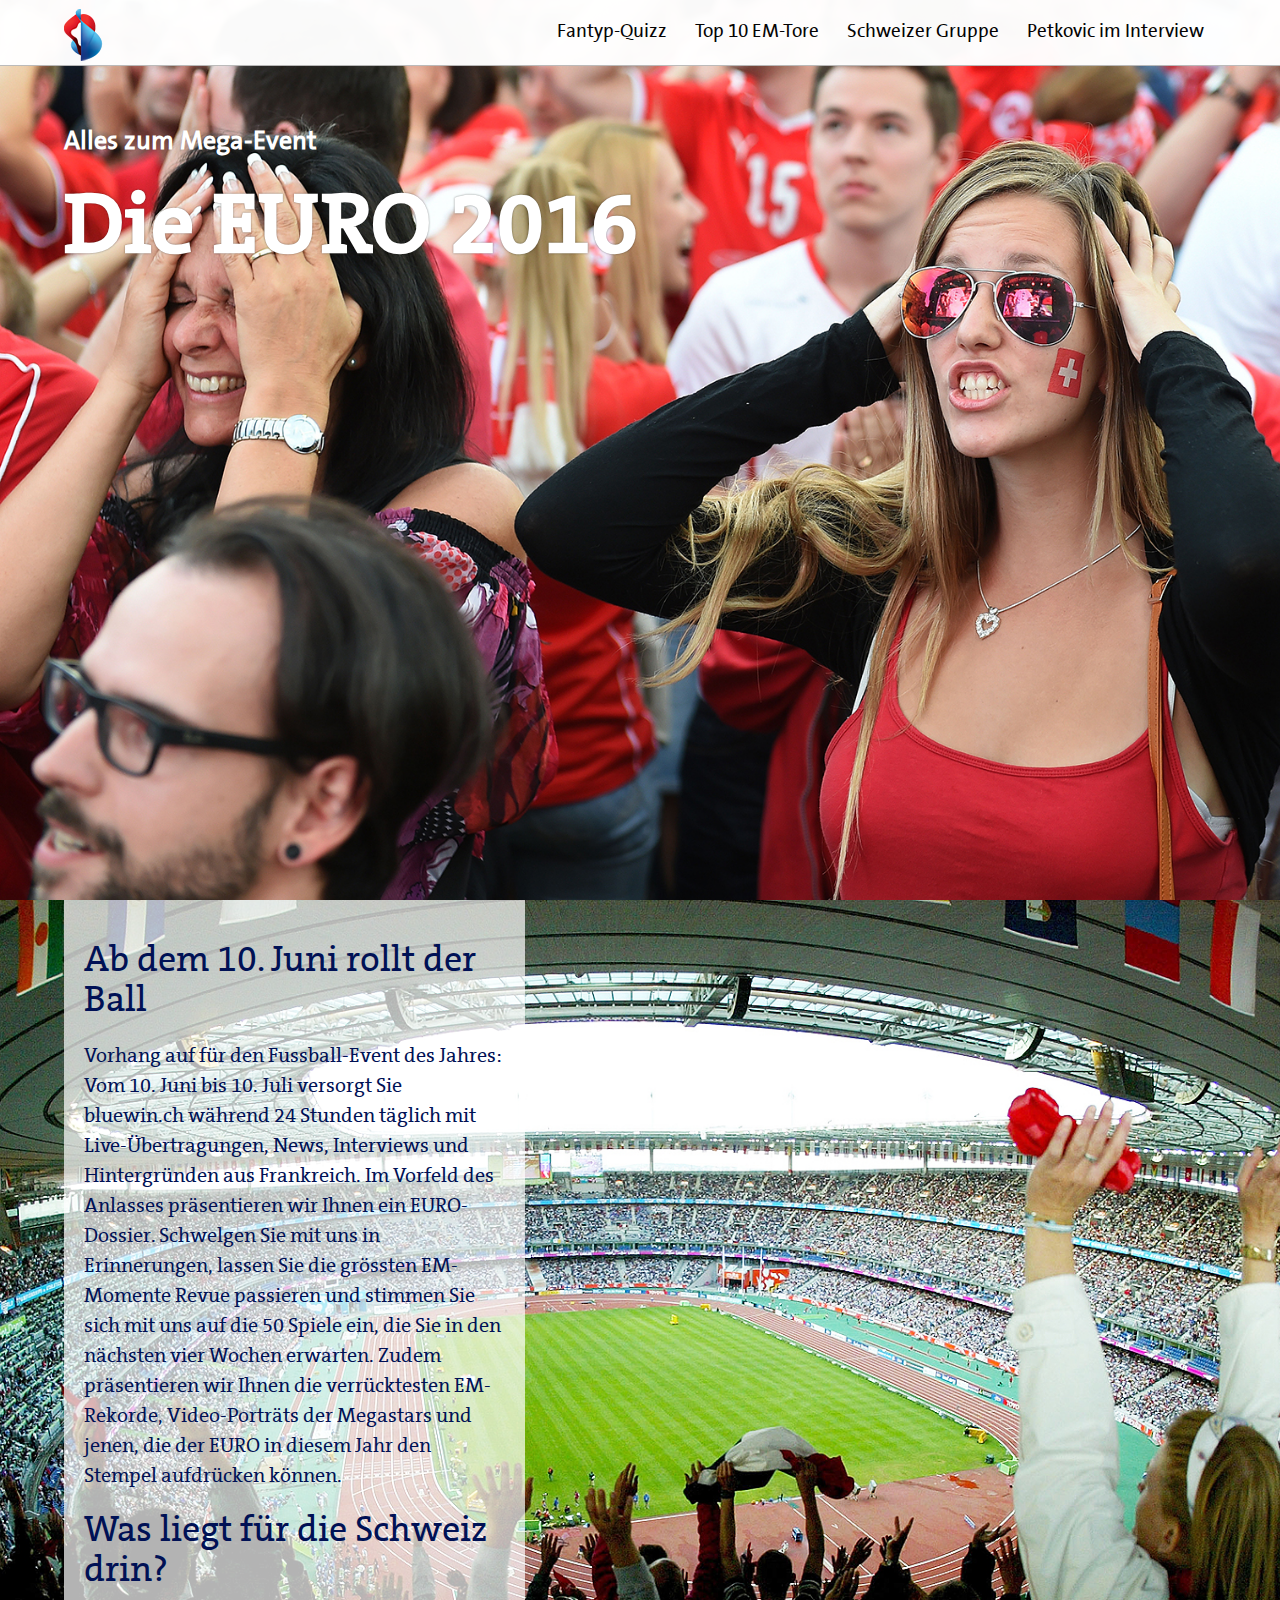
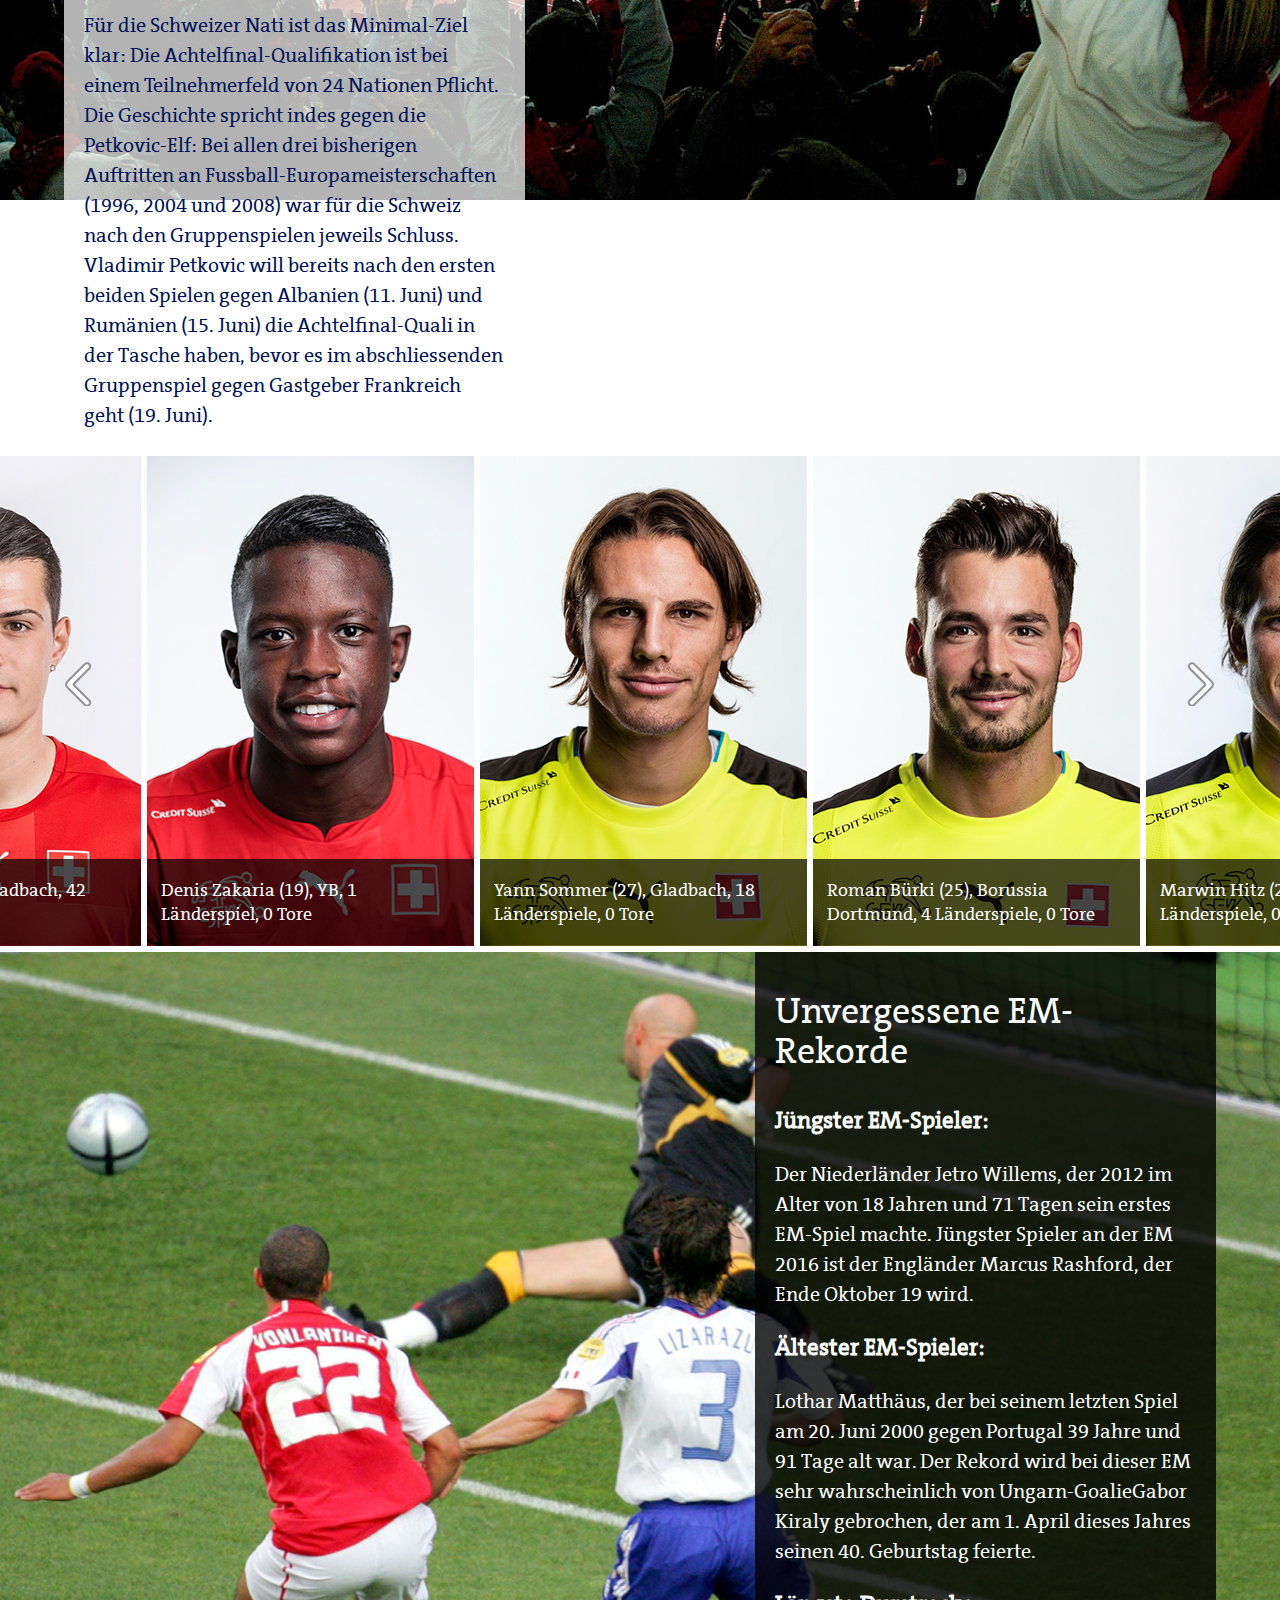
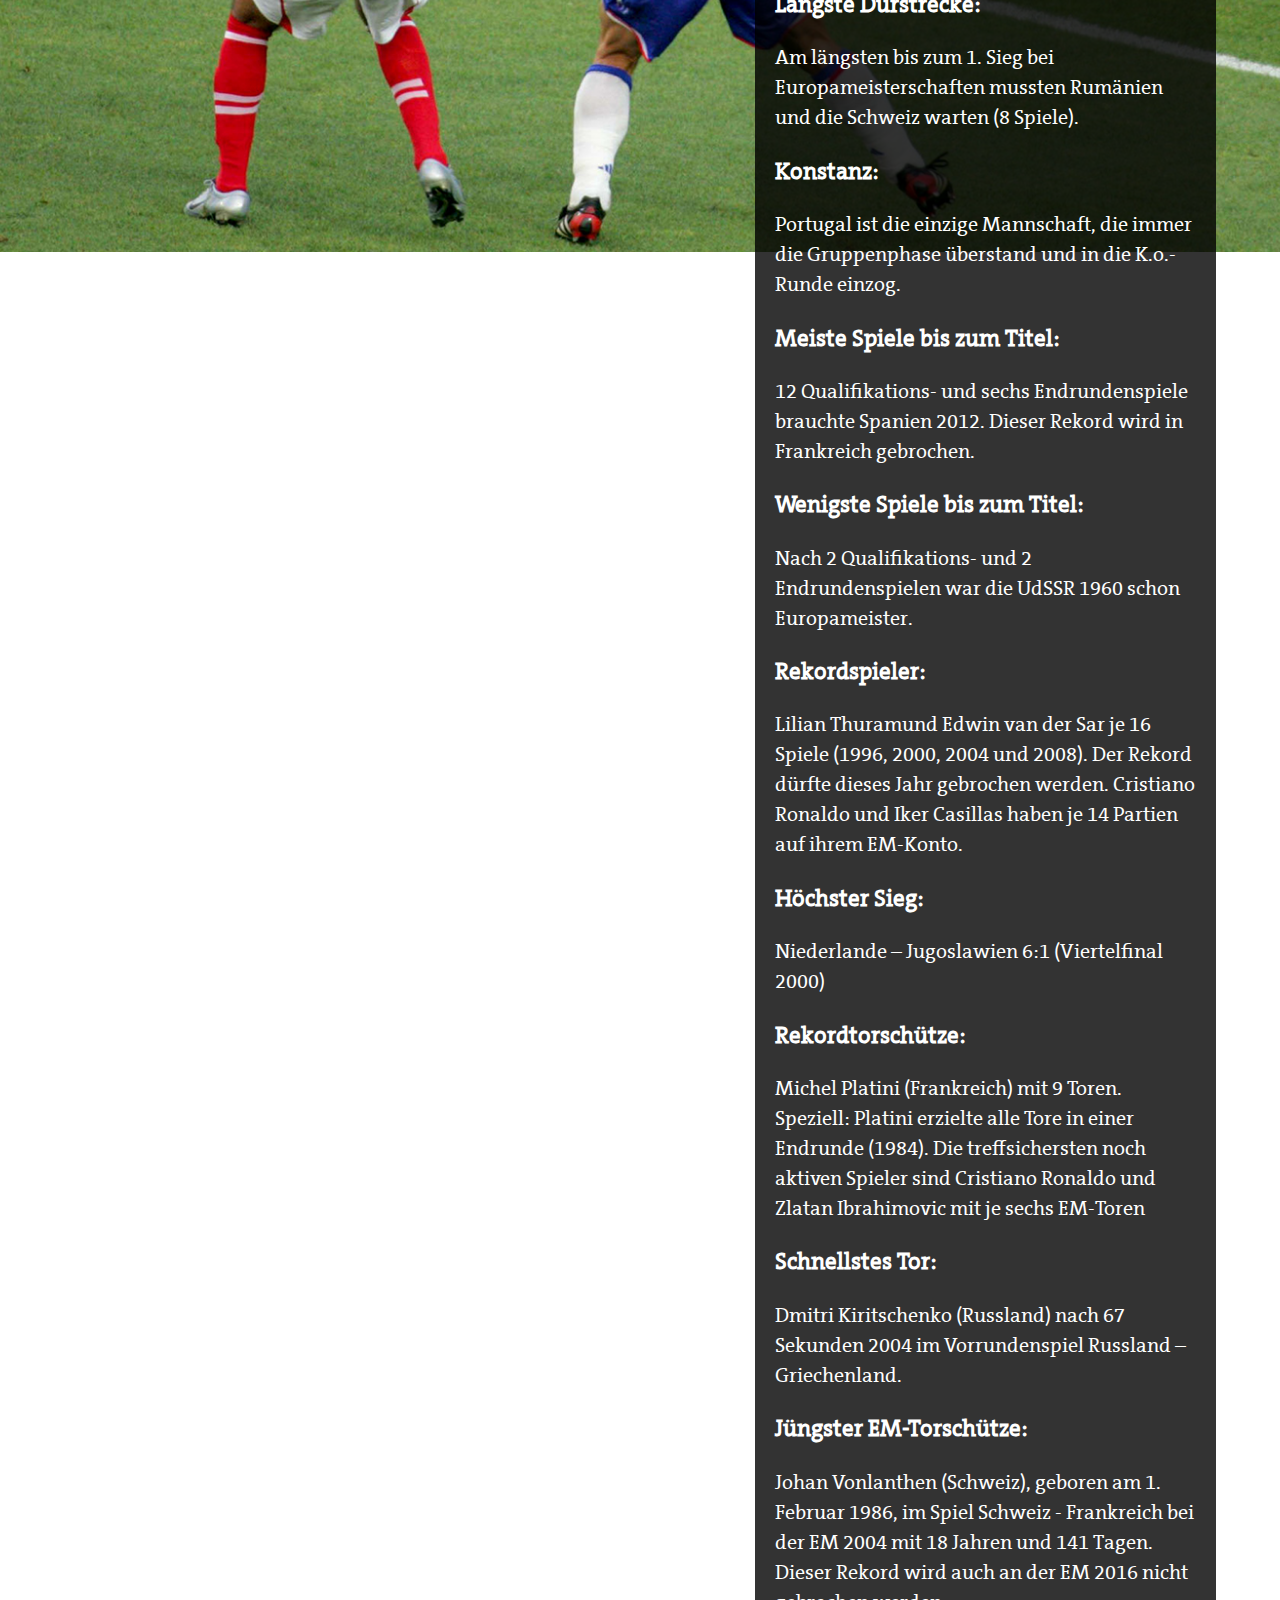
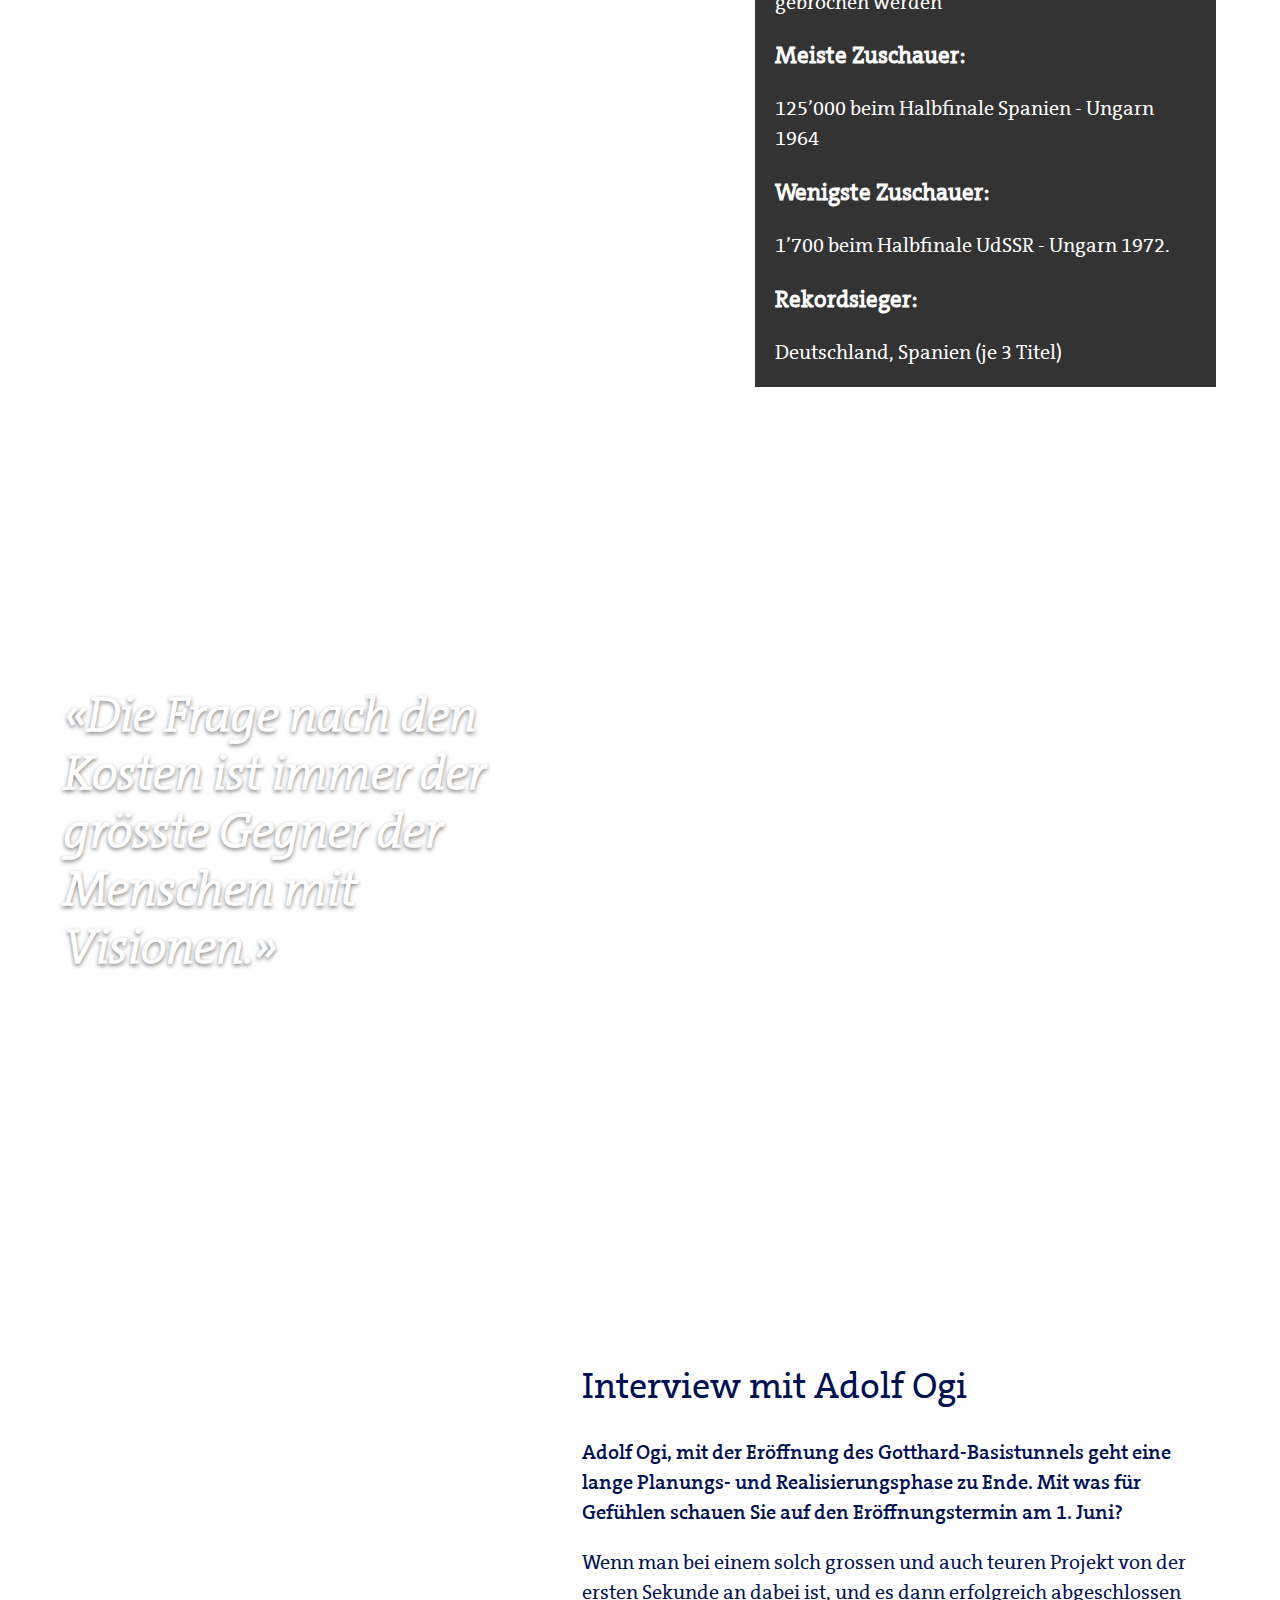
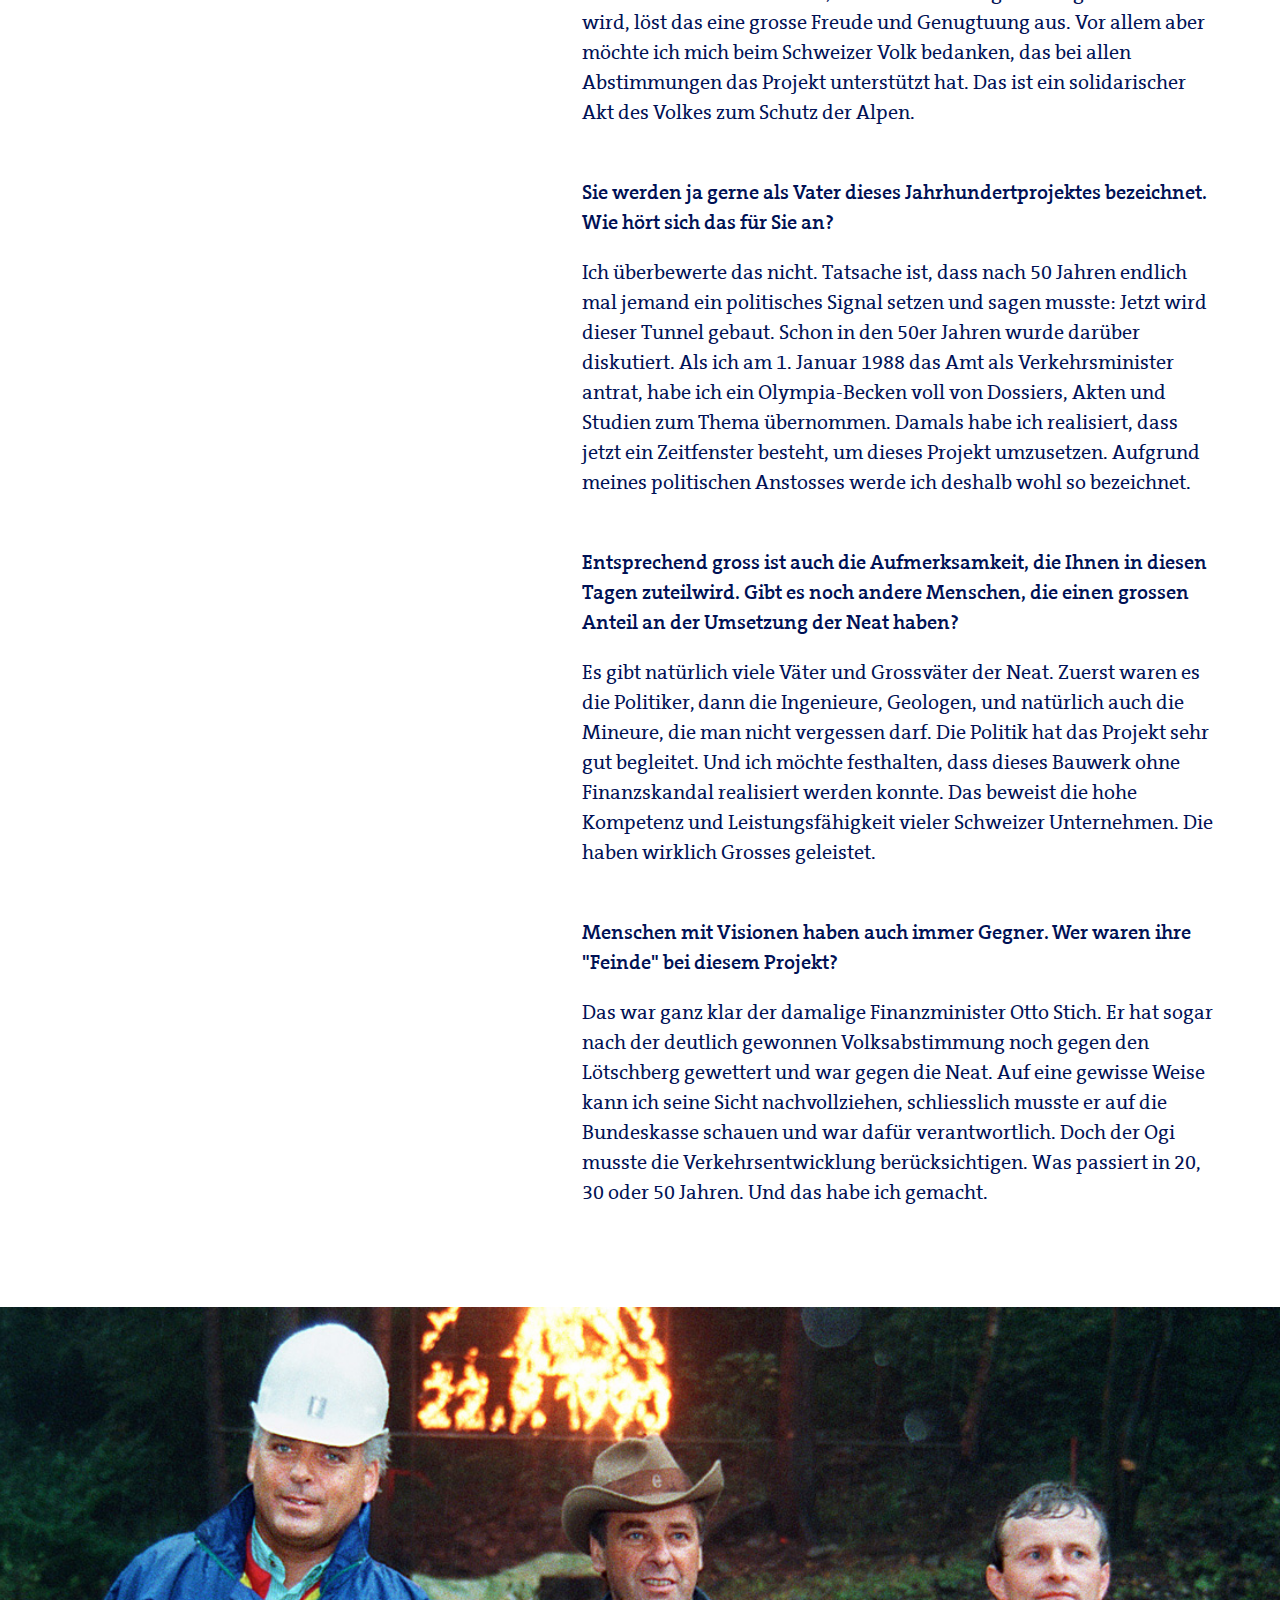
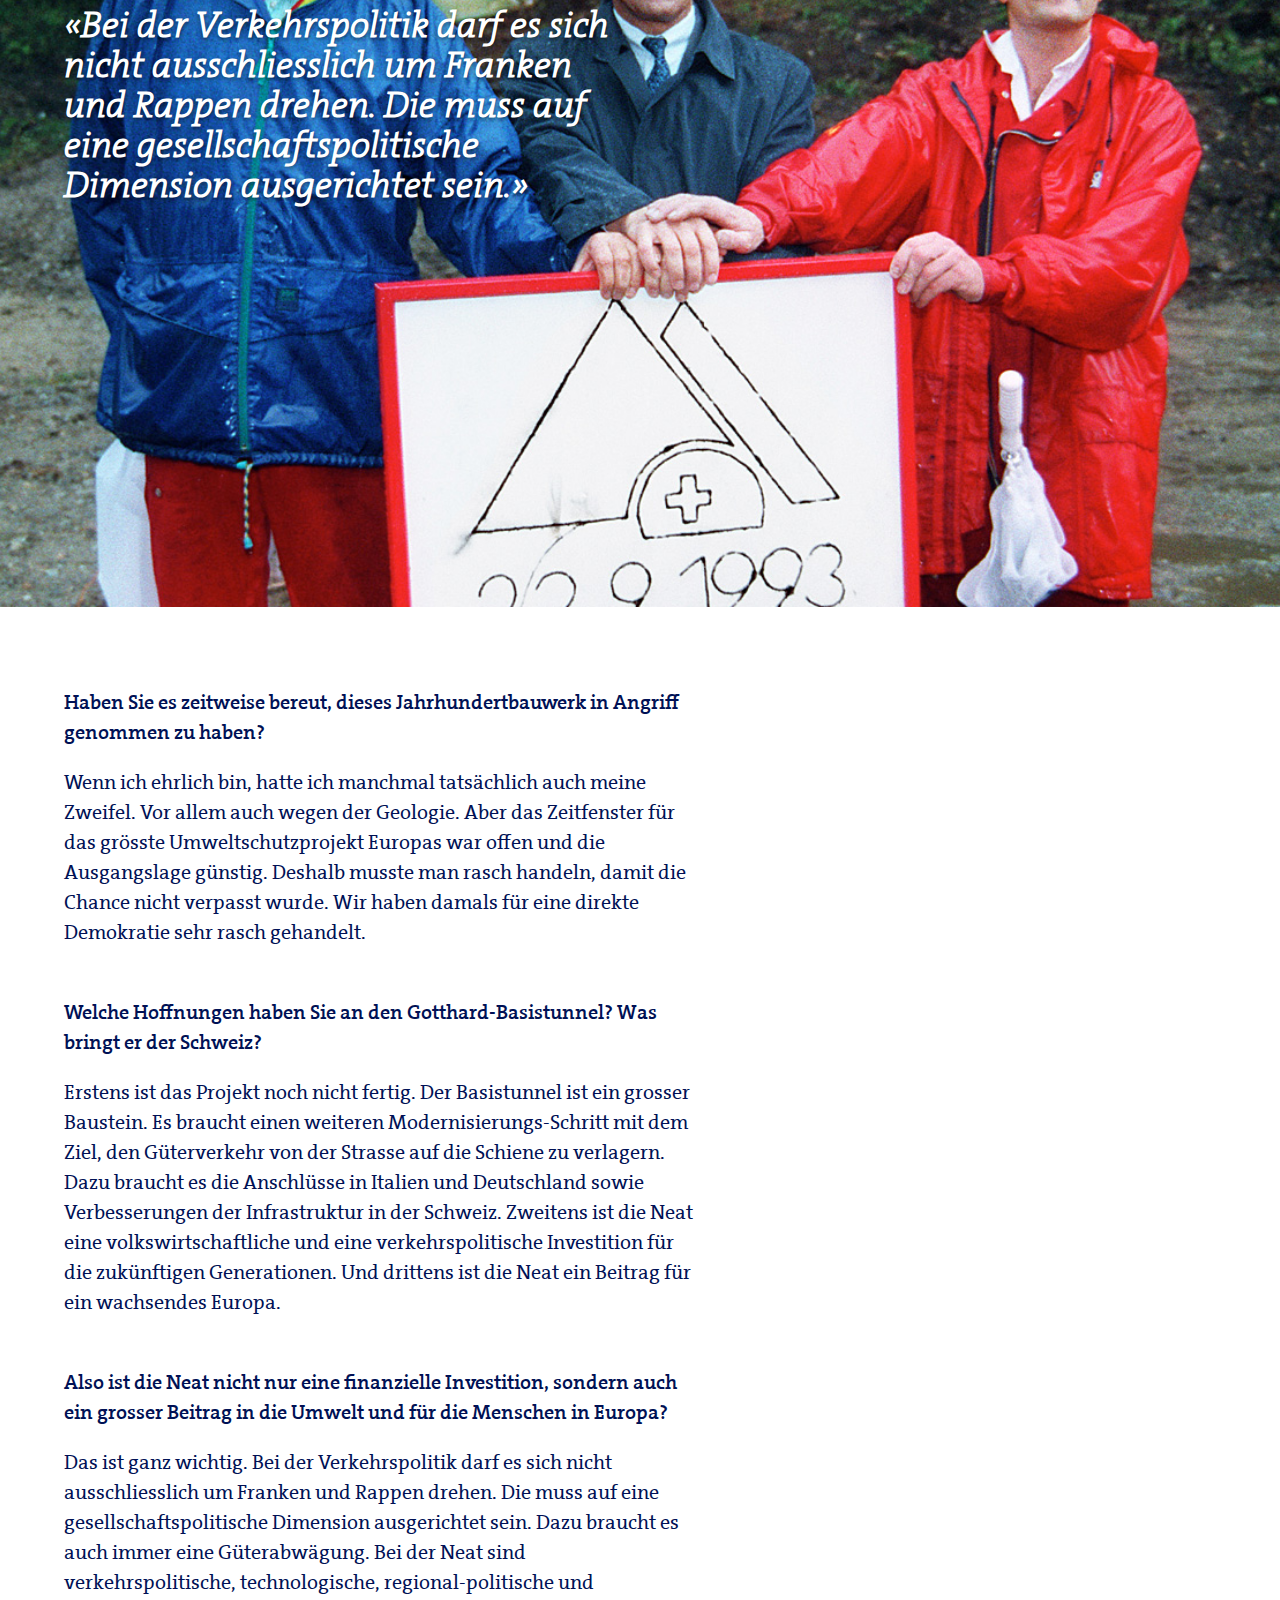
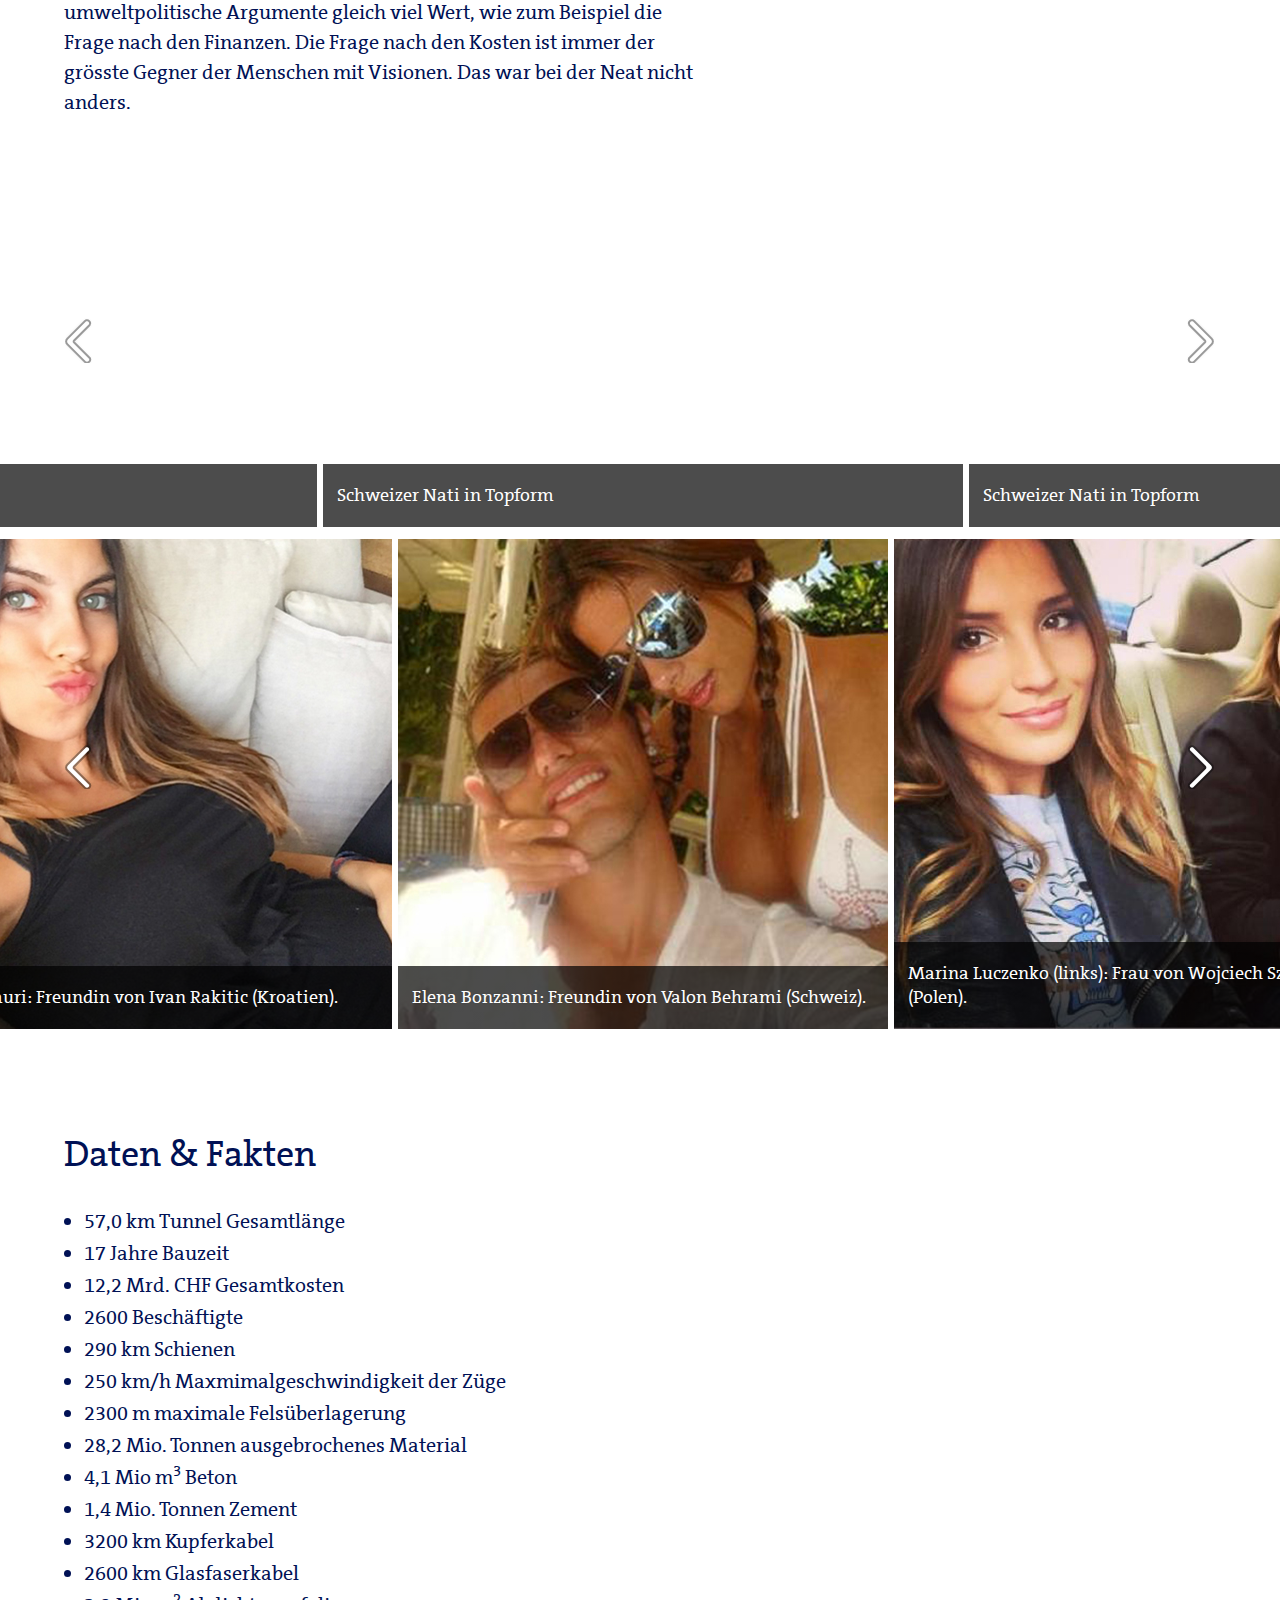
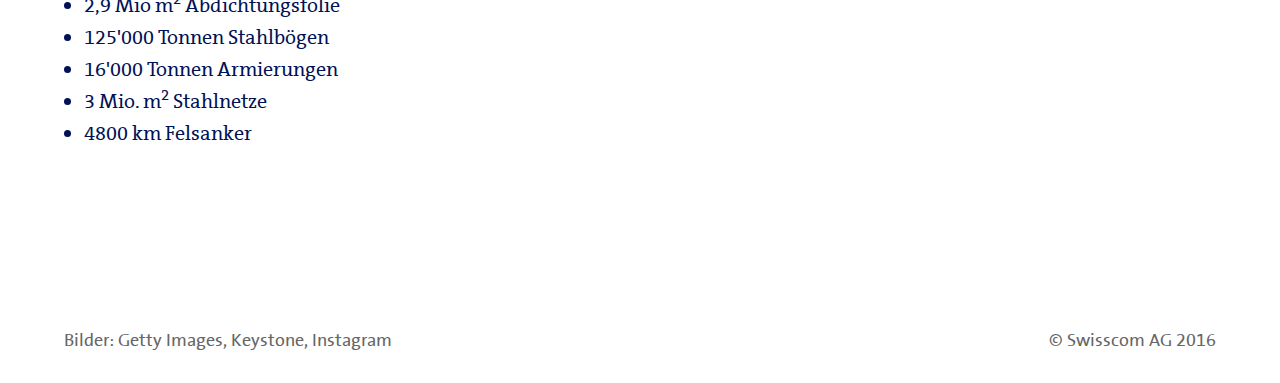
==== EM-Special-De.html @ 1615bd70 "Bildergalerie mit den WAGS eingefügt" ====
<!doctype html>
<html>

<head>
<meta charset="utf-8">
<meta content="IE=edge,chrome=1" http-equiv="X-UA-Compatible">
<title>Alles zum Mega-Event | Die EURO 2016</title>
<meta content="" name="description">
<meta content="width=device-width, user-scalable=no" name="viewport">
<meta content="yes" name="apple-mobile-web-app-capable">
<meta content="bluewin.ch - longformstory" name="apple-mobile-web-app-title">
<link rel="shortcut icon" type="image/x-icon" href="http://www.res1ep.scsstatic.ch/etc/designs/bluewin/resources/global/img/favicon.ico"/>
<link href="css/normalize.min.css" rel="stylesheet">
<link href="js/plugins/slick/slick.css" rel="stylesheet" type="text/css" />
<link href="js/plugins/slick/slick-theme.css" rel="stylesheet" type="text/css" />
<link href="js/plugins/sidr/stylesheets/jquery.sidr.light.css" rel="stylesheet" type="text/css">
<link href="http://maxcdn.bootstrapcdn.com/font-awesome/4.3.0/css/font-awesome.min.css" rel="stylesheet">
<link href="css/main.css" rel="stylesheet">
<!--[if lte IE 9]>
<link href="css/big-screen.css" media="screen" rel="stylesheet" type="text/css" />
<link href="css/ltie9.css" media="screen" rel="stylesheet" type="text/css" />
<![endif]-->
<script src="js/vendor/modernizr-2.8.3.min.js" type="text/javascript"></script>
<script src="js/vendor/jquery-1.11.1.min.js" type="text/javascript"></script>
<script src="js/vendor/jquery-migrate-1.2.1.min.js" type="text/javascript"></script>
<script src="js/plugins/slick/slick.js" type="text/javascript"></script>
<script src="js/plugins/sidr/jquery.sidr.min.js" type="text/javascript"></script>
<script src="js/plugins/ScrollMagic/TweenMax.min.js" type="text/javascript"></script>
<script src="js/plugins/ScrollMagic/ScrollMagic.min.js" type="text/javascript"></script>
<script src="js/plugins/ScrollMagic/animation.gsap.js" type="text/javascript"></script>
<script src="js/plugins/ScrollMagic/ScrollToPlugin.min.js" type="text/javascript"></script>
<script src="js/plugins/ScrollMagic/debug.addIndicators.js"></script>
<script src="js/plugins.js"></script>
<script src="js/main.js"></script>
</head>

<body id="star-01">
<!--
<script>
    var NETMX="http://bluewin.wemfbox.ch/cgi-bin/ivw/CP/de/entertainment/longform/elgort";
    document.write("<img src=\""+NETMX+"?r="+escape(document.referrer)+"&d="+(Math.random()*100000)+"&x="+screen.width+"x"+screen.height+"\" width=\"1\" height=\"1\" alt=\"\" style=\"display:none;\" />");
    var utag_data = {
        page_path : 'younghollywood/ansel-elgort',
        page_language : 'de',
        page_cfu : 'res',
        page_section : 'ent',
        page_charset : 'utf-8',
   page_template: 'Bluewin Longform',
        page_viewtype : 'classic',
        sys_environment : 'prod',
        sys_platform : 'bluewin_longform',
        sys_context : 'online'
    };
    (function(a,b,c,d){
    a='//tags.tiqcdn.com/utag/swisscom/main/prod/utag.js';
    b=document;c='script';d=b.createElement(c);d.src=a;d.type='text/java'+c;d.async=true;
    a=b.getElementsByTagName(c)[0];a.parentNode.insertBefore(d,a);
    })();
</script>
-->
<!--[if lt IE 8]>
<p class="browserupgrade">You are using an <strong>outdated</strong> browser. Please <a href="http://browsehappy.com/">upgrade your browser</a> to improve your experience.</p>
<![endif]-->

<div id="section-00" class="main-container" style="">

	<header class="wrapper clearfix" style="">

		<a title="zurück zu bluewin" href="http://www.bluewin.ch"><img class="chevron small-screen-only" alt="Chevron" style="" src="img/chevron-left.png"></a>
		<a title="zurück zu bluewin" href="http://www.bluewin.ch"><img class="logo" alt="Logo" style="border:0;" src="img/swisscom-logo.png"></a>

			<nav id="cssmenu" style="">
			<ul>

				<li><a id="section-06-link" href="#section-06">Fantyp-Quizz</a></li>
				<li><a id="section-10-link" href="#section-10">Top 10 EM-Tore</a></li>
<li><a id="section-10-link" href="#section-10">Schweizer Gruppe</a></li>
<li><a id="section-10-link" href="#section-10">Petkovic im Interview</a></li>


			</ul>
			</nav>


	</header>

</div>

<!-- #main-container -->
<div id="section-01" class="main-container full-screen">
<!--	<a class="overlay-link open-overlay" href="#">Alle Stars <i class="fa fa-chevron-down" style="font-weight: normal; font-size: smaller;"></i></a>
	<a class="overlay-link overview" href="../landingpage/index.html"><i class="fa fa-chevron-left" style="font-weight: normal; font-size: smaller;"></i> Weitere Stars</a> -->
	<div class="main wrapper main-page full-height">
		<div class="main-page-heading-container">
			<h1 class="main-page">Alles zum Mega-Event</h1>
			<h2 class="main-page">Die EURO 2016</h2>
		</div>
		<!--<div class="arrow-down gte-intermediate-screen">
		</div>
		<div class="text-scroll-down gte-intermediate-screen">
			Zum Starten herunterscrollen</div>-->
	</div>
</div>
<!-- #main-container -->
<div id="section-02" class="main-container sticky-bg">
	<div class="main wrapper" style="">
		<article class="scrollTextOnSticky left">
			<header class="center">
				Ab dem 10. Juni rollt der Ball</header>
			<section>
				Vorhang auf für den Fussball-Event des Jahres: Vom 10. Juni bis 10. Juli versorgt Sie bluewin.ch während 24 Stunden täglich mit Live-Übertragungen, News, Interviews und Hintergründen aus Frankreich. Im Vorfeld des Anlasses präsentieren wir Ihnen ein EURO-Dossier. Schwelgen Sie mit uns in Erinnerungen, lassen Sie die grössten EM-Momente Revue passieren und stimmen Sie sich mit uns auf die 50 Spiele ein, die Sie in den nächsten vier Wochen erwarten. Zudem präsentieren wir Ihnen die verrücktesten EM-Rekorde, Video-Porträts der Megastars und jenen, die der EURO in diesem Jahr den Stempel aufdrücken können.
				<header class="center">
				Was liegt für die Schweiz drin?</header>
				Für die Schweizer Nati ist das Minimal-Ziel klar: Die Achtelfinal-Qualifikation ist bei einem Teilnehmerfeld von 24 Nationen Pflicht. Die Geschichte spricht indes gegen die Petkovic-Elf: Bei allen drei bisherigen Auftritten an Fussball-Europameisterschaften (1996, 2004 und 2008) war für die Schweiz nach den Gruppenspielen jeweils Schluss. Vladimir Petkovic will bereits nach den ersten beiden Spielen gegen Albanien (11. Juni) und Rumänien (15. Juni) die Achtelfinal-Quali in der Tasche haben, bevor es im abschliessenden Gruppenspiel gegen Gastgeber Frankreich geht (19. Juni).
			</section>
		</article>
	</div>
	<div class="sticky-bg-container full-screen" style="">
	</div>
</div>
<!-- #main-container -->
<div id="section-03" class="main-container">
	<div class="homepage-first-content-slider ">
		<div>
			<img alt="" src="images-star-01/slider-star-pic-image-01.jpg" style="">
			<div class="caption">Yann Sommer (27), Gladbach, 18 Länderspiele, 0 Tore</div>
		</div>
		<div>
			<img alt="" src="images-star-01/slider-star-pic-image-02.jpg" style="">
			<div class="caption">Roman Bürki (25), Borussia Dortmund, 4 Länderspiele, 0 Tore</div>
		</div>
		<div>
			<img alt="" src="images-star-01/slider-star-pic-image-03.jpg" style="">
			<div class="caption">Marwin Hitz (28), FC Augsburg, 2 Länderspiele, 0 Tore</div>
		</div>
		<div>
			<img alt="" src="images-star-01/slider-star-pic-image-04.jpg" style="">
			<div class="caption">Johan Djourou (29), HSV, 60 Länderspiele, 2 Tore</div>
		</div>
		<div>
			<img alt="" src="images-star-01/slider-star-pic-image-05.jpg" style="">
			<div class="caption">Nico Elvedi (19), Gladbach, 1 Länderspiel, 0 Tore </div>
		</div>
		<div>
			<img alt="" src="images-star-01/slider-star-pic-image-06.jpg" style="">
			<div class="caption">Michael Lang (25), FC Basel, 16 Länderspiele, 2 Tore </div>
		</div>
		<div>
			<img alt="" src="images-star-01/slider-star-pic-image-07.jpg" style="">
			<div class="caption">Stephan Lichtsteiner (32), Juventus Turin, 80 Länderspiele, 5 Tore </div>
		</div>
		<div>
			<img alt="" src="images-star-01/slider-star-pic-image-08.jpg" style="">
			<div class="caption">Jean-François Moubandje (25), 10 Länderspiele, 0 Tore </div>
		</div>
		<div>
			<img alt="" src="images-star-01/slider-star-pic-image-09.jpg" style="">
			<div class="caption">Ricardo Rodriguez (23), 36 Länderspiele, 0 Tore </div>
		</div>
		<div>
			<img alt="" src="images-star-01/slider-star-pic-image-10.jpg" style="">
			<div class="caption">Fabian Schär (24), FC Hoffenheim, 19 Länderspiele, 5 Tore </div>
		</div>
		<div>
			<img alt="" src="images-star-01/slider-star-pic-image-11.jpg" style="">
			<div class="caption">Steve Von Bergen (32), YB, 49 Tore, 0 Tore  </div>
		</div>
		<div>
			<img alt="" src="images-star-01/slider-star-pic-image-12.jpg" style="">
			<div class="caption">Valon Behrami (31), FC Watford, 65 Länderspiele, 2 Tore </div>
		</div>
		<div>
			<img alt="" src="images-star-01/slider-star-pic-image-13.jpg" style="">
			<div class="caption">Eren Derdiyok (27), Kasimpasa, 51 Länderspiele, 10 Tore </div>
		</div>
		<div>
			<img alt="" src="images-star-01/slider-star-pic-image-14.jpg" style="">
			<div class="caption">Blerim Dzemaili (30), 47 Länderspiele, 6 Tore </div>
		</div>
		<div>
			<img alt="" src="images-star-01/slider-star-pic-image-15.jpg" style="">
			<div class="caption">Breel Embolo (19), FC Basel, 9 Länderspiele, 1 Tor </div>
		</div>
		<div>
			<img alt="" src="images-star-01/slider-star-pic-image-16.jpg" style="">
			<div class="caption">Gelson Fernandes (29), 56 Länderspiele, 2 Tore </div>
		</div>
		<div>
			<img alt="" src="images-star-01/slider-star-pic-image-17.jpg" style="">
			<div class="caption">Fabian Frei (27), FSV Mainz, 7 Länderspiele, 1 Tor </div>
		</div>
		<div>
			<img alt="" src="images-star-01/slider-star-pic-image-18.jpg" style="">
			<div class="caption">Admir Mehmedi (25), Bayer Leverkusen, 41 Länderspiele, 3 Tore </div>
		</div>
		<div>
			<img alt="" src="images-star-01/slider-star-pic-image-19.jpg" style="">
			<div class="caption">Haris Seferovic (24), Eintracht Frankfurt, 30 Länderspiele, 7 Tore </div>
		</div>
		<div>
			<img alt="" src="images-star-01/slider-star-pic-image-20.jpg" style="">
			<div class="caption">Xherdan Shaqiri (24), Stoke, 52 Länderspiele, 17 Tore </div>
		</div>
		<div>
			<img alt="" src="images-star-01/slider-star-pic-image-21.jpg" style="">
			<div class="caption">Shani Tarashay (21), GC, 3 Länderspiele, 0 Tore </div>
		</div>
		<div>
			<img alt="" src="images-star-01/slider-star-pic-image-22.jpg" style="">
			<div class="caption">Granit Xhaka (24), Gladbach, 42 Länderspiele, 6 Tore </div>
		</div>
		<div>
			<img alt="" src="images-star-01/slider-star-pic-image-23.jpg" style="">
			<div class="caption">Denis Zakaria (19), YB, 1 Länderspiel, 0 Tore </div>
		</div>
	</div>
</div>
<!-- #main-container -->
<div id="section-04" class="main-container">
	<div class="main wrapper">
		<article class="scrollTextOnSticky right">
			<section>
						<header class="center">
				Unvergessene EM-Rekorde</header>
			</section>
			<section>
<h3>Jüngster EM-Spieler:</h3>
Der Niederländer Jetro Willems, der 2012 im Alter von 18 Jahren und 71 Tagen sein erstes EM-Spiel machte. Jüngster Spieler an der EM 2016 ist der Engländer Marcus Rashford, der Ende Oktober 19 wird.
<h3>Ältester EM-Spieler:</h3>
Lothar Matthäus, der bei seinem letzten Spiel am 20. Juni 2000 gegen Portugal 39 Jahre und 91 Tage alt war. Der Rekord wird bei dieser EM sehr wahrscheinlich von Ungarn-GoalieGabor Kiraly gebrochen, der am 1. April dieses Jahres seinen 40. Geburtstag feierte.
<h3>Längste Durstrecke:</h3>
Am längsten bis zum 1. Sieg bei Europameisterschaften mussten Rumänien und die Schweiz warten (8 Spiele).
<h3>Konstanz:</h3>
Portugal ist die einzige Mannschaft, die immer die Gruppenphase überstand und in die K.o.-Runde einzog.
<h3>Meiste Spiele bis zum Titel:</h3>
12 Qualifikations- und sechs Endrundenspiele brauchte Spanien 2012. Dieser Rekord wird in Frankreich gebrochen.
<h3>Wenigste Spiele bis zum Titel:</h3>
Nach 2 Qualifikations- und 2 Endrundenspielen war die UdSSR 1960 schon Europameister.
<h3>Rekordspieler:</h3>
Lilian Thuramund Edwin van der Sar je 16 Spiele (1996, 2000, 2004 und 2008). Der Rekord dürfte dieses Jahr gebrochen werden. Cristiano Ronaldo und Iker Casillas haben je 14 Partien auf ihrem EM-Konto.
<h3>Höchster Sieg:</h3>
Niederlande – Jugoslawien 6:1 (Viertelfinal 2000)
<h3>Rekordtorschütze:</h3>
Michel Platini (Frankreich) mit 9 Toren. Speziell: Platini erzielte alle Tore in einer Endrunde (1984). Die treffsichersten noch aktiven Spieler sind Cristiano Ronaldo und Zlatan Ibrahimovic mit je sechs EM-Toren
<h3>Schnellstes Tor:</h3>
Dmitri Kiritschenko (Russland) nach 67 Sekunden 2004 im Vorrundenspiel Russland – Griechenland.
<h3>Jüngster EM-Torschütze:</h3>
Johan Vonlanthen (Schweiz), geboren am 1. Februar 1986, im Spiel Schweiz - Frankreich bei der EM 2004 mit 18 Jahren und 141 Tagen. Dieser Rekord wird auch an der EM 2016 nicht gebrochen werden
<h3>Meiste Zuschauer:</h3>
125’000 beim Halbfinale Spanien - Ungarn 1964
<h3>Wenigste Zuschauer:</h3>
1’700 beim Halbfinale UdSSR - Ungarn 1972.
<h3>Rekordsieger:</h3>
Deutschland, Spanien (je 3 Titel)
			</section>
		</article>
	</div>
	<div class="sticky-bg-container full-screen" style="">
	</div>
</div>
<!-- #main-container -->
<div id="section-05" class="main-container full-screen fixed-bg">
	<div class="main wrapper">
		<div class="text-on-image gte-intermediate-screen">
			<h1 style="">«Die Frage nach den<br>Kosten ist immer der<br>grösste Gegner der Menschen mit<br>Visionen.»</h1>
			<h2></h2>
		</div>
	</div>
</div>
<!-- #main-container -->
<div id="section-06" class="main-container">
	<div class="main wrapper clearfix interview">
		<article class="interview right">
			<section class="small-screen-only">
				<div class="text-out-image">
					<h1 style="">«Die Frage nach den Kosten ist immer der grösste Gegner der Menschen mit<br>Visionen.»</h1>
					<h2></h2>
				</div>
			</section>
			<header class="center">
				Interview mit Adolf Ogi</header>
			<section class="question">
				Adolf Ogi, mit der Eröffnung des Gotthard-Basistunnels geht eine lange Planungs- und Realisierungsphase zu Ende. Mit was für Gefühlen schauen Sie auf den Eröffnungstermin am 1. Juni?<br>
			</section>
			<section class="answer">
				Wenn man bei einem solch grossen und auch teuren Projekt von der ersten Sekunde an dabei ist, und es dann erfolgreich abgeschlossen wird, löst das eine grosse Freude und Genugtuung aus. Vor allem aber möchte ich mich beim Schweizer Volk bedanken, das bei allen Abstimmungen das Projekt unterstützt hat. Das ist ein solidarischer Akt des Volkes zum Schutz der Alpen.<br><br>
			</section>
            <div class="movie-still">
				<!--<div style="display: block; position: relative; max-width: 720px;">
					<div style="padding-top: 56.11%;">

						<iframe allowfullscreen="" mozallowfullscreen="" src="http://players.brightcove.net/2048251700001/default_default/index.html?videoId=4742286022001" style="left: 0px; top: 0px; width: 100%; height: 100%; right: 0px; bottom: 0px; position: absolute;" webkitallowfullscreen="">
						</iframe>

						</div>
				</div>-->
			</div>
			<section class="question">
				Sie werden ja gerne als Vater dieses Jahrhundertprojektes bezeichnet. Wie hört sich das für Sie an?			<br>
			</section>
			<section class="answer">
				Ich überbewerte das nicht. Tatsache ist, dass nach 50 Jahren endlich mal jemand ein politisches Signal setzen und sagen musste: Jetzt wird dieser Tunnel gebaut. Schon in den 50er Jahren wurde darüber diskutiert. Als ich am 1. Januar 1988 das Amt als Verkehrsminister antrat, habe ich ein Olympia-Becken voll von Dossiers, Akten und Studien zum Thema übernommen. Damals habe ich realisiert, dass jetzt ein Zeitfenster besteht, um dieses Projekt umzusetzen. Aufgrund meines politischen Anstosses werde ich deshalb wohl so bezeichnet.
			<br><br>
			</section>
			<section class="question">
				Entsprechend gross ist auch die Aufmerksamkeit, die Ihnen in diesen Tagen zuteilwird. Gibt es noch andere Menschen, die einen grossen Anteil an der Umsetzung der Neat haben?
			<br>
			</section>
			<section class="answer">
				Es gibt natürlich viele Väter und Grossväter der Neat. Zuerst waren es die Politiker, dann die Ingenieure, Geologen, und natürlich auch die Mineure, die man nicht vergessen darf. Die Politik hat das Projekt sehr gut begleitet. Und ich möchte festhalten, dass dieses Bauwerk ohne Finanzskandal realisiert werden konnte. Das beweist die hohe Kompetenz und Leistungsfähigkeit vieler Schweizer Unternehmen. Die haben wirklich Grosses geleistet.
			<br><br>
			</section>
			<section class="question">
				Menschen mit Visionen haben auch immer Gegner. Wer waren ihre "Feinde" bei diesem Projekt?				<br>
			</section>
			<section class="answer">
				Das war ganz klar der damalige Finanzminister Otto Stich. Er hat sogar nach der deutlich gewonnen Volksabstimmung noch gegen den Lötschberg gewettert und war gegen die Neat. Auf eine gewisse Weise kann ich seine Sicht nachvollziehen, schliesslich musste er auf die Bundeskasse schauen und war dafür verantwortlich. Doch der Ogi musste die Verkehrsentwicklung berücksichtigen. Was passiert in 20, 30 oder 50 Jahren. Und das habe ich gemacht.
			</section>
			<br>
			<div class="movie-still">
				<div style="display: block; position: relative; max-width: 720px;">
				</div>
				<footer>
				</footer>
			</div>
		</article>
<!-- <aside class="interview left" style="position: relative;">
			<header class="small-screen-only">
				Ansel Elgorts Filme</header>
			<article>
				<header>
					<img alt="movie" src="images-star-01/movie-poster-01.jpg" style="width: 135px; height: 195px"></header>
				<section>
					Carrie, 2013</section>
			</article>
			<article>
				<header>
					<img alt="movie" src="images-star-01/movie-poster-02.jpg" style="width: 135px; height: 195px"></header>
				<section>
					Divergent, 2014<br>Verfügbar in Swisscom TV</section>
			</article>
			<article>
				<header>
					<img alt="movie" src="images-star-01/movie-poster-03.jpg" style="width: 135px; height: 195px"></header>
				<section>
					The Fault in Our Stars, 2014</section>
			</article>
			<article>
				<header>
					<img alt="movie" src="images-star-01/movie-poster-04.jpg" style="width: 135px; height: 195px"></header>
				<section>
					Men, Women & Children, 2014</section>
			</article>
			<article>
				<header>
					<img alt="movie" src="images-star-01/movie-poster-05.jpg" style="width: 135px; height: 195px"></header>
				<section>
					Insurgent, 2015</section>
			</article>
			<div class="clearfix">
			</div>
		</aside> -->
	</div>
</div>


<!-- #main-container SSD only -->
<div id="section-06b" class="main-container small-screen-only">
	<div class="main wrapper">
		<div class="text-out-image smaller">
			<h1 style="">«Bei der Verkehrspolitik darf es sich nicht ausschliesslich um Franken und Rappen drehen. Die muss auf eine gesellschaftspolitische Dimension ausgerichtet sein.»</h1>
			<h2></h2>
		</div>
	</div>
</div>
<!-- #main-container -->
<div id="section-07" class="main-container full-screen">
	<div class="main wrapper">
		<div class="text-on-image smaller gte-intermediate-screen">
			<h1 style="width: 50%;">«Bei der Verkehrspolitik darf es sich nicht ausschliesslich um Franken und Rappen drehen. Die muss auf eine gesellschaftspolitische Dimension ausgerichtet sein.»</h1>
			<h2></h2>
		</div>
	</div>
</div>
<!-- #main-container -->
<div id="section-08" class="main-container">
	<div class="main wrapper clearfix interview">
		<article class="interview left">
			<section class="question">
				Haben Sie es zeitweise bereut, dieses Jahrhundertbauwerk in Angriff genommen zu haben?<br>
			</section>
			<section class="answer">
			Wenn ich ehrlich bin, hatte ich manchmal tatsächlich auch meine Zweifel. Vor allem auch wegen der Geologie. Aber das Zeitfenster für das grösste Umweltschutzprojekt Europas war offen und die Ausgangslage günstig. Deshalb musste man rasch handeln, damit die Chance nicht verpasst wurde. Wir haben damals für eine direkte Demokratie sehr rasch gehandelt.
			<br><br>
			</section>
			<section class="question">
				Welche Hoffnungen haben Sie an den Gotthard-Basistunnel? Was bringt er der Schweiz?<br>
			</section>
			<section class="answer">
				Erstens ist das Projekt noch nicht fertig. Der Basistunnel ist ein grosser Baustein. Es braucht einen weiteren Modernisierungs-Schritt mit dem Ziel, den Güterverkehr von der Strasse auf die Schiene zu verlagern. Dazu braucht es die Anschlüsse in Italien und Deutschland sowie Verbesserungen der Infrastruktur in der Schweiz. Zweitens ist die Neat eine volkswirtschaftliche und eine verkehrspolitische Investition für die zukünftigen Generationen. Und drittens ist die Neat ein Beitrag für ein wachsendes Europa.
			<br><br>
			</section>
			<section class="question">
			Also ist die Neat nicht nur eine finanzielle Investition, sondern auch ein grosser Beitrag in die Umwelt und für die Menschen in Europa?<br>
			</section>
			<section class="answer">
				Das ist ganz wichtig. Bei der Verkehrspolitik darf es sich nicht ausschliesslich um Franken und Rappen drehen. Die muss auf eine gesellschaftspolitische Dimension ausgerichtet sein. Dazu braucht es auch immer eine Güterabwägung. Bei der Neat sind verkehrspolitische, technologische, regional-politische und umweltpolitische Argumente gleich viel Wert, wie zum Beispiel die Frage nach den Finanzen. Die Frage nach den Kosten ist immer der grösste Gegner der Menschen mit Visionen. Das war bei der Neat nicht anders.
			<br><br>
			</section>
		</article>
		<!-- <aside class="interview right">
			<div class="ssd-slider">
				<div>
					<header>
						<img alt="Movie Still" src="images-star-01/interview-2-still-regrets.jpg"></header>
					<section>
						«Regrets» auf der Bühne im Manhattan Theatre <br>Club in New York City: Alexis Bledel als Chrissie <br>Myers und
						Ansel Elgort als Caleb Farley (2012)</section>
				</div>
			</div>
		</aside> -->
	</div>
</div>
<!-- #main-container -->

<div id="section-08b" class="main-container">
	<div class="homepage-first-content-slider ">
		<div>
			<img><iframe width="640" height="360" src="https://www.youtube.com/embed/Spjx7L7Jpow?rel=0&amp;controls=0&amp;showinfo=0" frameborder="0" allowfullscreen></iframe>
			<div class="caption">Schweizer Nati in Topform</div>
		</div>
		<div>
			<img><iframe width="640" height="360" src="https://www.youtube.com/embed/Spjx7L7Jpow?rel=0&amp;controls=0&amp;showinfo=0" frameborder="0" allowfullscreen></iframe>
			<div class="caption">Schweizer Nati in Topform</div>
		</div>
		<div>
			<img><iframe width="640" height="360" src="https://www.youtube.com/embed/Spjx7L7Jpow?rel=0&amp;controls=0&amp;showinfo=0" frameborder="0" allowfullscreen></iframe>
			<div class="caption">Schweizer Nati in Topform</div> 
        </div>
		<div>
			<img><iframe width="640" height="360" src="https://www.youtube.com/embed/Spjx7L7Jpow?rel=0&amp;controls=0&amp;showinfo=0" frameborder="0" allowfullscreen></iframe>
			<div class="caption">Schweizer Nati in Topform</div>
        </div>
		<div>
			<img><iframe width="640" height="360" src="https://www.youtube.com/embed/Spjx7L7Jpow?rel=0&amp;controls=0&amp;showinfo=0" frameborder="0" allowfullscreen></iframe>
			<div class="caption">Schweizer Nati in Topform</div> 
		</div>
		<div>
			<img><iframe width="640" height="360" src="https://www.youtube.com/embed/Spjx7L7Jpow?rel=0&amp;controls=0&amp;showinfo=0" frameborder="0" allowfullscreen></iframe>
			<div class="caption">Schweizer Nati in Topform</div>
		</div>
		<div>
			<img><iframe width="640" height="360" src="https://www.youtube.com/embed/Spjx7L7Jpow?rel=0&amp;controls=0&amp;showinfo=0" frameborder="0" allowfullscreen></iframe>
			<div class="caption">Schweizer Nati in Topform</div>
	   </div>
		<div>
			<img><iframe width="640" height="360" src="https://www.youtube.com/embed/Spjx7L7Jpow?rel=0&amp;controls=0&amp;showinfo=0" frameborder="0" allowfullscreen></iframe>
			<div class="caption">Schweizer Nati in Topform</div>
	   </div>
	   <div>
			<img><iframe width="640" height="360" src="https://www.youtube.com/embed/Spjx7L7Jpow?rel=0&amp;controls=0&amp;showinfo=0" frameborder="0" allowfullscreen></iframe>
			<div class="caption">Schweizer Nati in Topform</div>
		</div>
	    <div>
			<img><iframe width="640" height="360" src="https://www.youtube.com/embed/Spjx7L7Jpow?rel=0&amp;controls=0&amp;showinfo=0" frameborder="0" allowfullscreen></iframe>
			<div class="caption">Schweizer Nati in Topform</div>
		</div>
		<div>
			<img><iframe width="640" height="360" src="https://www.youtube.com/embed/Spjx7L7Jpow?rel=0&amp;controls=0&amp;showinfo=0" frameborder="0" allowfullscreen></iframe>
			<div class="caption">Schweizer Nati in Topform</div>
		</div>
		<div>
			<img><iframe width="640" height="360" src="https://www.youtube.com/embed/Spjx7L7Jpow?rel=0&amp;controls=0&amp;showinfo=0" frameborder="0" allowfullscreen></iframe>
			<div class="caption">Schweizer Nati in Topform</div>
		</div>
		<div>
			<img><iframe width="640" height="360" src="https://www.youtube.com/embed/Spjx7L7Jpow?rel=0&amp;controls=0&amp;showinfo=0" frameborder="0" allowfullscreen></iframe>
			<div class="caption">Schweizer Nati in Topform</div>
		</div>
		<div>
			<img><iframe width="640" height="360" src="https://www.youtube.com/embed/Spjx7L7Jpow?rel=0&amp;controls=0&amp;showinfo=0" frameborder="0" allowfullscreen></iframe>
			<div class="caption">Schweizer Nati in Topform</div>
		</div>
		<div>
			<img><iframe width="640" height="360" src="https://www.youtube.com/embed/Spjx7L7Jpow?rel=0&amp;controls=0&amp;showinfo=0" frameborder="0" allowfullscreen></iframe>
			<div class="caption">Schweizer Nati in Topform</div>
		</div>
		<div>
			<img><iframe width="640" height="360" src="https://www.youtube.com/embed/Spjx7L7Jpow?rel=0&amp;controls=0&amp;showinfo=0" frameborder="0" allowfullscreen></iframe>
			<div class="caption">Schweizer Nati in Topform</div>
		</div>
		<div>
			<img><iframe width="640" height="360" src="https://www.youtube.com/embed/Spjx7L7Jpow?rel=0&amp;controls=0&amp;showinfo=0" frameborder="0" allowfullscreen></iframe>
			<div class="caption">Schweizer Nati in Topform</div>
		</div>
		<div>
			<img><iframe width="640" height="360" src="https://www.youtube.com/embed/Spjx7L7Jpow?rel=0&amp;controls=0&amp;showinfo=0" frameborder="0" allowfullscreen></iframe>
			<div class="caption">Schweizer Nati in Topform</div>
		</div>
		<div>
			<img><iframe width="640" height="360" src="https://www.youtube.com/embed/Spjx7L7Jpow?rel=0&amp;controls=0&amp;showinfo=0" frameborder="0" allowfullscreen></iframe>
			<div class="caption">Schweizer Nati in Topform</div>
		</div>
		<div>
			<img><iframe width="640" height="360" src="https://www.youtube.com/embed/Spjx7L7Jpow?rel=0&amp;controls=0&amp;showinfo=0" frameborder="0" allowfullscreen></iframe>
			<div class="caption">Schweizer Nati in Topform</div>
		</div>
		</div>
	</div>
</div>
<!-- #main-container -->
<div id="section-03" class="main-container">
	<div class="homepage-first-content-slider ">
		<div>
			<img alt="" src="images-star-01/slider-star-pic-image-24.jpg" style="">
			<div class="caption">Elena Bonzanni: Freundin von Valon Behrami (Schweiz). </div>
		</div>
		<div>
			<img alt="" src="images-star-01/slider-star-pic-image-25.jpg" style="">
			<div class="caption">Marina Luczenko (links): Frau von Wojciech Szczęsny (Polen). </div>
		</div>
		<div>
			<img alt="" src="images-star-01/slider-star-pic-image-26.jpg" style="">
			<div class="caption">Ann-Kathrin Brömmel: Freundin von Mario Götze (Deutschland). </div>
		</div>
		<div>
			<img alt="" src="images-star-01/slider-star-pic-image-27.jpg" style="">
			<div class="caption">Polly Parsons: Freundin von Thomas Vermaelen (Belgien). </div>
		</div>
		<div>
			<img alt="" src="images-star-01/slider-star-pic-image-28.jpg" style="">
			<div class="caption">Viktoria Varga: Freundin von Graziano Pellè (Italien).</div>
		</div>
		<div>
			<img alt="" src="images-star-01/slider-star-pic-image-29.jpg" style="">
			<div class="caption">Alexandra Ivarsdottir: Freundin von Gylfi Sigurdsson (Island).</div>
		</div>
		<div>
			<img alt="" src="images-star-01/slider-star-pic-image-30.jpg" style="">
			<div class="caption">Edourne Garcia Almagro: Freundin von David de Gea (Spanien).</div>
		</div>
		<div>
			<img alt="" src="images-star-01/slider-star-pic-image-31.jpg" style="">
			<div class="caption">Sara Carbonero: Freundin von Iker Casillas (Spanien).</div>
		</div>
		<div>
			<img alt="" src="images-star-01/slider-star-pic-image-32.jpg" style="">
			<div class="caption">Oksana Andersson: Freundin von Christian Wilhelmsson (Schweden).</div>
		</div>
		<div>
			<img alt="" src="images-star-01/slider-star-pic-image-33.jpg" style="">
			<div class="caption">Raquel Mauri: Freundin von Ivan Rakitic (Kroatien).</div>
		</div>
	</div>
</div>
<!-- #main-container -->
<div id="section-10" class="main-container">
	<div class="main wrapper clearfix portrait">
		<aside class="portrait right">
			<article>
				<header class="center">
				</header>
			</article>
		</aside>
		<article class="portrait left">
			<header class="center">
				Daten & Fakten</header>
			<section>
<ul style="list-style: disc; padding-left: 20px; line-height: 1.6em">
  <li>57,0 km Tunnel Gesamtlänge</li>
  <li>17 Jahre Bauzeit</li>
  <li>12,2 Mrd. CHF Gesamtkosten</li>
  <li>2600 Beschäftigte</li>
  <li>290 km Schienen</li>
  <li>250 km/h Maxmimalgeschwindigkeit der Züge</li>
  <li>2300 m maximale Felsüberlagerung</li>
  <li>28,2 Mio. Tonnen ausgebrochenes Material</li>
  <li>4,1 Mio m<sup>3</sup> Beton</li>
  <li>1,4 Mio. Tonnen Zement</li>
  <li>3200 km  Kupferkabel</li>
  <li>2600 km Glasfaserkabel</li>
  <li>2,9 Mio m<sup>2</sup> Abdichtungsfolie</li>
  <li>125'000 Tonnen Stahlbögen</li>
  <li>16'000 Tonnen Armierungen</li>
  <li>3 Mio. m<sup>2</sup> Stahlnetze</li>
  <li>4800 km Felsanker</li>
</ul>

<br><br><br>
</section>
		</article>
		<aside class="portrait right">
			<article class="social-links">
				<header class="center">
				</header>
				<section class="center">
					<!--  <a title="Mehr auf twitter" href="" class="icon-twitter"><img alt="" src="img/icon-twitter-black.png"></a>
			 <a title="Mehr auf Facebook" href="" class="icon-facebook"><img alt="" src="img/icon-facebook-black.png"></a>
			 <a title="Mehr auf Youtube" href="" class="icon-youtube"><img alt="" src="img/icon-youtube-black.png"></a>
			 <a title="Mehr auf twitter" href="" class="icon-pinterest"><img alt="" src="img/icon-pinterest-black.png"></a>
			 <a title="Mehr auf Instagram" href="" class="icon-instagram"><img alt="" src="img/icon-instagram-black.png"></a>
			 <a title="Mehr auf imdb" href="" class="icon-imdb"><img alt="" src="img/icon-imdb.svg"></a>
			 <a title="Mehr auf soundcloud" href="" class="icon-soundcloud"><img alt="" src="img/icon-soundcloud-black.png"></a> -->
				</section>
			</article>
		</aside>
	</div>
</div>
<!-- #main-container -->
<div id="section-11" class="main-container">
	<div class="main wrapper clearfix weitere-stars">
		<h1>Entdecke weitere Stars</h1>
		<div class="homepage-second-content-slider">
			<div>
				<article>
					<header>
						<img alt="ansel elgort" src="img/WeitereStars-ansel-elgort.png"></header>
					<section>
						<a href="#Ansel Elgort" target="" title="">Ansel Elgort</a>
					</section>
				</article>
			</div>
			<div>
				<article>
					<header>
						<img alt="alicia vikander" src="img/WeitereStars-alicia-vikander.png"></header>
					<section>
						<a href="#Alicia Vikander" target="" title="">Alicia Vikander</a>
					</section>
				</article>
			</div>
			<!--	<div>
				<article>
					<header>
						<img alt="jesse eisenberg" src="img/weitere-stars-jesse-eisenberg.png"></header>
					<section><a target="" title="" href="#CareyMulligan">Jesse Eisenberg</a>
					</section>
				</article>
			</div>
			<div>
				<article>
					<header>
						<img alt="carey mulligan" src="img/weitere-stars-carey-mulligan.png"></header>
					<section><a target="" title="" href="#CareyMulligan">Carey Mulligan</a>
					</section>
				</article>
			</div>
			<div>
				<article>
					<header>
						<img alt="emilia clarke" src="img/weitere-stars-emilia-clarke.png"></header>
					<section><a target="" title="" href="#CareyMulligan">Emilia Clarke</a>
					</section>
				</article>
			</div>
			<div>
				<article>
					<header>
						<img alt="jesse eisenberg" src="img/weitere-stars-jesse-eisenberg.png"></header>
					<section><a target="" title="" href="#CareyMulligan">Text</a>
					</section>
				</article>
			</div> --></div>
	</div>
</div>
<!-- #main-container -->
<div id="section-12" class="main-container footer-container">
	<div class="main wrapper">
		<footer>
			<div class="left">
				Bilder: Getty Images, Keystone, Instagram</div>
			<div class="right">
				© Swisscom AG 2016</div>
		</footer>
	</div>
  </div>
</div>

</body>

</html>
---- css/main.css ----
﻿@import url("small-screen.css");
@import url("intermediate-screen.css") screen and (min-width: 768px), only screen and (min-device-width: 375px) and (max-device-width: 667px) and (orientation : landscape), only screen and (min-device-width: 414px) and (max-device-width: 736px) and (orientation : landscape);
@import url("big-screen.css") screen and (min-width: 1280px);
@import url("max-screen.css") screen and (min-width: 1680px);
@import url("../js/plugins/cssmenu/styles.css");
@import url("animations.css");
@import url("font-size-mixin.css");
@import url("helper.css");
@import url("print.css") print;
@font-face { font-family: 'TheSerifB6-Semi-Bold';src: url("webfonts/TheSerif-B6SemiBold.woff") format("woff");}
@font-face { font-family: 'TheSerifB3-Light-Italic';src: url("webfonts/TheSerif-B3LightItalic.woff") format("woff"); }
@font-face { font-family: 'TheSerifPlain';src: url("webfonts/TheSerif-B5Plain.woff") format("woff"); }
@font-face { font-family: 'TheSerifPlainItalic';src: url("webfonts/TheSerif-B5PlainItalic.woff") format("woff"); }
@font-face { font-family: 'TheSerifSemiboldItalic';src: url("webfonts/TheSerif-B6SemiBoldItalic.woff") format("woff"); }
@font-face { font-family: 'TheSerifBoldItalic';src: url("webfonts/TheSerif-B7BoldItalic.woff") format("woff"); }
@font-face { font-family: 'TheSansPlain';src: url("webfonts/TheSaB5.woff") format("woff"); }


/* 
line 2 Basic Styles mobile first imported
line 3 Basic Styles intermediate screen and ipone 5/6imported screen and (device-aspect-ratio: 40/71),
line 4 Styles for Standard Screens are the same as for non-responsive IE8  
line 5 Max Screen Width set
line 6 Animations and transitions 4 all pages 
line 7 Helper Classes from Boilerplate 
line 8 Print Styles from Boilerplate 
*/
---- css/big-screen.css ----

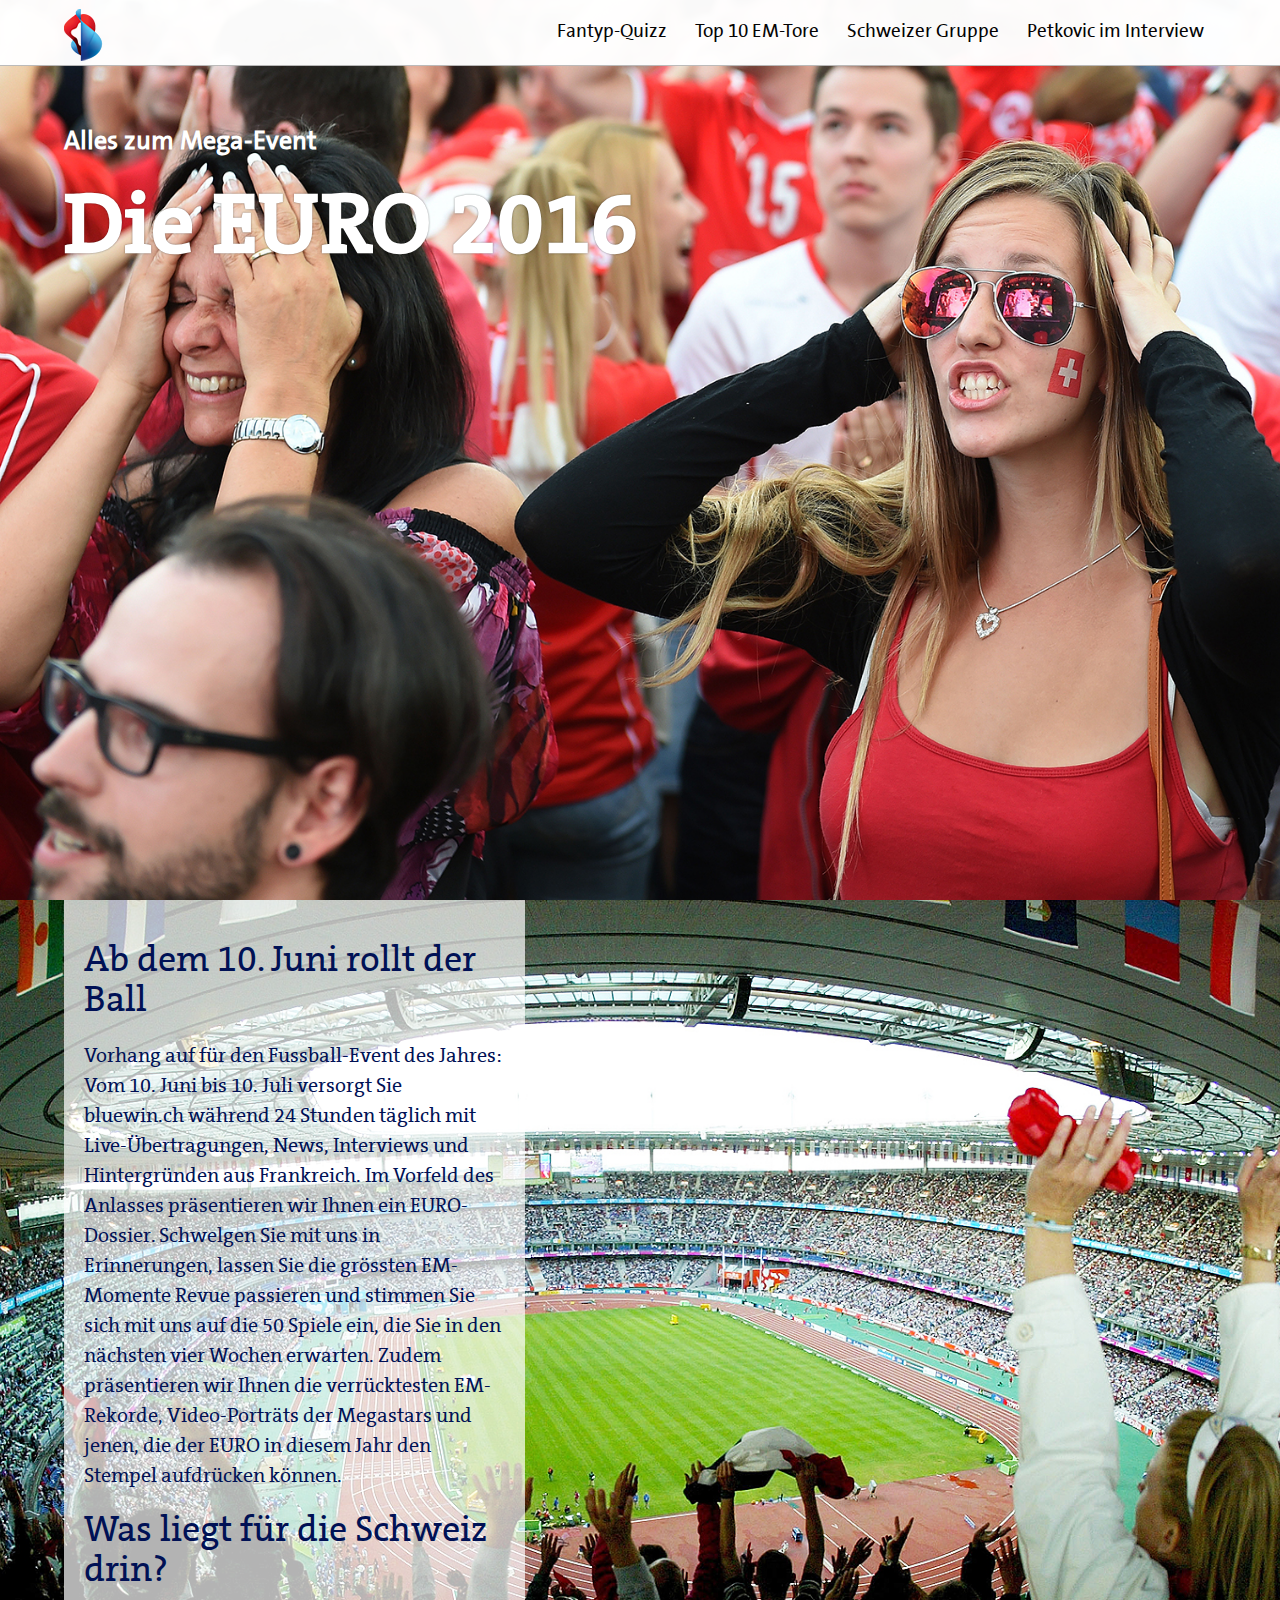
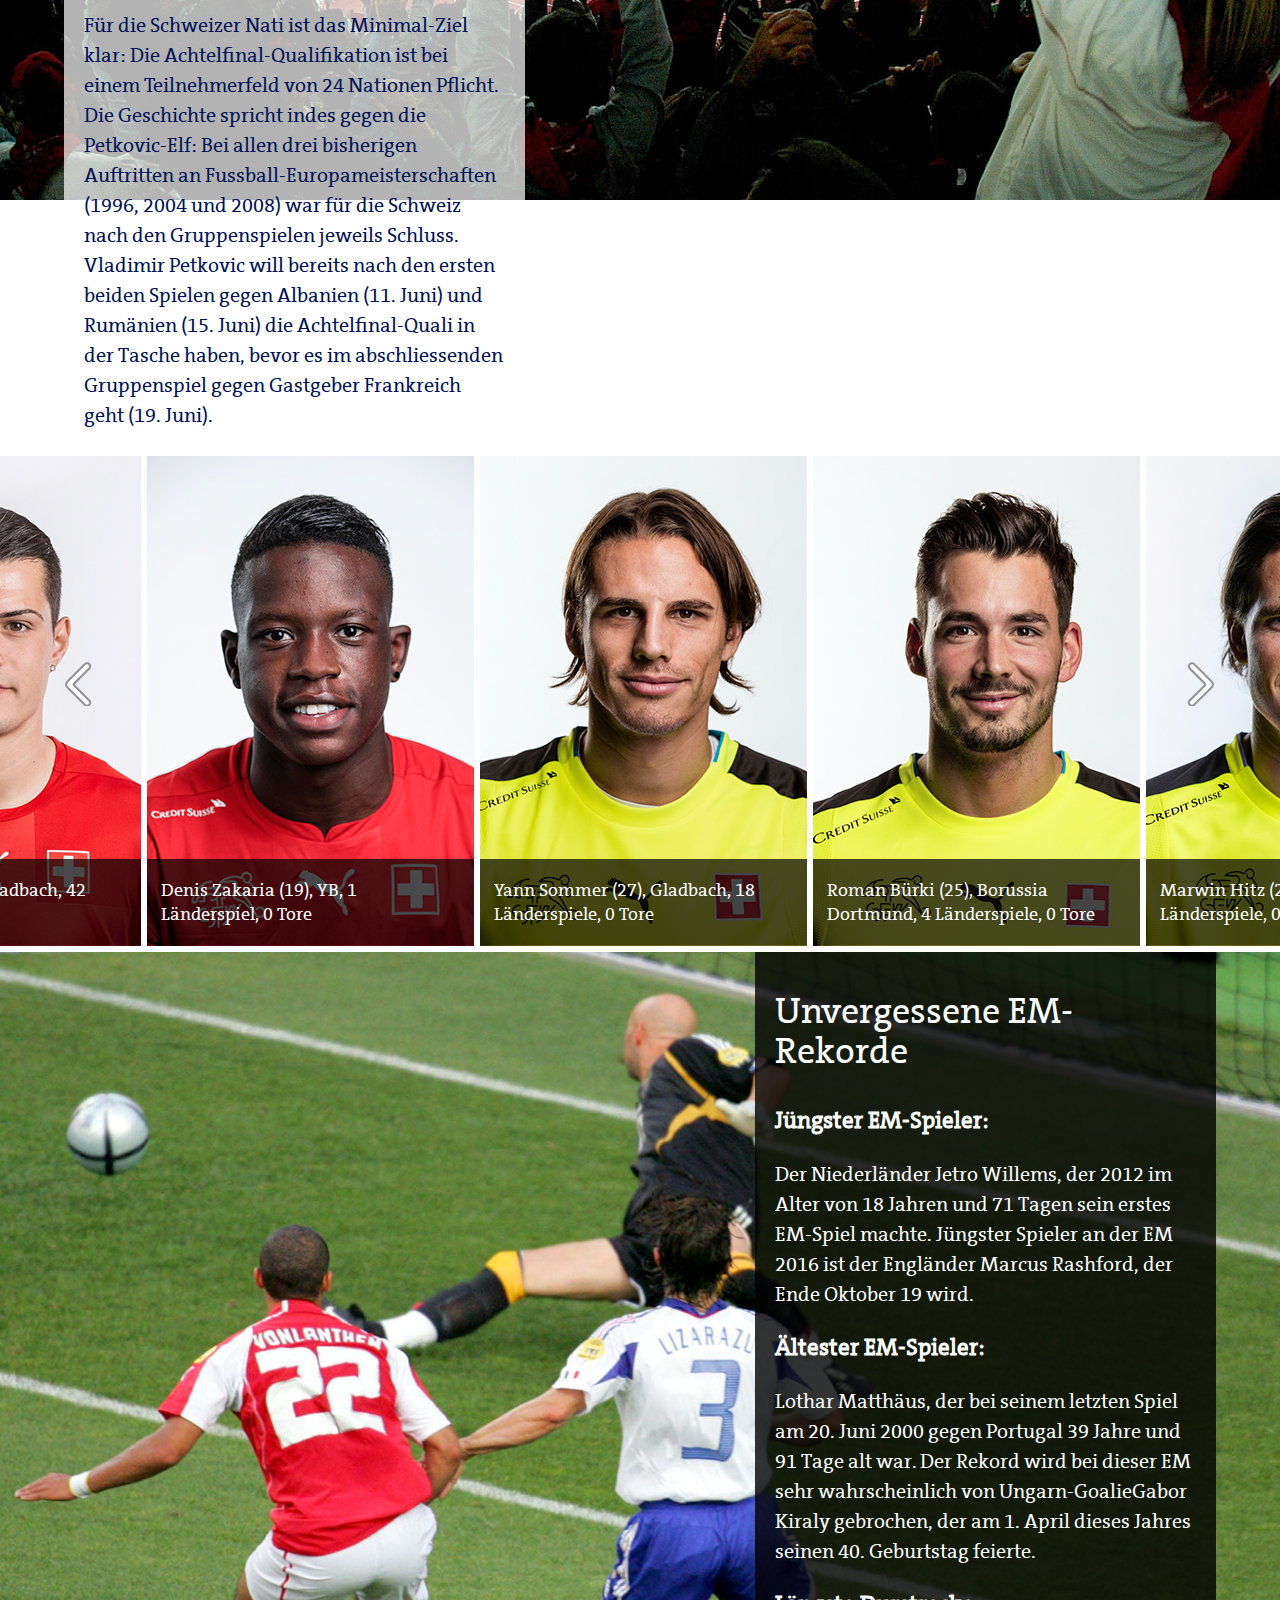
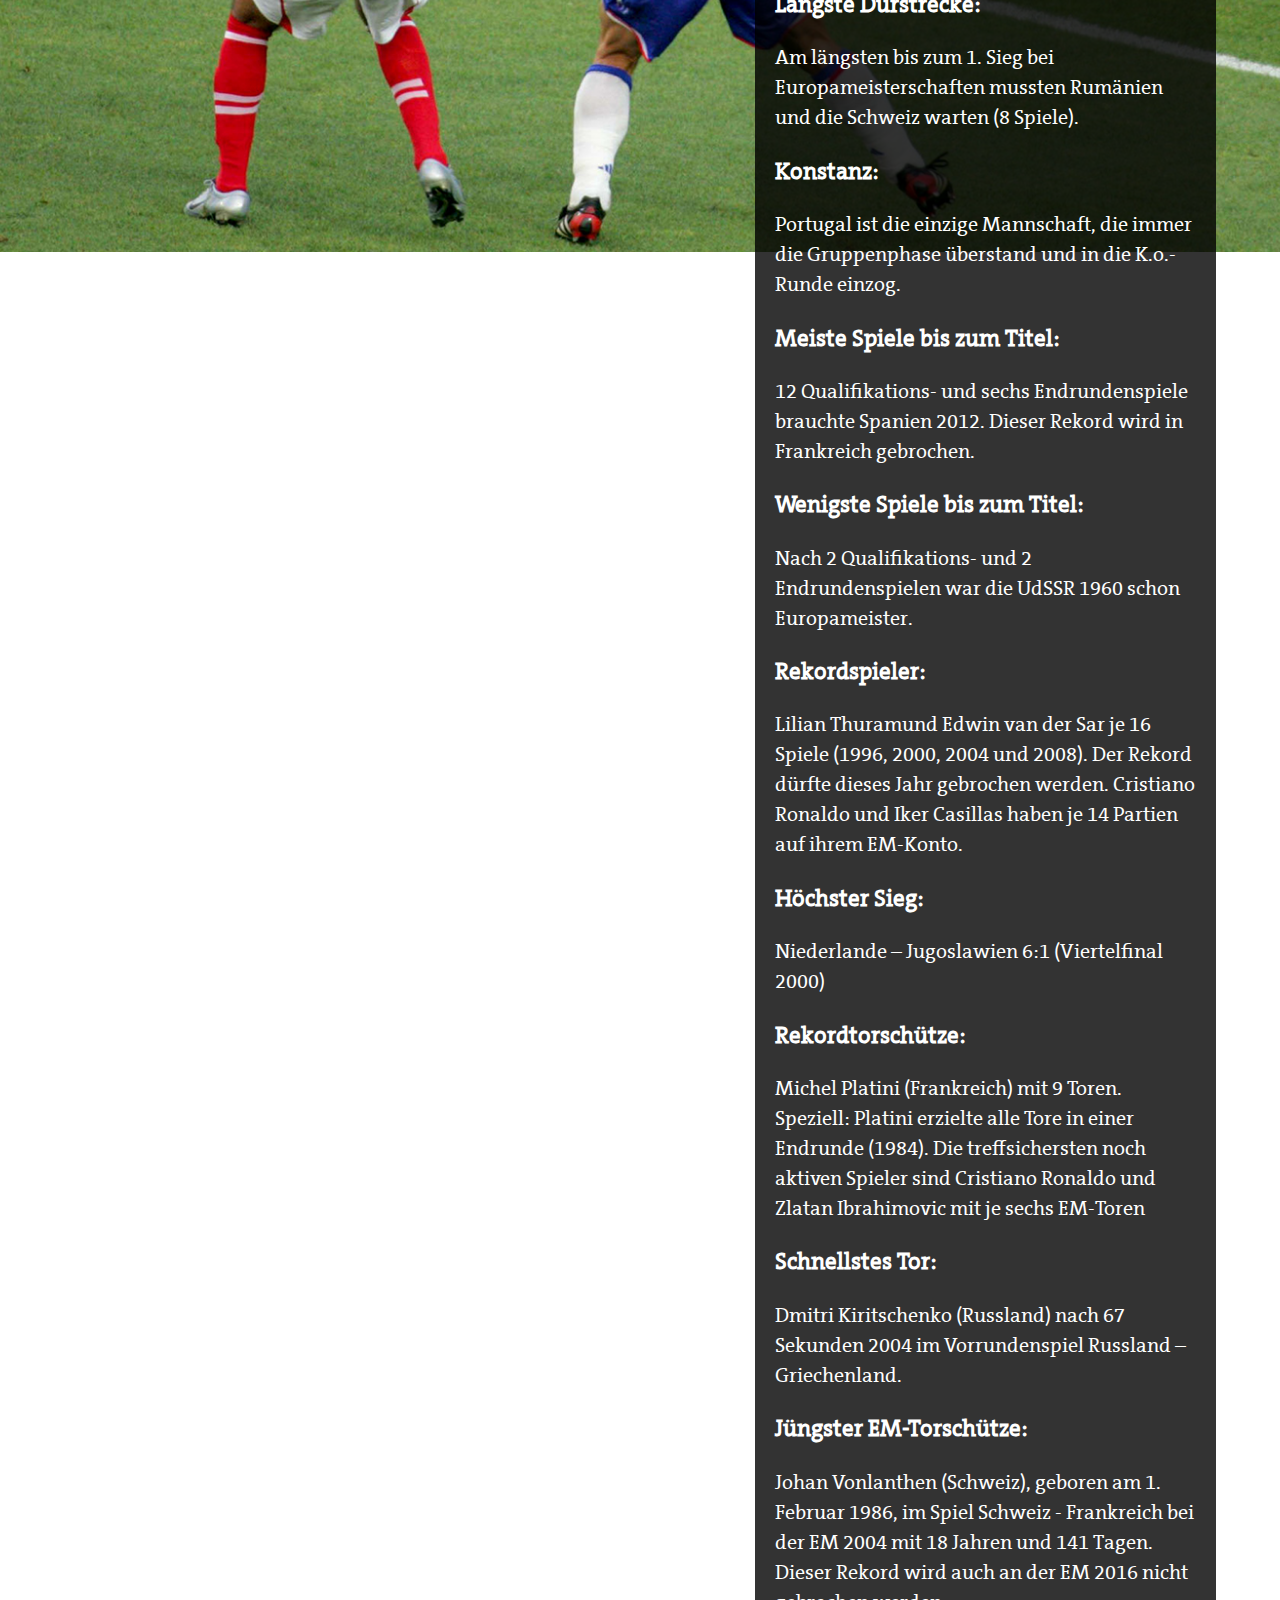
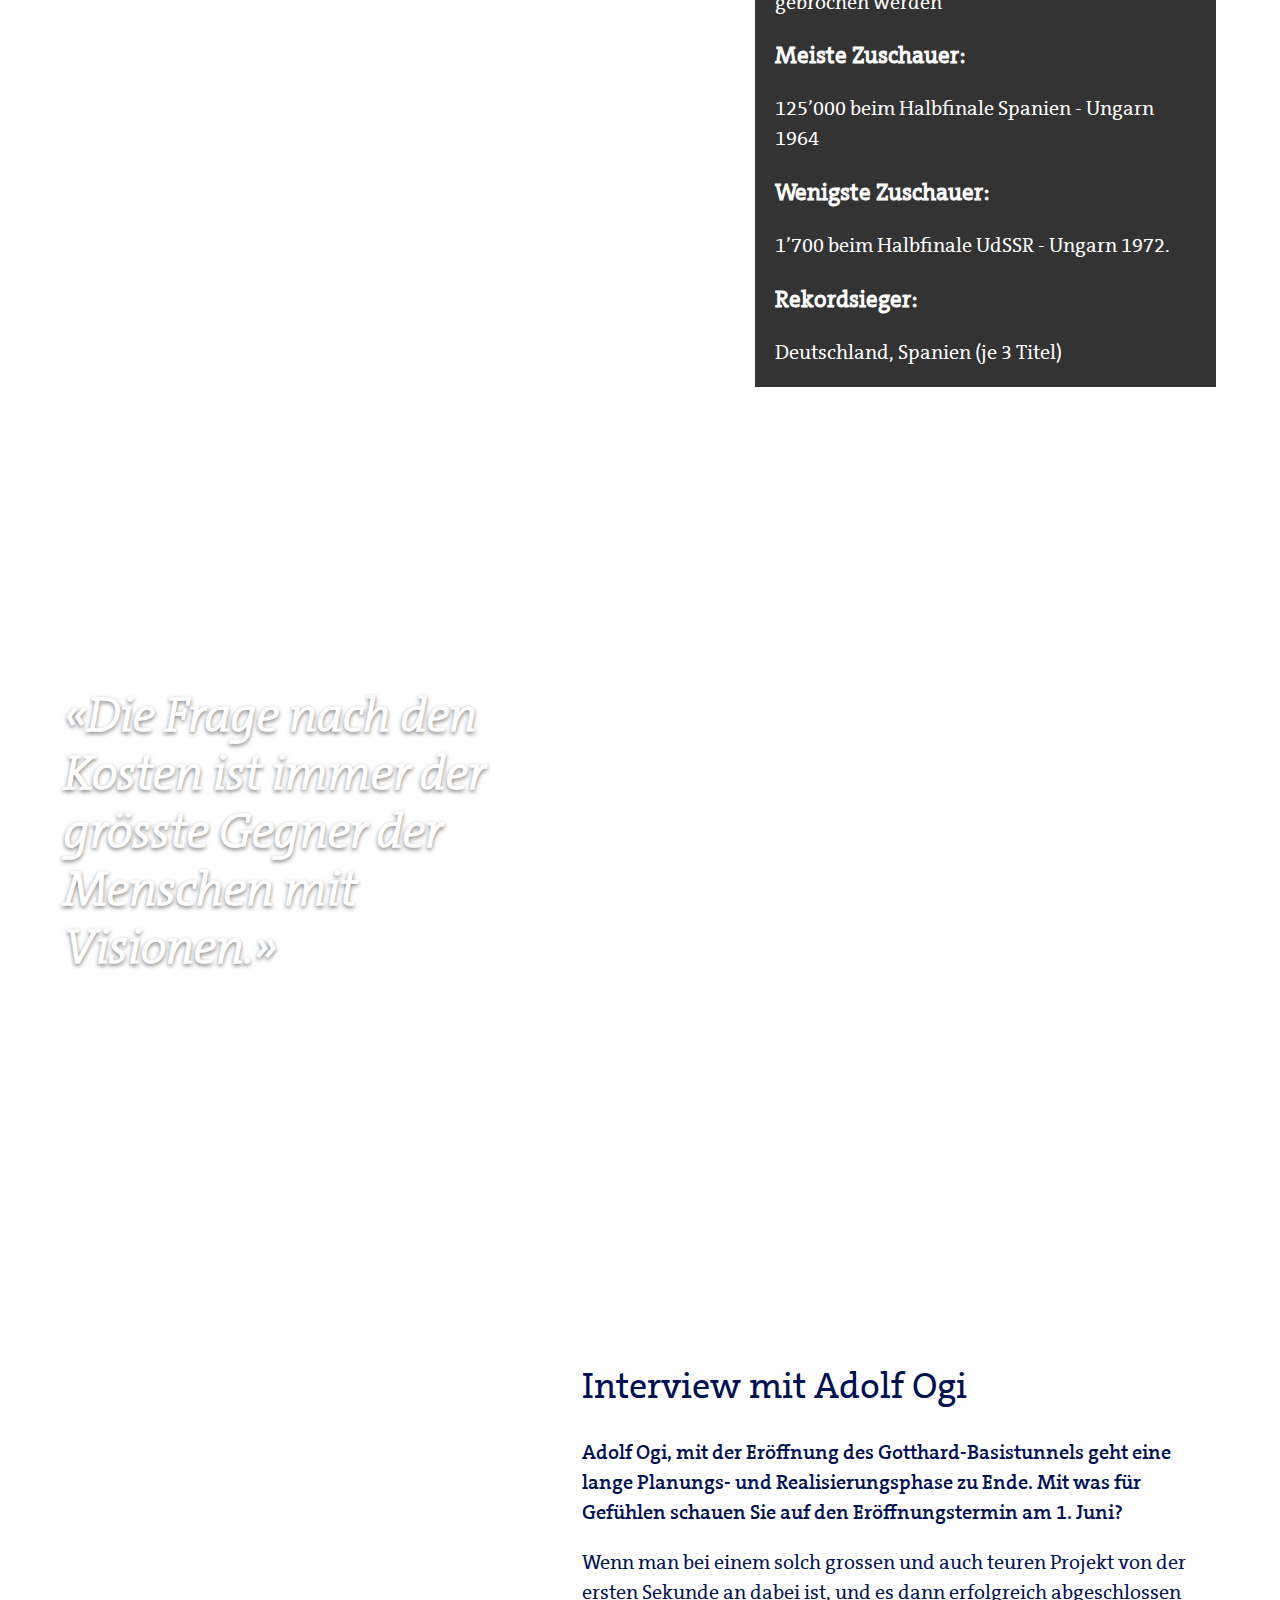
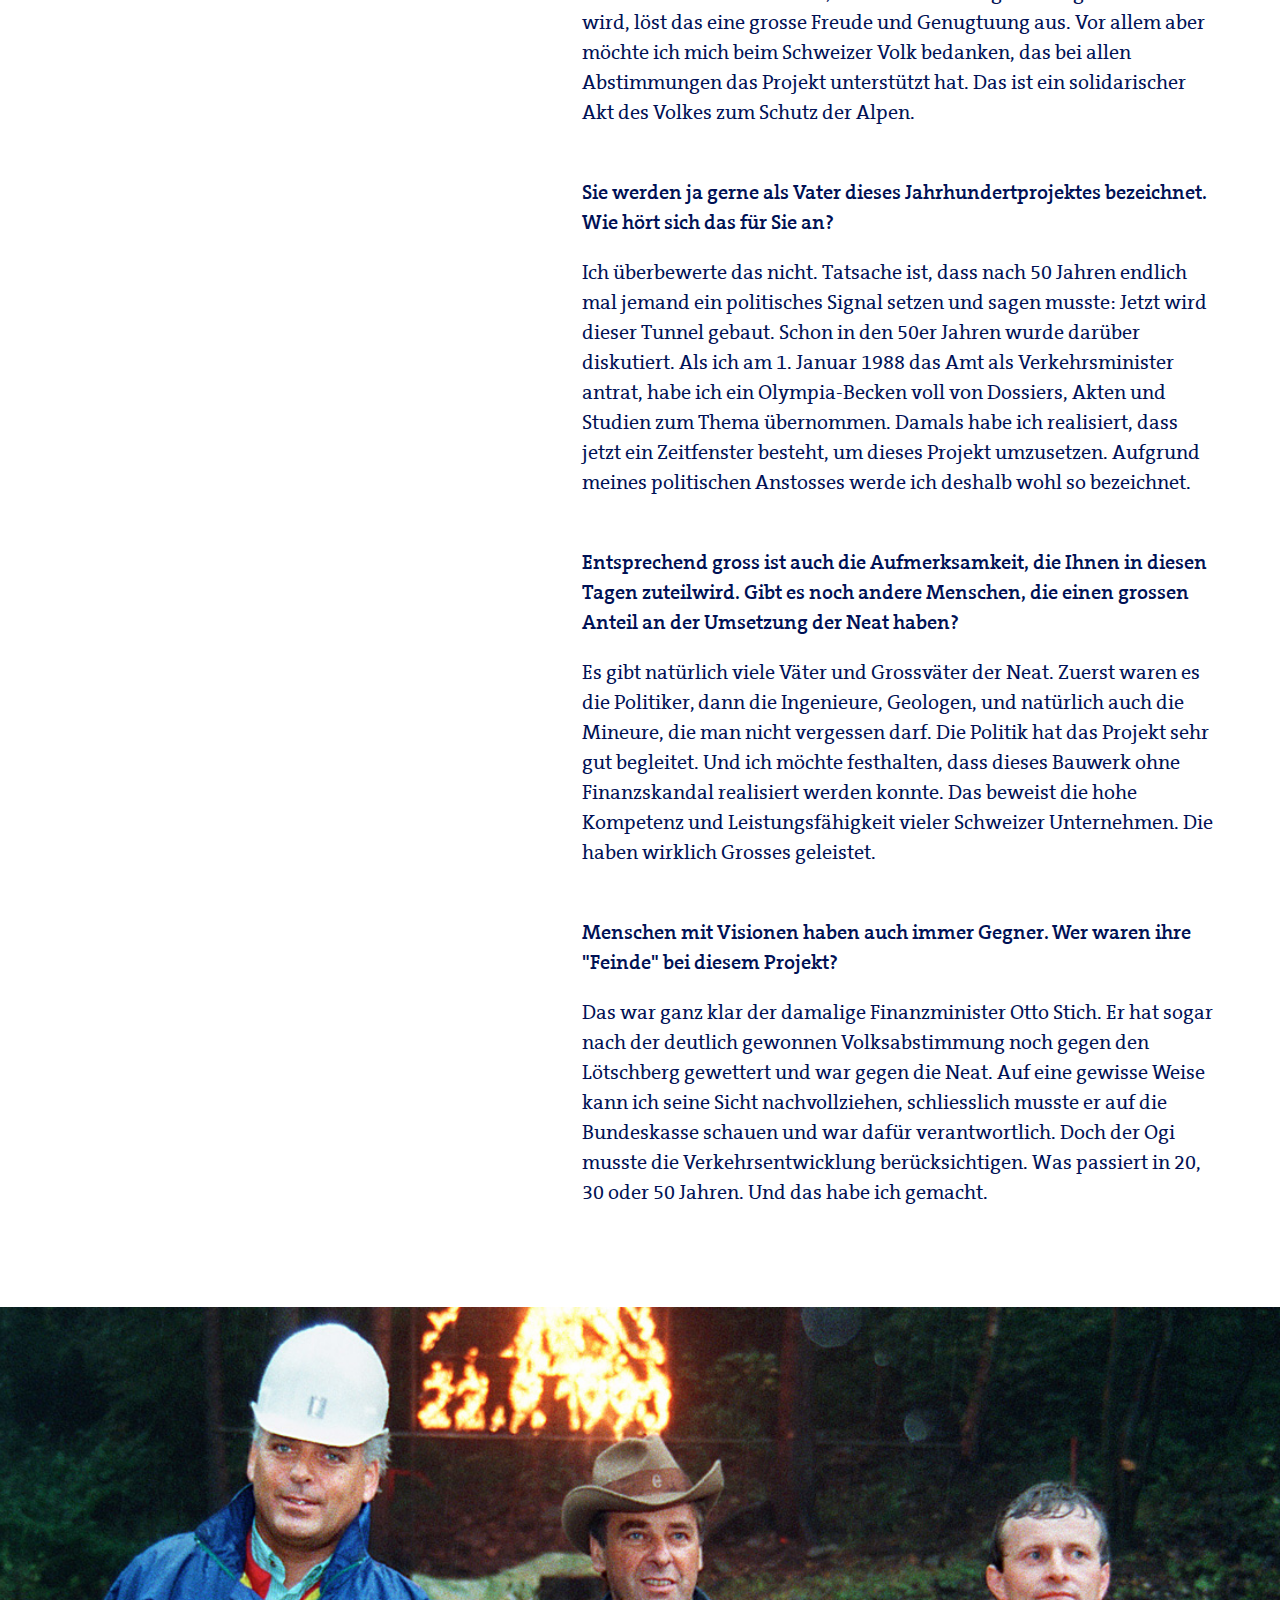
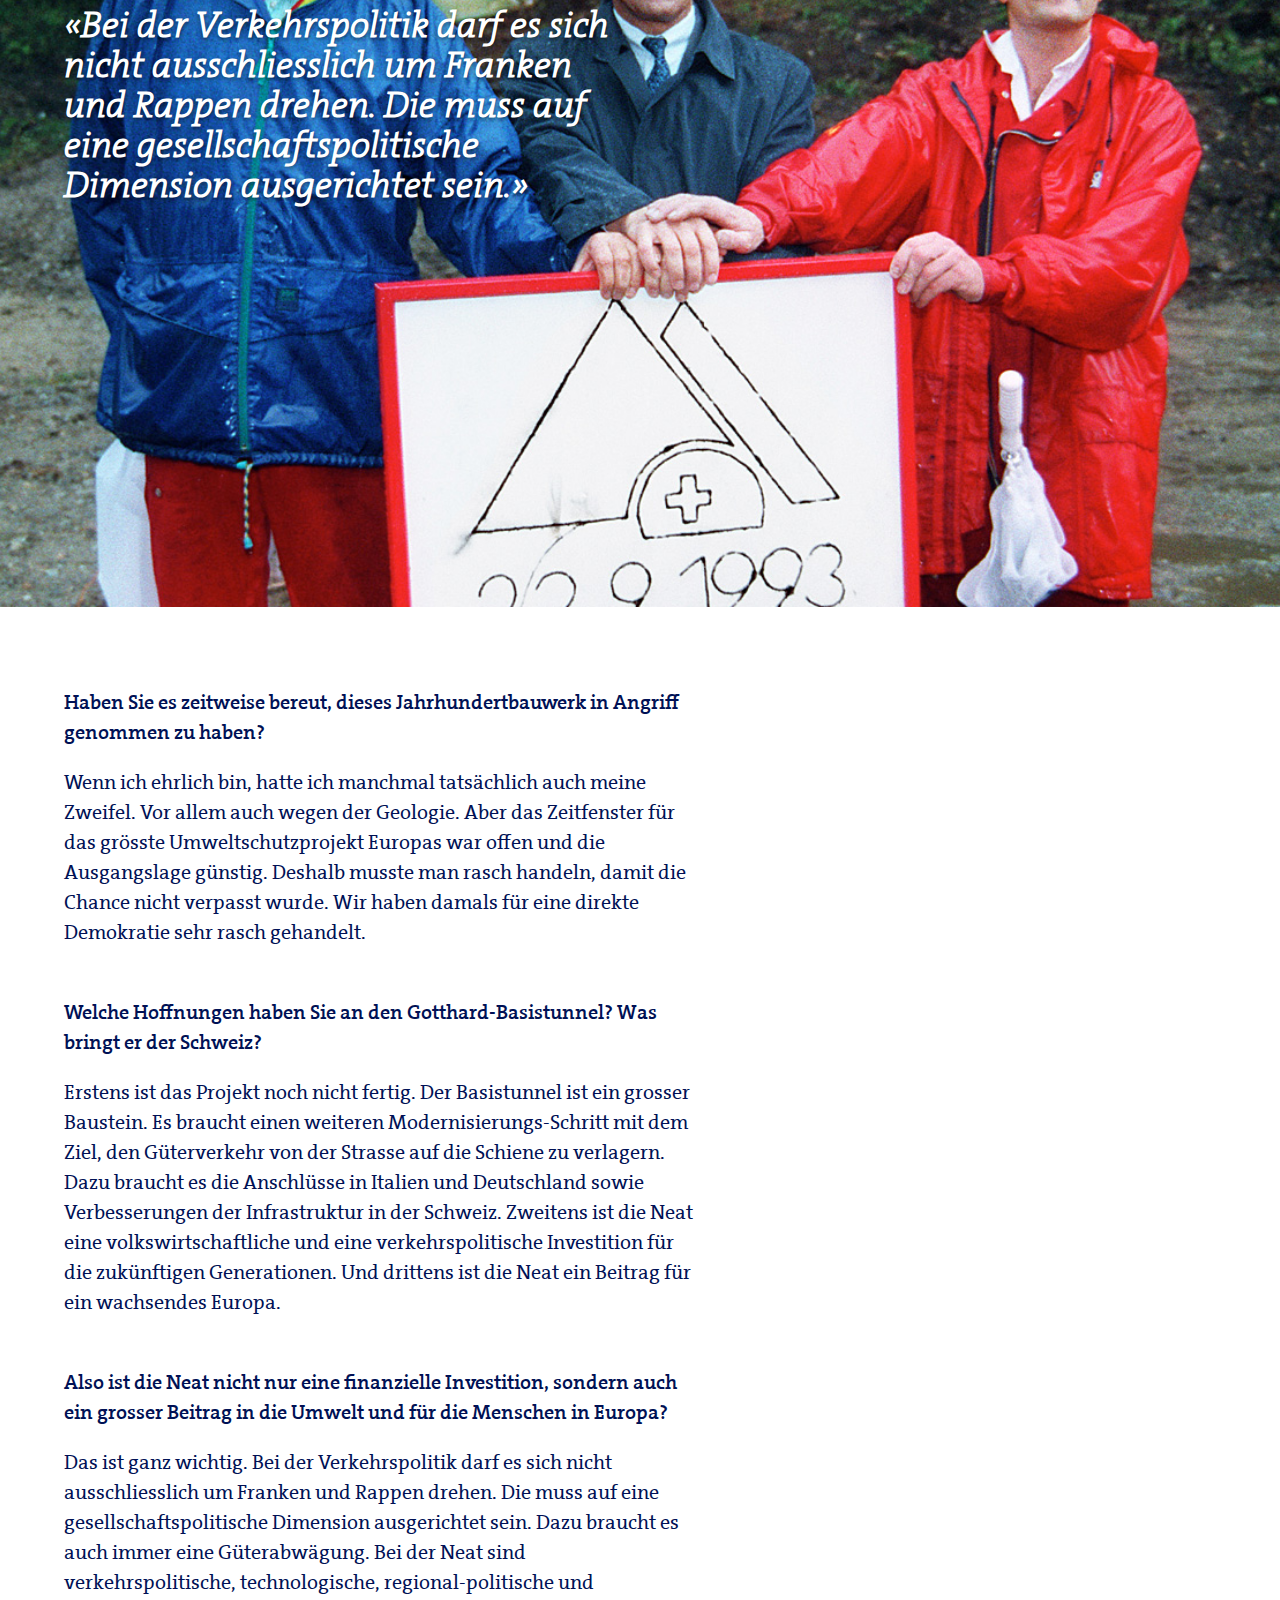
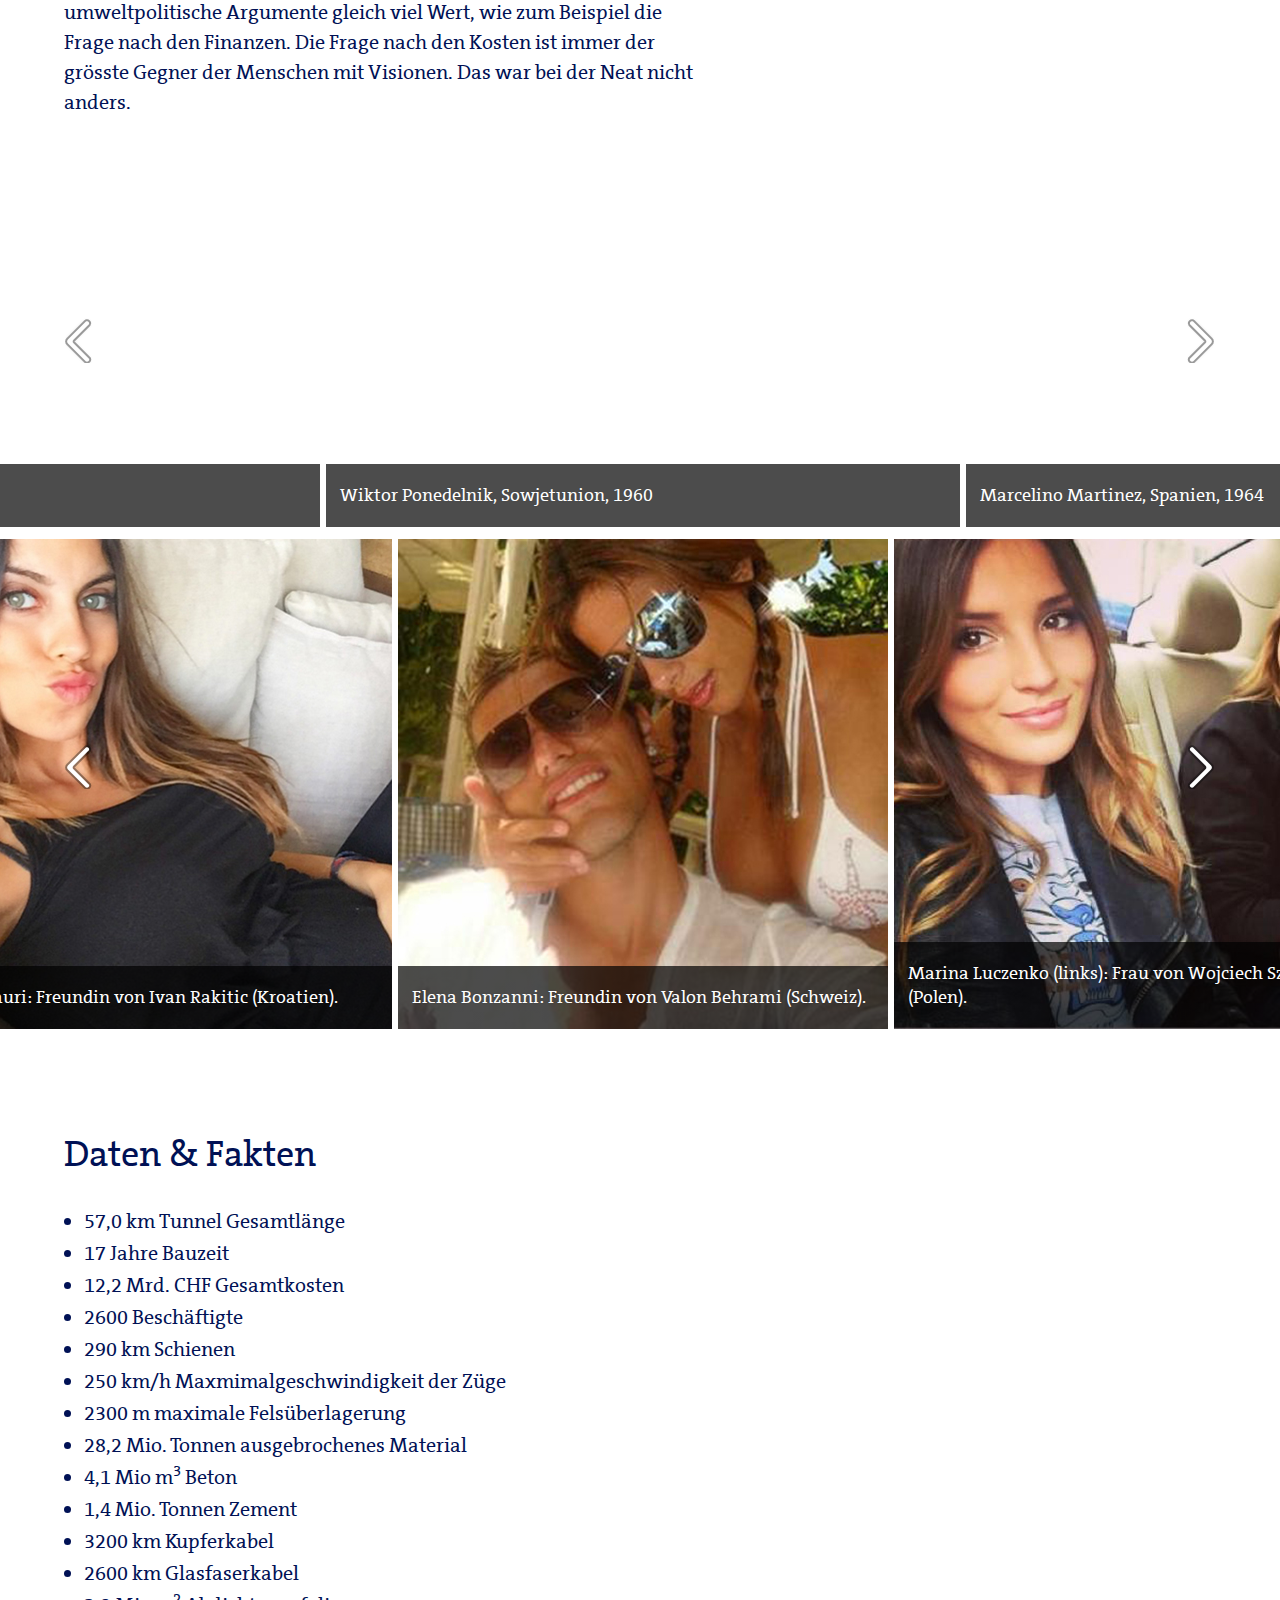
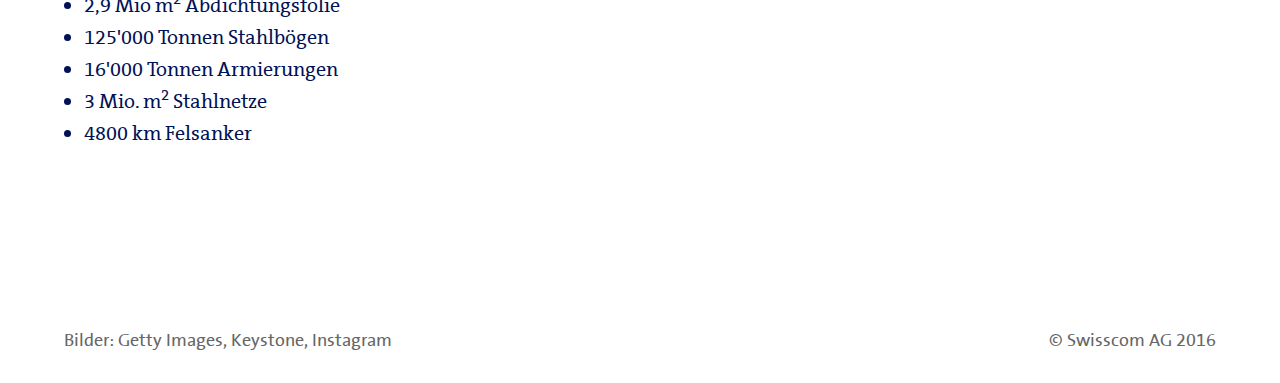
==== commit ea2c97e7: "Korrekte Video-Links der wichtigsten EM-Tore eingefügt" ====
--- a/EM-Special-De.html
+++ b/EM-Special-De.html
@@ -426,85 +426,56 @@
 <div id="section-08b" class="main-container">
 	<div class="homepage-first-content-slider ">
 		<div>
-			<img><iframe width="640" height="360" src="https://www.youtube.com/embed/Spjx7L7Jpow?rel=0&amp;controls=0&amp;showinfo=0" frameborder="0" allowfullscreen></iframe>
-			<div class="caption">Schweizer Nati in Topform</div>
-		</div>
-		<div>
-			<img><iframe width="640" height="360" src="https://www.youtube.com/embed/Spjx7L7Jpow?rel=0&amp;controls=0&amp;showinfo=0" frameborder="0" allowfullscreen></iframe>
-			<div class="caption">Schweizer Nati in Topform</div>
-		</div>
-		<div>
-			<img><iframe width="640" height="360" src="https://www.youtube.com/embed/Spjx7L7Jpow?rel=0&amp;controls=0&amp;showinfo=0" frameborder="0" allowfullscreen></iframe>
-			<div class="caption">Schweizer Nati in Topform</div> 
+			<iframe width="640" height="360" src="https://www.youtube.com/embed/I426i9LcbIY" frameborder="0" allowfullscreen></iframe>
+			<div class="caption">Wiktor Ponedelnik, Sowjetunion, 1960</div>
+		</div>
+		<div>
+			<iframe width="640" height="360" src="https://www.youtube.com/embed/z6oKOQkgDRY" frameborder="0" allowfullscreen></iframe>
+			<div class="caption">Marcelino Martinez, Spanien, 1964</div>
+		</div>
+		<div>
+			<iframe width="640" height="360" src="https://www.youtube.com/embed/pHtkJo_tnLY" frameborder="0" allowfullscreen></iframe>
+			<div class="caption">Pietro Anastasi, Italien, 1968</div> 
         </div>
 		<div>
-			<img><iframe width="640" height="360" src="https://www.youtube.com/embed/Spjx7L7Jpow?rel=0&amp;controls=0&amp;showinfo=0" frameborder="0" allowfullscreen></iframe>
-			<div class="caption">Schweizer Nati in Topform</div>
+			<iframe width="480" height="360" src="https://www.youtube.com/embed/avSTXci35KU" frameborder="0" allowfullscreen></iframe>
+			<div class="caption">Gerd Müller, Deutschland, 1972</div>
         </div>
 		<div>
-			<img><iframe width="640" height="360" src="https://www.youtube.com/embed/Spjx7L7Jpow?rel=0&amp;controls=0&amp;showinfo=0" frameborder="0" allowfullscreen></iframe>
-			<div class="caption">Schweizer Nati in Topform</div> 
-		</div>
-		<div>
-			<img><iframe width="640" height="360" src="https://www.youtube.com/embed/Spjx7L7Jpow?rel=0&amp;controls=0&amp;showinfo=0" frameborder="0" allowfullscreen></iframe>
-			<div class="caption">Schweizer Nati in Topform</div>
-		</div>
-		<div>
-			<img><iframe width="640" height="360" src="https://www.youtube.com/embed/Spjx7L7Jpow?rel=0&amp;controls=0&amp;showinfo=0" frameborder="0" allowfullscreen></iframe>
-			<div class="caption">Schweizer Nati in Topform</div>
+			<iframe width="640" height="360" src="https://www.youtube.com/embed/3SgQxhjWwWY" frameborder="0" allowfullscreen></iframe>
+			<div class="caption">Antonin Panenka, Tschechoslowakei, 1976</div> 
+		</div>
+		<div>
+			<iframe width="480" height="360" src="https://www.youtube.com/embed/JUma5TvPx0E" frameborder="0" allowfullscreen></iframe>
+			<div class="caption">Horst Hrubesch, BRD, 1980</div>
+		</div>
+		<div>
+			<iframe width="480" height="360" src="https://www.youtube.com/embed/mEovN1BJo6Q" frameborder="0" allowfullscreen></iframe>
+			<div class="caption">Michel Platini, Frankreich, 1984</div>
+		 </div>
+		<div>
+			<iframe width="480" height="360" src="https://www.youtube.com/embed/D0U3pT-icnk" frameborder="0" allowfullscreen></iframe>
+			<div class="caption">Marco van Basten, Holland, 1988</div>
 	   </div>
 		<div>
-			<img><iframe width="640" height="360" src="https://www.youtube.com/embed/Spjx7L7Jpow?rel=0&amp;controls=0&amp;showinfo=0" frameborder="0" allowfullscreen></iframe>
-			<div class="caption">Schweizer Nati in Topform</div>
+			<iframe width="640" height="360" src="https://www.youtube.com/embed/oJ8MefDj5Uo" frameborder="0" allowfullscreen></iframe>
+			<div class="caption">John Jensen, Dänemark, 1992</div>
 	   </div>
 	   <div>
-			<img><iframe width="640" height="360" src="https://www.youtube.com/embed/Spjx7L7Jpow?rel=0&amp;controls=0&amp;showinfo=0" frameborder="0" allowfullscreen></iframe>
-			<div class="caption">Schweizer Nati in Topform</div>
+			<iframe width="480" height="360" src="https://www.youtube.com/embed/3lhJ4-sEQeA" frameborder="0" allowfullscreen></iframe>
+			<div class="caption">David Trezeguet, Frankreich, 2000</div>
 		</div>
 	    <div>
-			<img><iframe width="640" height="360" src="https://www.youtube.com/embed/Spjx7L7Jpow?rel=0&amp;controls=0&amp;showinfo=0" frameborder="0" allowfullscreen></iframe>
-			<div class="caption">Schweizer Nati in Topform</div>
-		</div>
-		<div>
-			<img><iframe width="640" height="360" src="https://www.youtube.com/embed/Spjx7L7Jpow?rel=0&amp;controls=0&amp;showinfo=0" frameborder="0" allowfullscreen></iframe>
-			<div class="caption">Schweizer Nati in Topform</div>
-		</div>
-		<div>
-			<img><iframe width="640" height="360" src="https://www.youtube.com/embed/Spjx7L7Jpow?rel=0&amp;controls=0&amp;showinfo=0" frameborder="0" allowfullscreen></iframe>
-			<div class="caption">Schweizer Nati in Topform</div>
-		</div>
-		<div>
-			<img><iframe width="640" height="360" src="https://www.youtube.com/embed/Spjx7L7Jpow?rel=0&amp;controls=0&amp;showinfo=0" frameborder="0" allowfullscreen></iframe>
-			<div class="caption">Schweizer Nati in Topform</div>
-		</div>
-		<div>
-			<img><iframe width="640" height="360" src="https://www.youtube.com/embed/Spjx7L7Jpow?rel=0&amp;controls=0&amp;showinfo=0" frameborder="0" allowfullscreen></iframe>
-			<div class="caption">Schweizer Nati in Topform</div>
-		</div>
-		<div>
-			<img><iframe width="640" height="360" src="https://www.youtube.com/embed/Spjx7L7Jpow?rel=0&amp;controls=0&amp;showinfo=0" frameborder="0" allowfullscreen></iframe>
-			<div class="caption">Schweizer Nati in Topform</div>
-		</div>
-		<div>
-			<img><iframe width="640" height="360" src="https://www.youtube.com/embed/Spjx7L7Jpow?rel=0&amp;controls=0&amp;showinfo=0" frameborder="0" allowfullscreen></iframe>
-			<div class="caption">Schweizer Nati in Topform</div>
-		</div>
-		<div>
-			<img><iframe width="640" height="360" src="https://www.youtube.com/embed/Spjx7L7Jpow?rel=0&amp;controls=0&amp;showinfo=0" frameborder="0" allowfullscreen></iframe>
-			<div class="caption">Schweizer Nati in Topform</div>
-		</div>
-		<div>
-			<img><iframe width="640" height="360" src="https://www.youtube.com/embed/Spjx7L7Jpow?rel=0&amp;controls=0&amp;showinfo=0" frameborder="0" allowfullscreen></iframe>
-			<div class="caption">Schweizer Nati in Topform</div>
-		</div>
-		<div>
-			<img><iframe width="640" height="360" src="https://www.youtube.com/embed/Spjx7L7Jpow?rel=0&amp;controls=0&amp;showinfo=0" frameborder="0" allowfullscreen></iframe>
-			<div class="caption">Schweizer Nati in Topform</div>
-		</div>
-		<div>
-			<img><iframe width="640" height="360" src="https://www.youtube.com/embed/Spjx7L7Jpow?rel=0&amp;controls=0&amp;showinfo=0" frameborder="0" allowfullscreen></iframe>
-			<div class="caption">Schweizer Nati in Topform</div>
-		</div>
+			<iframe width="640" height="360" src="https://www.youtube.com/embed/ZPw69FzmA7Q" frameborder="0" allowfullscreen></iframe>
+			<div class="caption">Angelos Charisteas, Griechenland, 2004</div>
+		</div>
+		<div>
+			<iframe width="640" height="360" src="https://www.youtube.com/embed/9Q_PRgXmsX0" frameborder="0" allowfullscreen></iframe>
+			<div class="caption">Fernando Torres, Spanien, 2008</div>
+		</div>
+		<div>
+			<iframe width="640" height="360" src="https://www.youtube.com/embed/NQdyOvW_0D4" frameborder="0" allowfullscreen></iframe>
+			<div class="caption">Das Team, Spanien, 2012</div>
 		</div>
 	</div>
 </div>
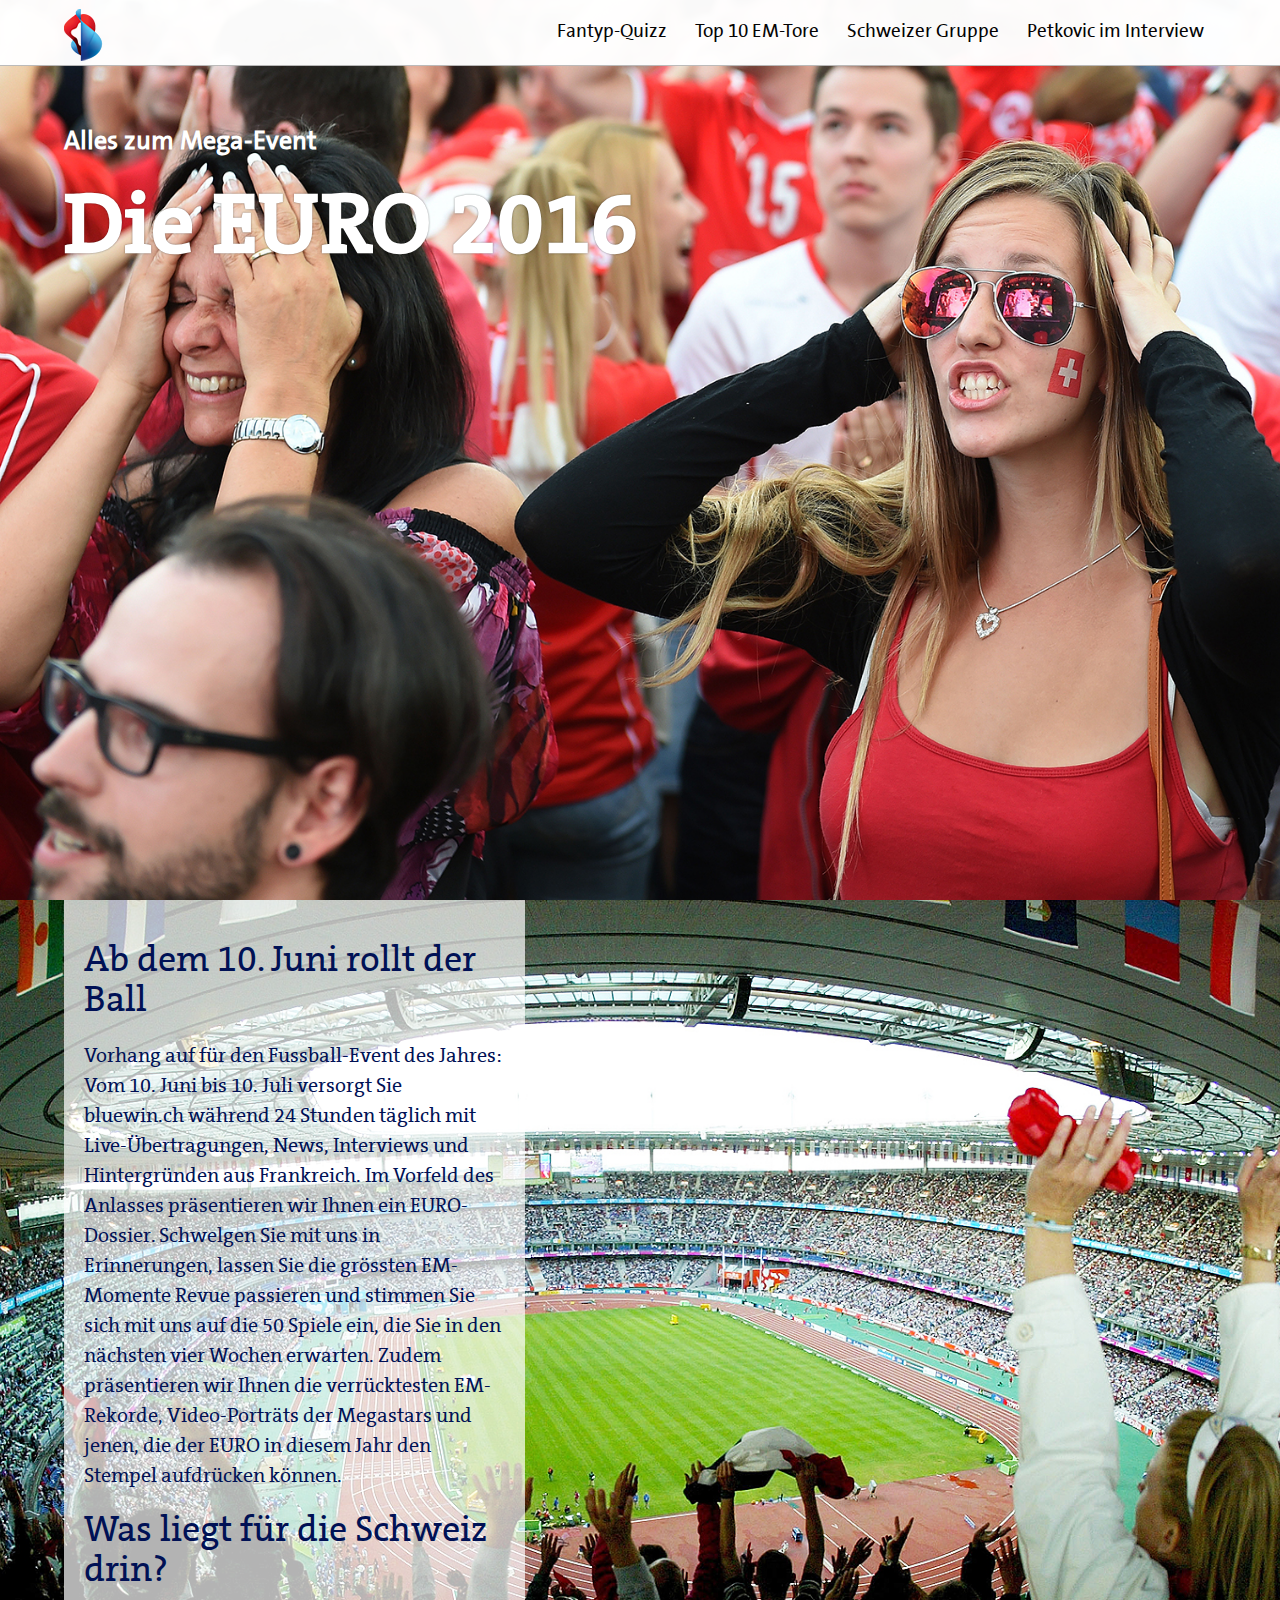
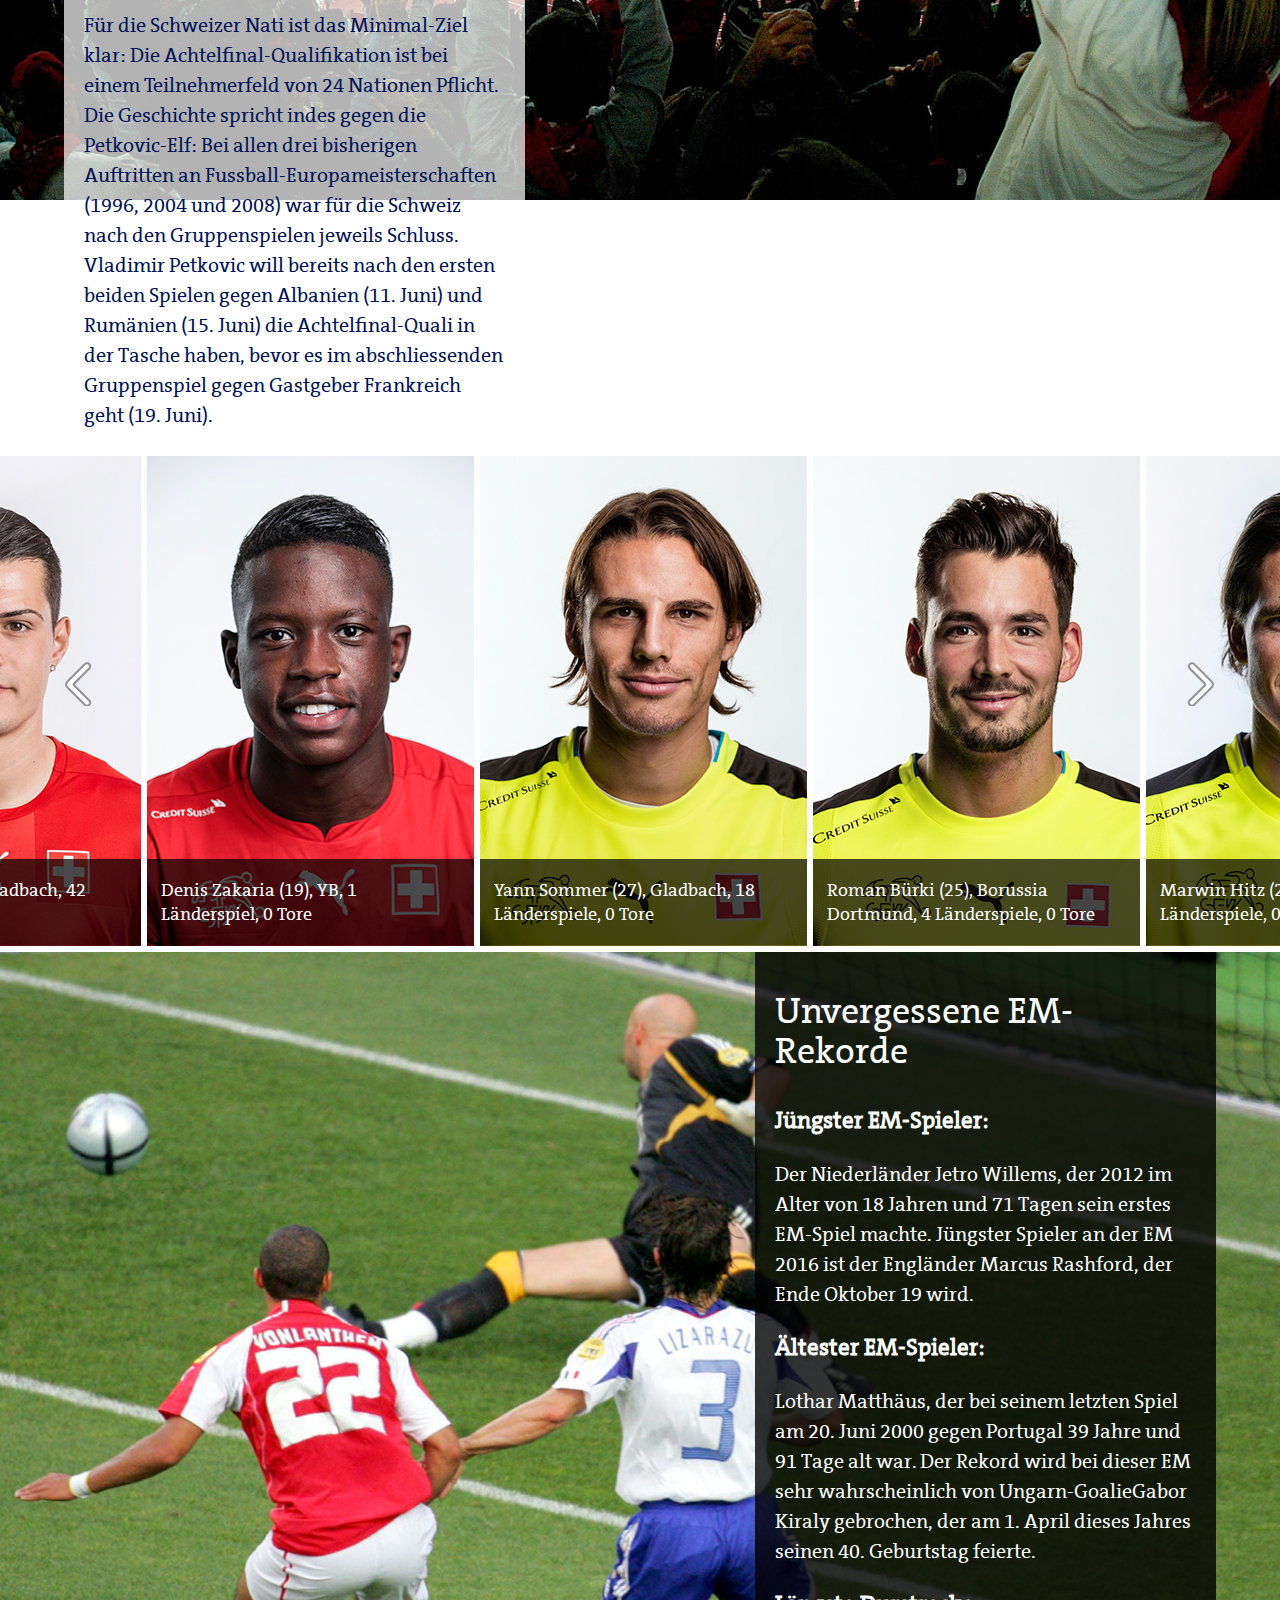
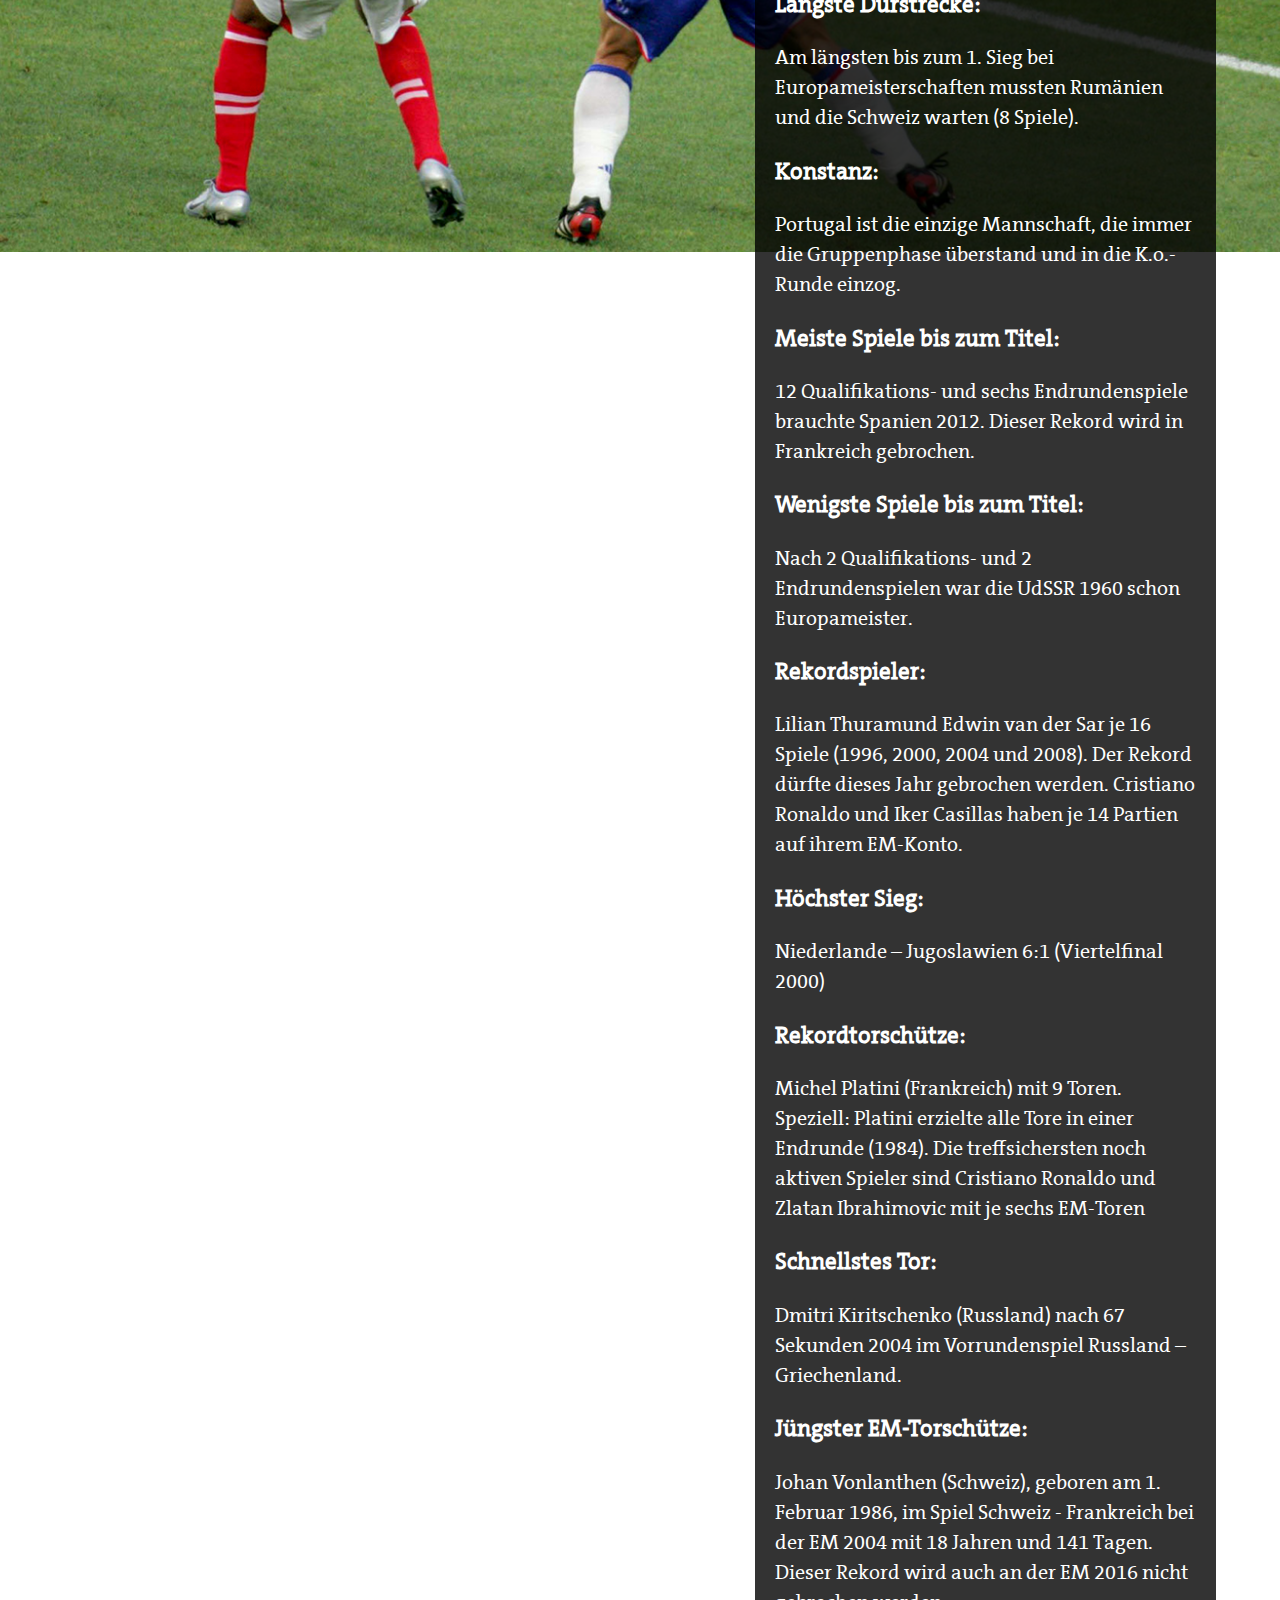
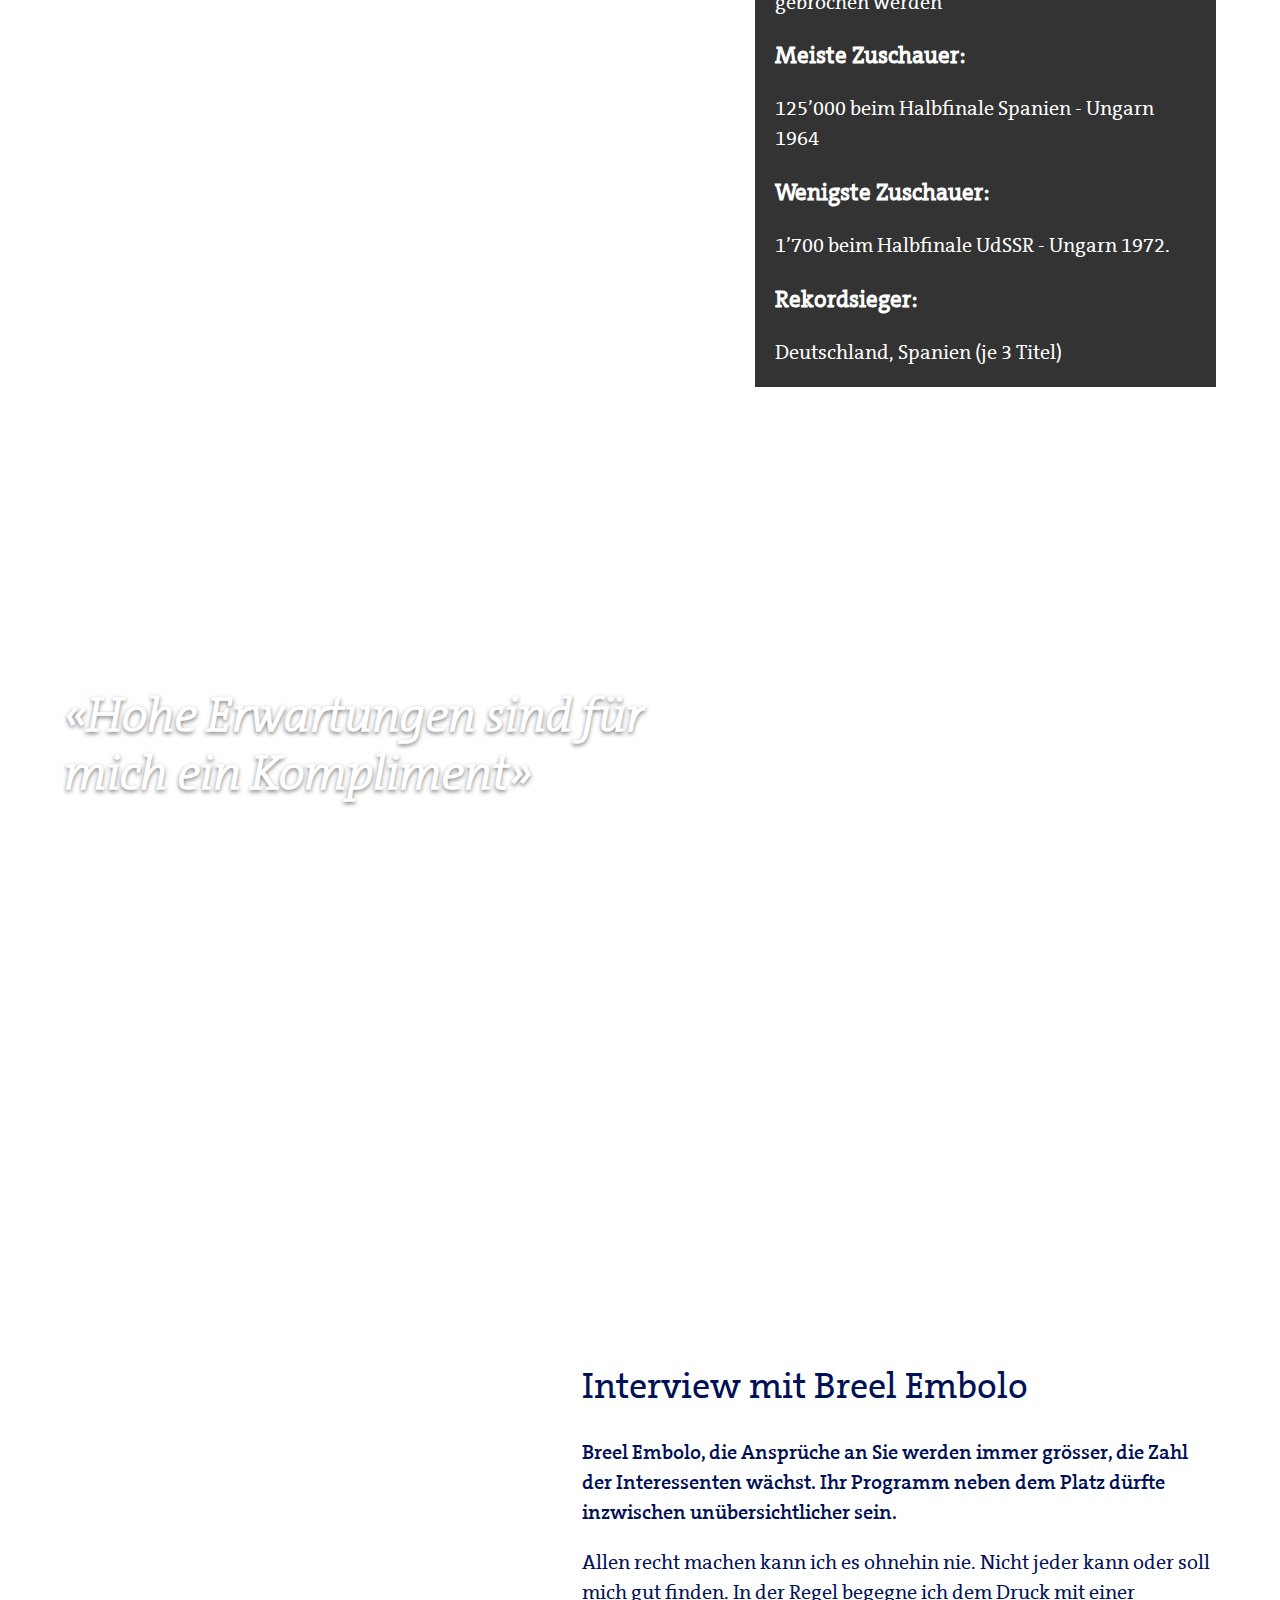
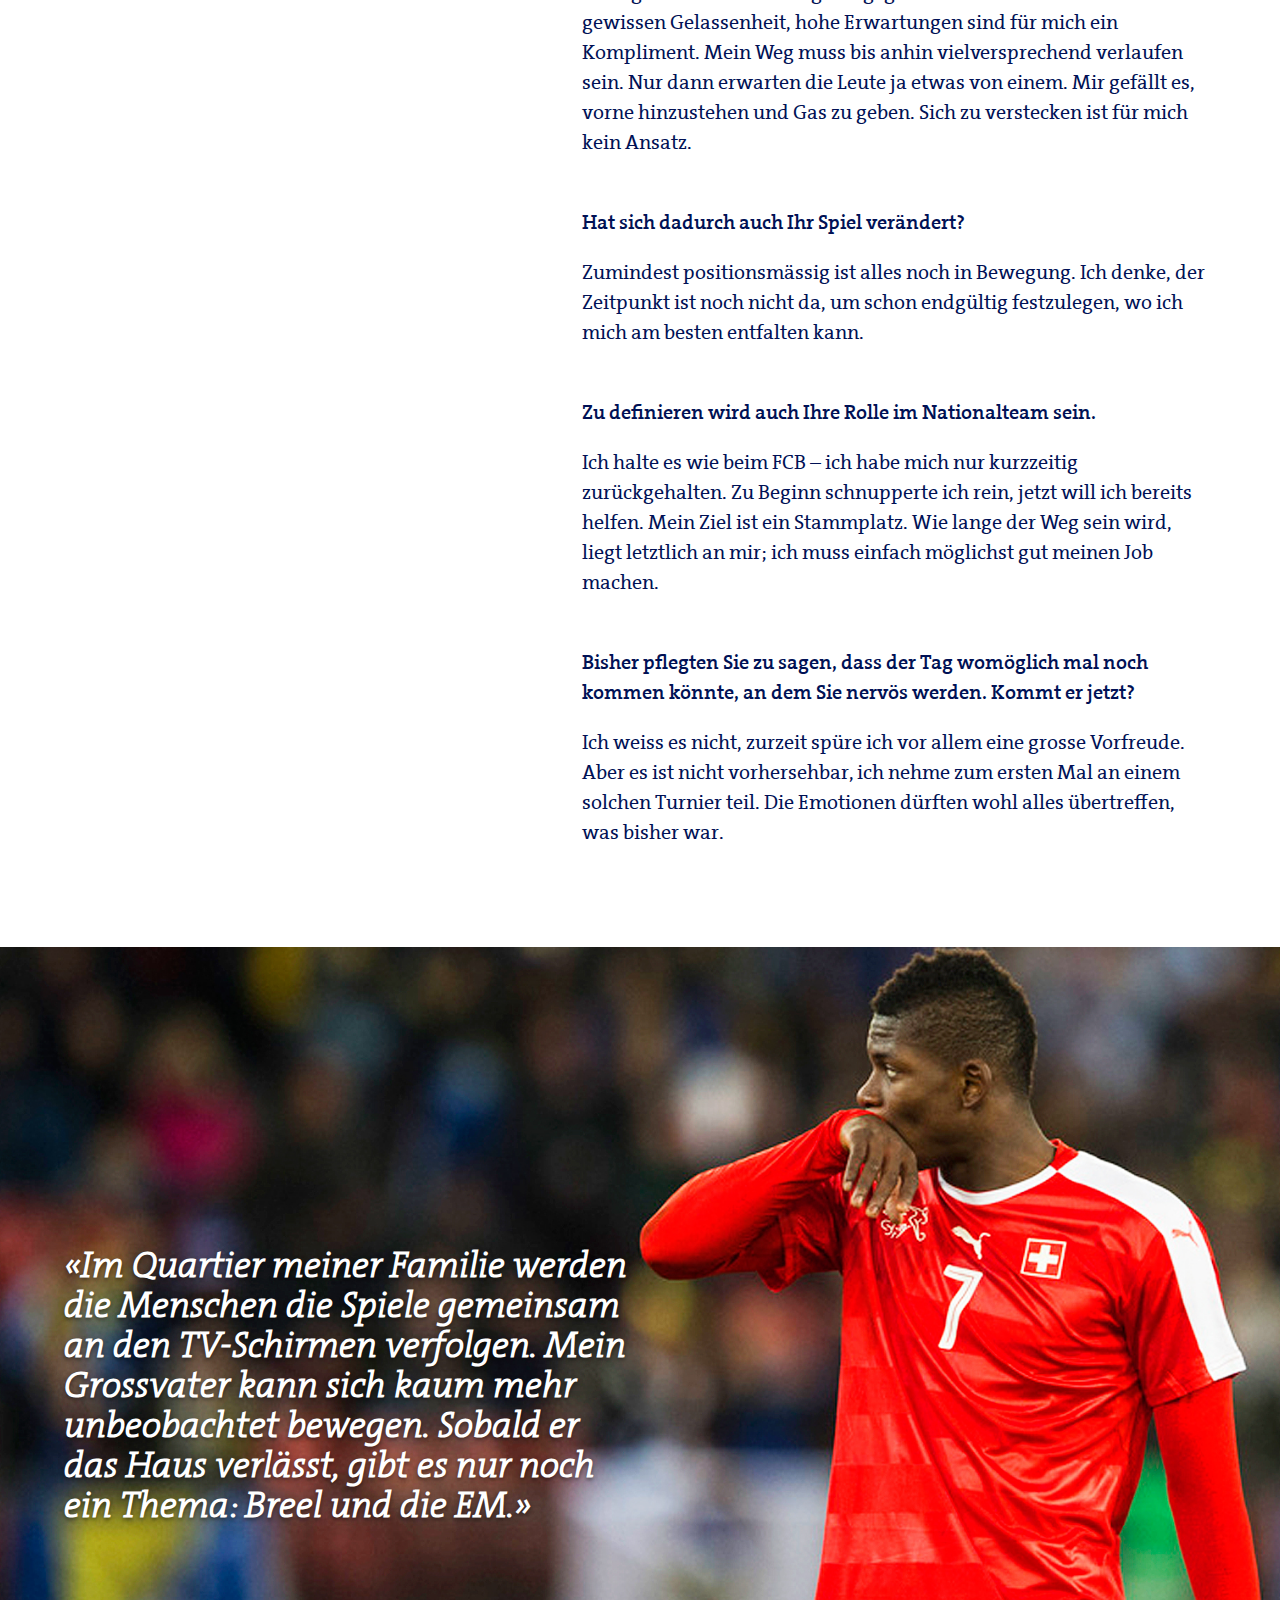
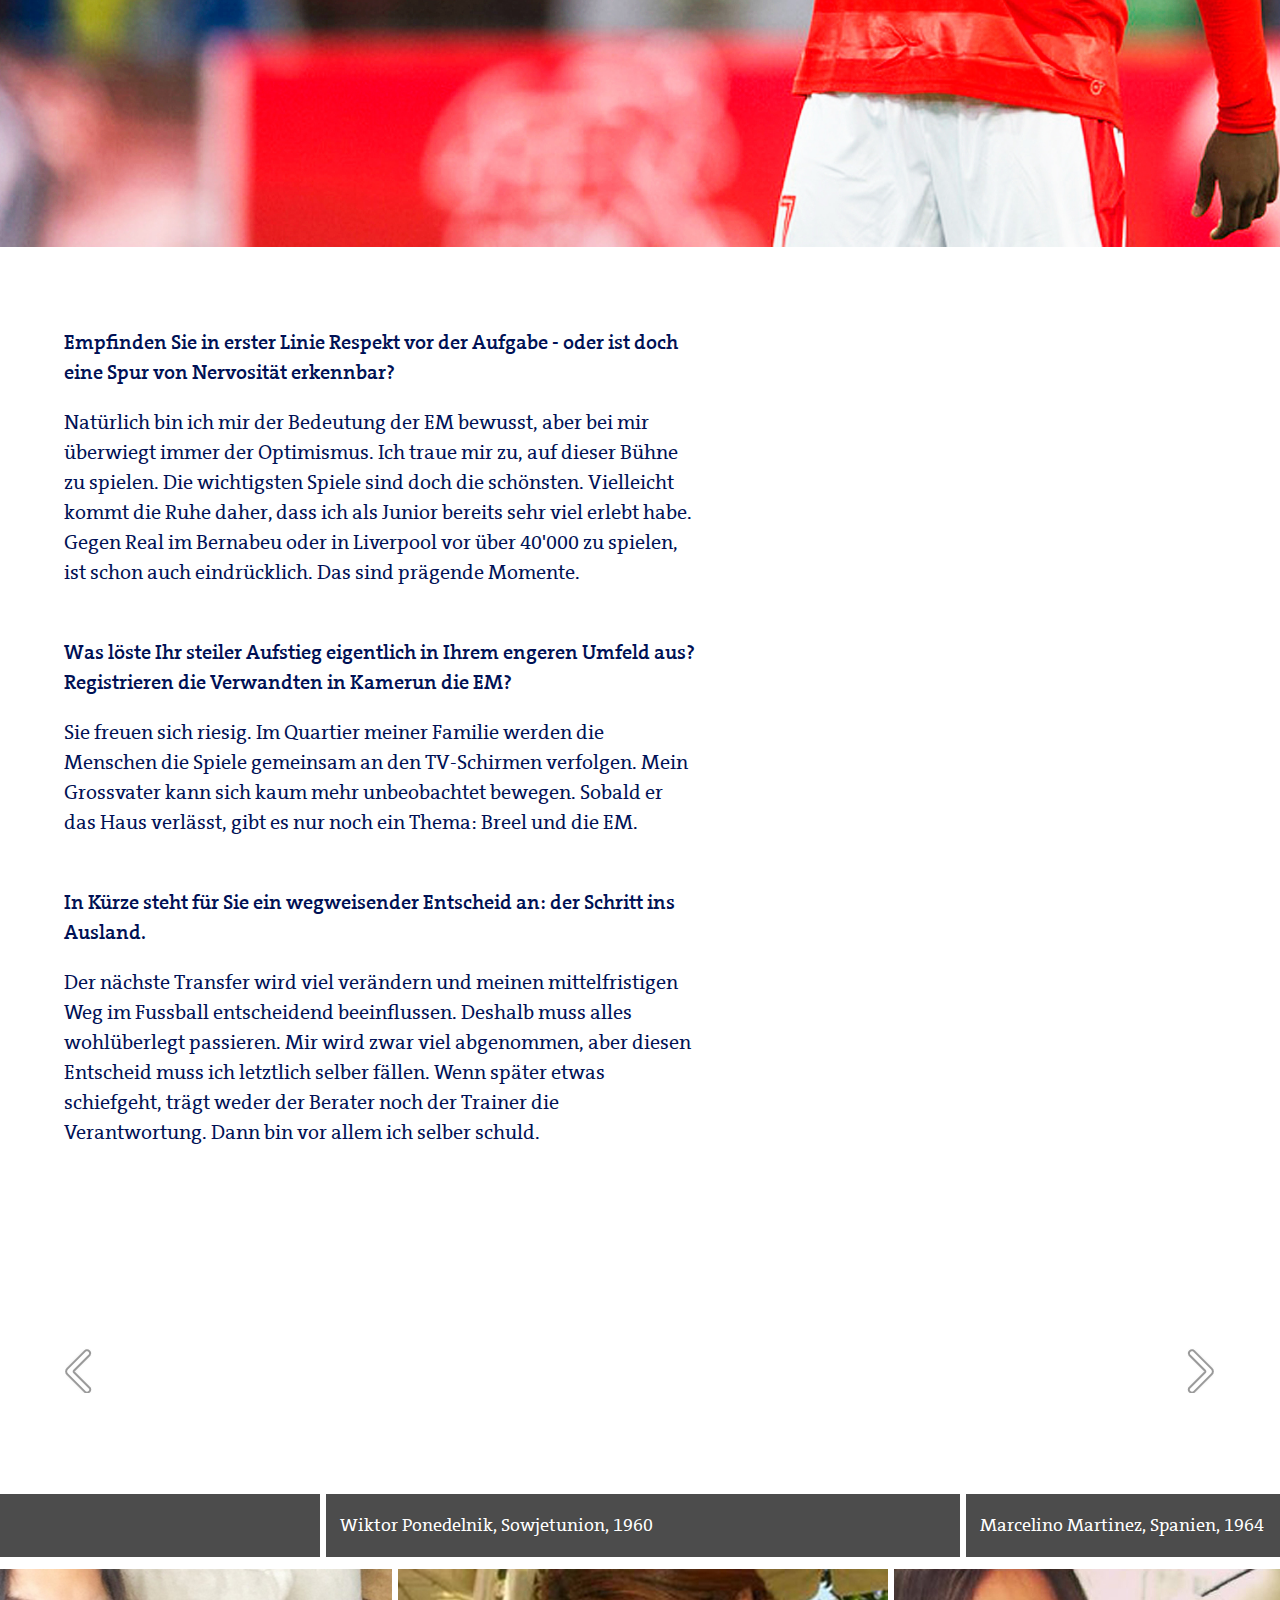
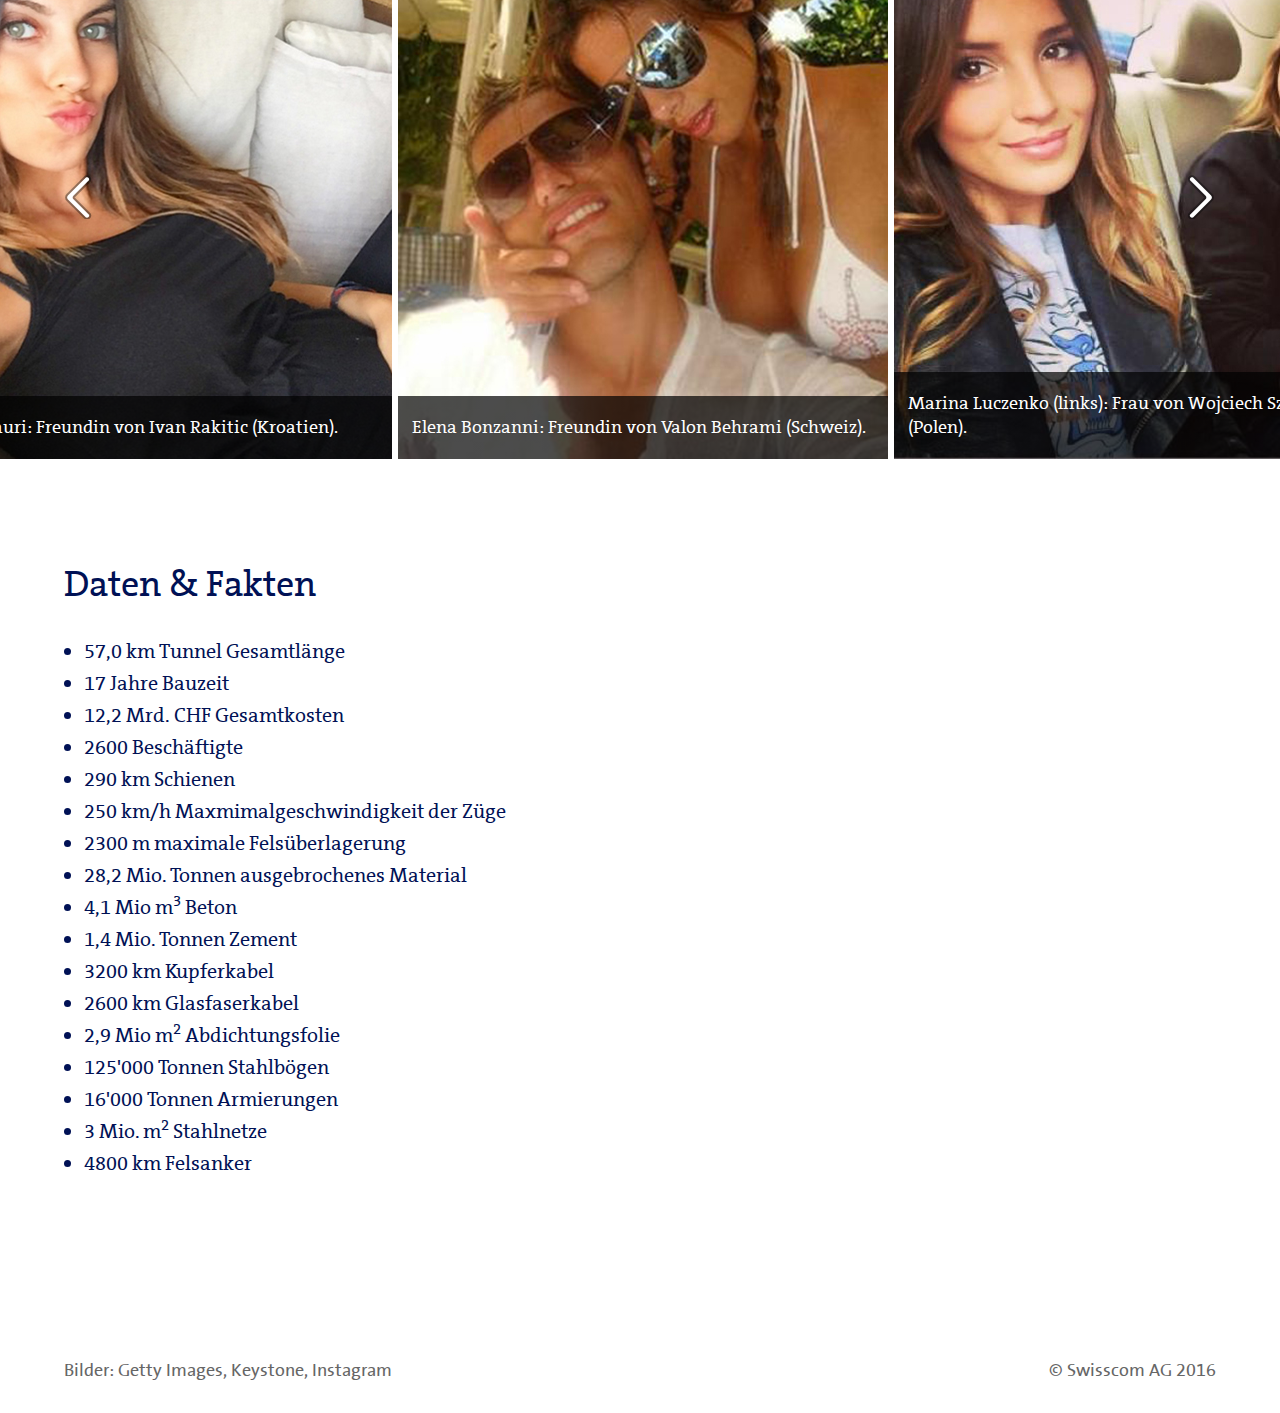
==== commit 983122c1: "Interview mit Embolo ersetzt" ====
--- a/EM-Special-De.html
+++ b/EM-Special-De.html
@@ -262,7 +262,7 @@
 <div id="section-05" class="main-container full-screen fixed-bg">
 	<div class="main wrapper">
 		<div class="text-on-image gte-intermediate-screen">
-			<h1 style="">«Die Frage nach den<br>Kosten ist immer der<br>grösste Gegner der Menschen mit<br>Visionen.»</h1>
+			<h1 style="">«Hohe Erwartungen sind für mich ein Kompliment»</h1>
 			<h2></h2>
 		</div>
 	</div>
@@ -273,17 +273,17 @@
 		<article class="interview right">
 			<section class="small-screen-only">
 				<div class="text-out-image">
-					<h1 style="">«Die Frage nach den Kosten ist immer der grösste Gegner der Menschen mit<br>Visionen.»</h1>
+					<h1 style="">«Hohe Erwartungen sind für mich ein Kompliment»</h1>
 					<h2></h2>
 				</div>
 			</section>
 			<header class="center">
-				Interview mit Adolf Ogi</header>
+				Interview mit Breel Embolo</header>
 			<section class="question">
-				Adolf Ogi, mit der Eröffnung des Gotthard-Basistunnels geht eine lange Planungs- und Realisierungsphase zu Ende. Mit was für Gefühlen schauen Sie auf den Eröffnungstermin am 1. Juni?<br>
+				Breel Embolo, die Ansprüche an Sie werden immer grösser, die Zahl der Interessenten wächst. Ihr Programm neben dem Platz dürfte inzwischen unübersichtlicher sein.<br>
 			</section>
 			<section class="answer">
-				Wenn man bei einem solch grossen und auch teuren Projekt von der ersten Sekunde an dabei ist, und es dann erfolgreich abgeschlossen wird, löst das eine grosse Freude und Genugtuung aus. Vor allem aber möchte ich mich beim Schweizer Volk bedanken, das bei allen Abstimmungen das Projekt unterstützt hat. Das ist ein solidarischer Akt des Volkes zum Schutz der Alpen.<br><br>
+				Allen recht machen kann ich es ohnehin nie. Nicht jeder kann oder soll mich gut finden. In der Regel begegne ich dem Druck mit einer gewissen Gelassenheit, hohe Erwartungen sind für mich ein Kompliment. Mein Weg muss bis anhin vielversprechend verlaufen sein. Nur dann erwarten die Leute ja etwas von einem. Mir gefällt es, vorne hinzustehen und Gas zu geben. Sich zu verstecken ist für mich kein Ansatz.<br><br>
 			</section>
             <div class="movie-still">
 				<!--<div style="display: block; position: relative; max-width: 720px;">
@@ -296,25 +296,25 @@
 				</div>-->
 			</div>
 			<section class="question">
-				Sie werden ja gerne als Vater dieses Jahrhundertprojektes bezeichnet. Wie hört sich das für Sie an?			<br>
+				Hat sich dadurch auch Ihr Spiel verändert?<br>
 			</section>
 			<section class="answer">
-				Ich überbewerte das nicht. Tatsache ist, dass nach 50 Jahren endlich mal jemand ein politisches Signal setzen und sagen musste: Jetzt wird dieser Tunnel gebaut. Schon in den 50er Jahren wurde darüber diskutiert. Als ich am 1. Januar 1988 das Amt als Verkehrsminister antrat, habe ich ein Olympia-Becken voll von Dossiers, Akten und Studien zum Thema übernommen. Damals habe ich realisiert, dass jetzt ein Zeitfenster besteht, um dieses Projekt umzusetzen. Aufgrund meines politischen Anstosses werde ich deshalb wohl so bezeichnet.
+				Zumindest positionsmässig ist alles noch in Bewegung. Ich denke, der Zeitpunkt ist noch nicht da, um schon endgültig festzulegen, wo ich mich am besten entfalten kann.
 			<br><br>
 			</section>
 			<section class="question">
-				Entsprechend gross ist auch die Aufmerksamkeit, die Ihnen in diesen Tagen zuteilwird. Gibt es noch andere Menschen, die einen grossen Anteil an der Umsetzung der Neat haben?
+				Zu definieren wird auch Ihre Rolle im Nationalteam sein.
 			<br>
 			</section>
 			<section class="answer">
-				Es gibt natürlich viele Väter und Grossväter der Neat. Zuerst waren es die Politiker, dann die Ingenieure, Geologen, und natürlich auch die Mineure, die man nicht vergessen darf. Die Politik hat das Projekt sehr gut begleitet. Und ich möchte festhalten, dass dieses Bauwerk ohne Finanzskandal realisiert werden konnte. Das beweist die hohe Kompetenz und Leistungsfähigkeit vieler Schweizer Unternehmen. Die haben wirklich Grosses geleistet.
+				Ich halte es wie beim FCB – ich habe mich nur kurzzeitig zurückgehalten. Zu Beginn schnupperte ich rein, jetzt will ich bereits helfen. Mein Ziel ist ein Stammplatz. Wie lange der Weg sein wird, liegt letztlich an mir; ich muss einfach möglichst gut meinen Job machen.
 			<br><br>
 			</section>
 			<section class="question">
-				Menschen mit Visionen haben auch immer Gegner. Wer waren ihre "Feinde" bei diesem Projekt?				<br>
+				Bisher pflegten Sie zu sagen, dass der Tag womöglich mal noch kommen könnte, an dem Sie nervös werden. Kommt er jetzt?<br>
 			</section>
 			<section class="answer">
-				Das war ganz klar der damalige Finanzminister Otto Stich. Er hat sogar nach der deutlich gewonnen Volksabstimmung noch gegen den Lötschberg gewettert und war gegen die Neat. Auf eine gewisse Weise kann ich seine Sicht nachvollziehen, schliesslich musste er auf die Bundeskasse schauen und war dafür verantwortlich. Doch der Ogi musste die Verkehrsentwicklung berücksichtigen. Was passiert in 20, 30 oder 50 Jahren. Und das habe ich gemacht.
+				Ich weiss es nicht, zurzeit spüre ich vor allem eine grosse Vorfreude. Aber es ist nicht vorhersehbar, ich nehme zum ersten Mal an einem solchen Turnier teil. Die Emotionen dürften wohl alles übertreffen, was bisher war.
 			</section>
 			<br>
 			<div class="movie-still">
@@ -368,7 +368,7 @@
 <div id="section-06b" class="main-container small-screen-only">
 	<div class="main wrapper">
 		<div class="text-out-image smaller">
-			<h1 style="">«Bei der Verkehrspolitik darf es sich nicht ausschliesslich um Franken und Rappen drehen. Die muss auf eine gesellschaftspolitische Dimension ausgerichtet sein.»</h1>
+			<h1 style="">«Im Quartier meiner Familie werden die Menschen die Spiele gemeinsam an den TV-Schirmen verfolgen. Mein Grossvater kann sich kaum mehr unbeobachtet bewegen. Sobald er das Haus verlässt, gibt es nur noch ein Thema: Breel und die EM.»</h1>
 			<h2></h2>
 		</div>
 	</div>
@@ -377,7 +377,7 @@
 <div id="section-07" class="main-container full-screen">
 	<div class="main wrapper">
 		<div class="text-on-image smaller gte-intermediate-screen">
-			<h1 style="width: 50%;">«Bei der Verkehrspolitik darf es sich nicht ausschliesslich um Franken und Rappen drehen. Die muss auf eine gesellschaftspolitische Dimension ausgerichtet sein.»</h1>
+			<h1 style="width: 50%;">«Im Quartier meiner Familie werden die Menschen die Spiele gemeinsam an den TV-Schirmen verfolgen. Mein Grossvater kann sich kaum mehr unbeobachtet bewegen. Sobald er das Haus verlässt, gibt es nur noch ein Thema: Breel und die EM.»</h1>
 			<h2></h2>
 		</div>
 	</div>
@@ -387,24 +387,24 @@
 	<div class="main wrapper clearfix interview">
 		<article class="interview left">
 			<section class="question">
-				Haben Sie es zeitweise bereut, dieses Jahrhundertbauwerk in Angriff genommen zu haben?<br>
+				Empfinden Sie in erster Linie Respekt vor der Aufgabe - oder ist doch eine Spur von Nervosität erkennbar?<br>
 			</section>
 			<section class="answer">
-			Wenn ich ehrlich bin, hatte ich manchmal tatsächlich auch meine Zweifel. Vor allem auch wegen der Geologie. Aber das Zeitfenster für das grösste Umweltschutzprojekt Europas war offen und die Ausgangslage günstig. Deshalb musste man rasch handeln, damit die Chance nicht verpasst wurde. Wir haben damals für eine direkte Demokratie sehr rasch gehandelt.
+			Natürlich bin ich mir der Bedeutung der EM bewusst, aber bei mir überwiegt immer der Optimismus. Ich traue mir zu, auf dieser Bühne zu spielen. Die wichtigsten Spiele sind doch die schönsten. Vielleicht kommt die Ruhe daher, dass ich als Junior bereits sehr viel erlebt habe. Gegen Real im Bernabeu oder in Liverpool vor über 40'000 zu spielen, ist schon auch eindrücklich. Das sind prägende Momente.
 			<br><br>
 			</section>
 			<section class="question">
-				Welche Hoffnungen haben Sie an den Gotthard-Basistunnel? Was bringt er der Schweiz?<br>
+				Was löste Ihr steiler Aufstieg eigentlich in Ihrem engeren Umfeld aus? Registrieren die Verwandten in Kamerun die EM?<br>
 			</section>
 			<section class="answer">
-				Erstens ist das Projekt noch nicht fertig. Der Basistunnel ist ein grosser Baustein. Es braucht einen weiteren Modernisierungs-Schritt mit dem Ziel, den Güterverkehr von der Strasse auf die Schiene zu verlagern. Dazu braucht es die Anschlüsse in Italien und Deutschland sowie Verbesserungen der Infrastruktur in der Schweiz. Zweitens ist die Neat eine volkswirtschaftliche und eine verkehrspolitische Investition für die zukünftigen Generationen. Und drittens ist die Neat ein Beitrag für ein wachsendes Europa.
+				Sie freuen sich riesig. Im Quartier meiner Familie werden die Menschen die Spiele gemeinsam an den TV-Schirmen verfolgen. Mein Grossvater kann sich kaum mehr unbeobachtet bewegen. Sobald er das Haus verlässt, gibt es nur noch ein Thema: Breel und die EM.
 			<br><br>
 			</section>
 			<section class="question">
-			Also ist die Neat nicht nur eine finanzielle Investition, sondern auch ein grosser Beitrag in die Umwelt und für die Menschen in Europa?<br>
+			In Kürze steht für Sie ein wegweisender Entscheid an: der Schritt ins Ausland.<br>
 			</section>
 			<section class="answer">
-				Das ist ganz wichtig. Bei der Verkehrspolitik darf es sich nicht ausschliesslich um Franken und Rappen drehen. Die muss auf eine gesellschaftspolitische Dimension ausgerichtet sein. Dazu braucht es auch immer eine Güterabwägung. Bei der Neat sind verkehrspolitische, technologische, regional-politische und umweltpolitische Argumente gleich viel Wert, wie zum Beispiel die Frage nach den Finanzen. Die Frage nach den Kosten ist immer der grösste Gegner der Menschen mit Visionen. Das war bei der Neat nicht anders.
+				Der nächste Transfer wird viel verändern und meinen mittelfristigen Weg im Fussball entscheidend beeinflussen. Deshalb muss alles wohlüberlegt passieren. Mir wird zwar viel abgenommen, aber diesen Entscheid muss ich letztlich selber fällen. Wenn später etwas schiefgeht, trägt weder der Berater noch der Trainer die Verantwortung. Dann bin vor allem ich selber schuld.
 			<br><br>
 			</section>
 		</article>
@@ -426,55 +426,55 @@
 <div id="section-08b" class="main-container">
 	<div class="homepage-first-content-slider ">
 		<div>
-			<iframe width="640" height="360" src="https://www.youtube.com/embed/I426i9LcbIY" frameborder="0" allowfullscreen></iframe>
+			<iframe class="iframe640" src="https://www.youtube.com/embed/I426i9LcbIY" frameborder="0" allowfullscreen></iframe>
 			<div class="caption">Wiktor Ponedelnik, Sowjetunion, 1960</div>
 		</div>
 		<div>
-			<iframe width="640" height="360" src="https://www.youtube.com/embed/z6oKOQkgDRY" frameborder="0" allowfullscreen></iframe>
+			<iframe class="iframe640" src="https://www.youtube.com/embed/z6oKOQkgDRY" frameborder="0" allowfullscreen></iframe>
 			<div class="caption">Marcelino Martinez, Spanien, 1964</div>
 		</div>
 		<div>
-			<iframe width="640" height="360" src="https://www.youtube.com/embed/pHtkJo_tnLY" frameborder="0" allowfullscreen></iframe>
+			<iframe class="iframe640" src="https://www.youtube.com/embed/pHtkJo_tnLY" frameborder="0" allowfullscreen></iframe>
 			<div class="caption">Pietro Anastasi, Italien, 1968</div> 
         </div>
 		<div>
-			<iframe width="480" height="360" src="https://www.youtube.com/embed/avSTXci35KU" frameborder="0" allowfullscreen></iframe>
+			<iframe class="iframe480" src="https://www.youtube.com/embed/avSTXci35KU" frameborder="0" allowfullscreen></iframe>
 			<div class="caption">Gerd Müller, Deutschland, 1972</div>
         </div>
 		<div>
-			<iframe width="640" height="360" src="https://www.youtube.com/embed/3SgQxhjWwWY" frameborder="0" allowfullscreen></iframe>
+			<iframe class="iframe640" src="https://www.youtube.com/embed/3SgQxhjWwWY" frameborder="0" allowfullscreen></iframe>
 			<div class="caption">Antonin Panenka, Tschechoslowakei, 1976</div> 
 		</div>
 		<div>
-			<iframe width="480" height="360" src="https://www.youtube.com/embed/JUma5TvPx0E" frameborder="0" allowfullscreen></iframe>
+			<iframe class="iframe480" src="https://www.youtube.com/embed/JUma5TvPx0E" frameborder="0" allowfullscreen></iframe>
 			<div class="caption">Horst Hrubesch, BRD, 1980</div>
 		</div>
 		<div>
-			<iframe width="480" height="360" src="https://www.youtube.com/embed/mEovN1BJo6Q" frameborder="0" allowfullscreen></iframe>
+			<iframe class="iframe480" src="https://www.youtube.com/embed/mEovN1BJo6Q" frameborder="0" allowfullscreen></iframe>
 			<div class="caption">Michel Platini, Frankreich, 1984</div>
 		 </div>
 		<div>
-			<iframe width="480" height="360" src="https://www.youtube.com/embed/D0U3pT-icnk" frameborder="0" allowfullscreen></iframe>
+			<iframe class="iframe480" src="https://www.youtube.com/embed/D0U3pT-icnk" frameborder="0" allowfullscreen></iframe>
 			<div class="caption">Marco van Basten, Holland, 1988</div>
 	   </div>
 		<div>
-			<iframe width="640" height="360" src="https://www.youtube.com/embed/oJ8MefDj5Uo" frameborder="0" allowfullscreen></iframe>
+			<iframe class="iframe640" src="https://www.youtube.com/embed/oJ8MefDj5Uo" frameborder="0" allowfullscreen></iframe>
 			<div class="caption">John Jensen, Dänemark, 1992</div>
 	   </div>
 	   <div>
-			<iframe width="480" height="360" src="https://www.youtube.com/embed/3lhJ4-sEQeA" frameborder="0" allowfullscreen></iframe>
+			<iframe class="iframe480" src="https://www.youtube.com/embed/3lhJ4-sEQeA" frameborder="0" allowfullscreen></iframe>
 			<div class="caption">David Trezeguet, Frankreich, 2000</div>
 		</div>
 	    <div>
-			<iframe width="640" height="360" src="https://www.youtube.com/embed/ZPw69FzmA7Q" frameborder="0" allowfullscreen></iframe>
+			<iframe class="iframe640" src="https://www.youtube.com/embed/ZPw69FzmA7Q" frameborder="0" allowfullscreen></iframe>
 			<div class="caption">Angelos Charisteas, Griechenland, 2004</div>
 		</div>
 		<div>
-			<iframe width="640" height="360" src="https://www.youtube.com/embed/9Q_PRgXmsX0" frameborder="0" allowfullscreen></iframe>
+			<iframe class="iframe640" src="https://www.youtube.com/embed/9Q_PRgXmsX0" frameborder="0" allowfullscreen></iframe>
 			<div class="caption">Fernando Torres, Spanien, 2008</div>
 		</div>
 		<div>
-			<iframe width="640" height="360" src="https://www.youtube.com/embed/NQdyOvW_0D4" frameborder="0" allowfullscreen></iframe>
+			<iframe class="iframe640" src="https://www.youtube.com/embed/NQdyOvW_0D4" frameborder="0" allowfullscreen></iframe>
 			<div class="caption">Das Team, Spanien, 2012</div>
 		</div>
 	</div>
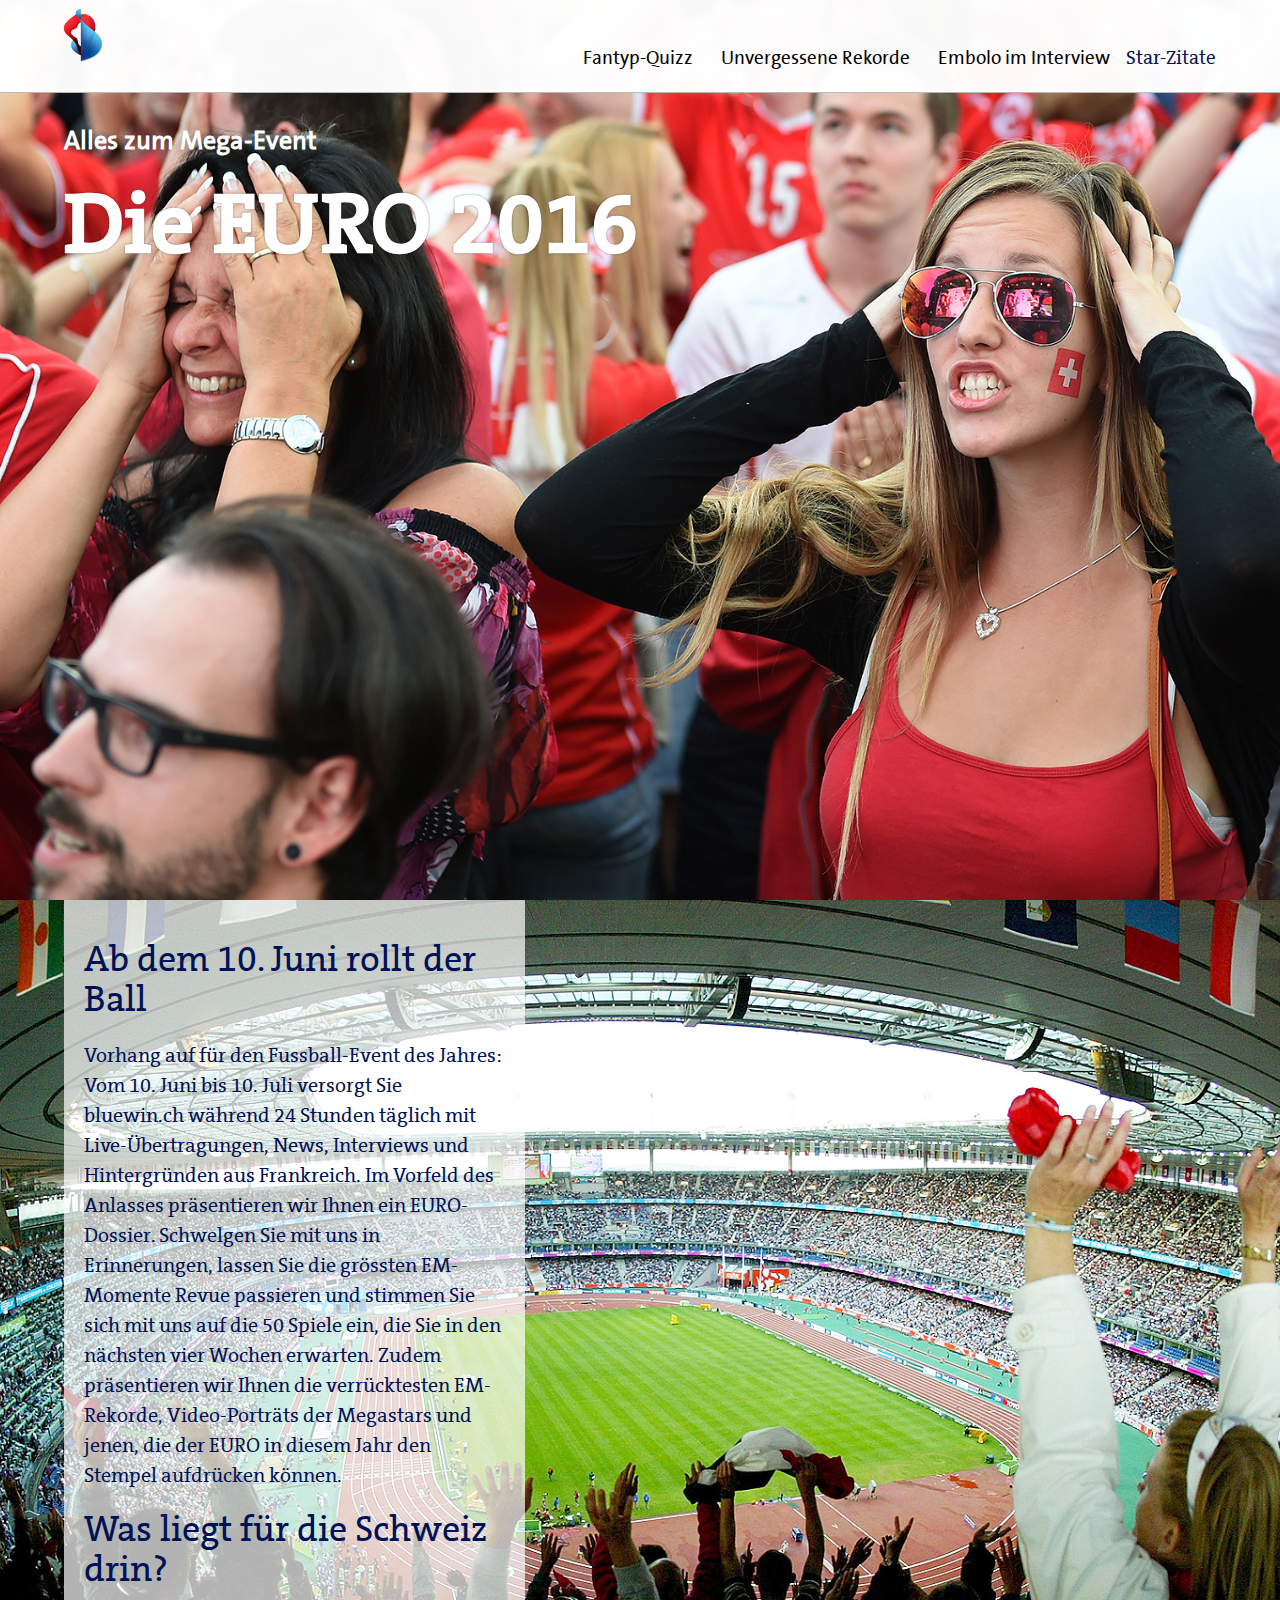
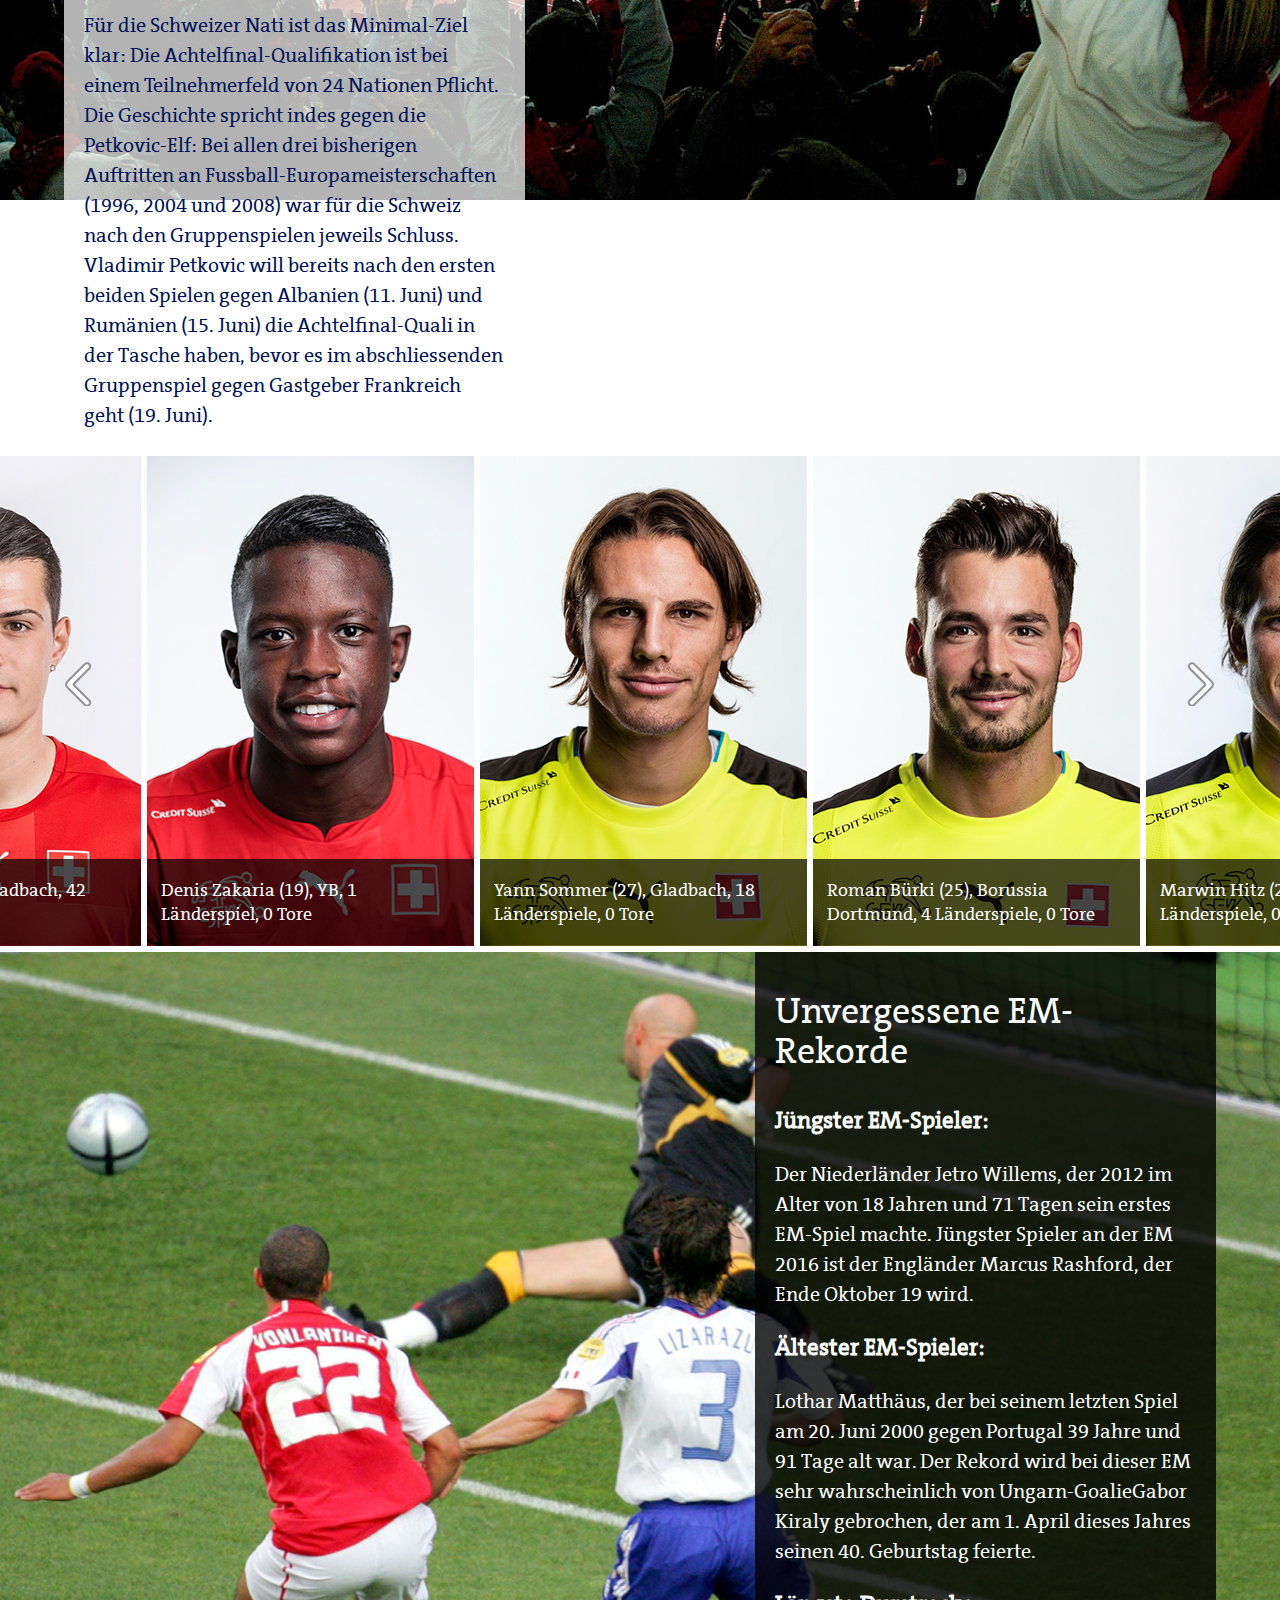
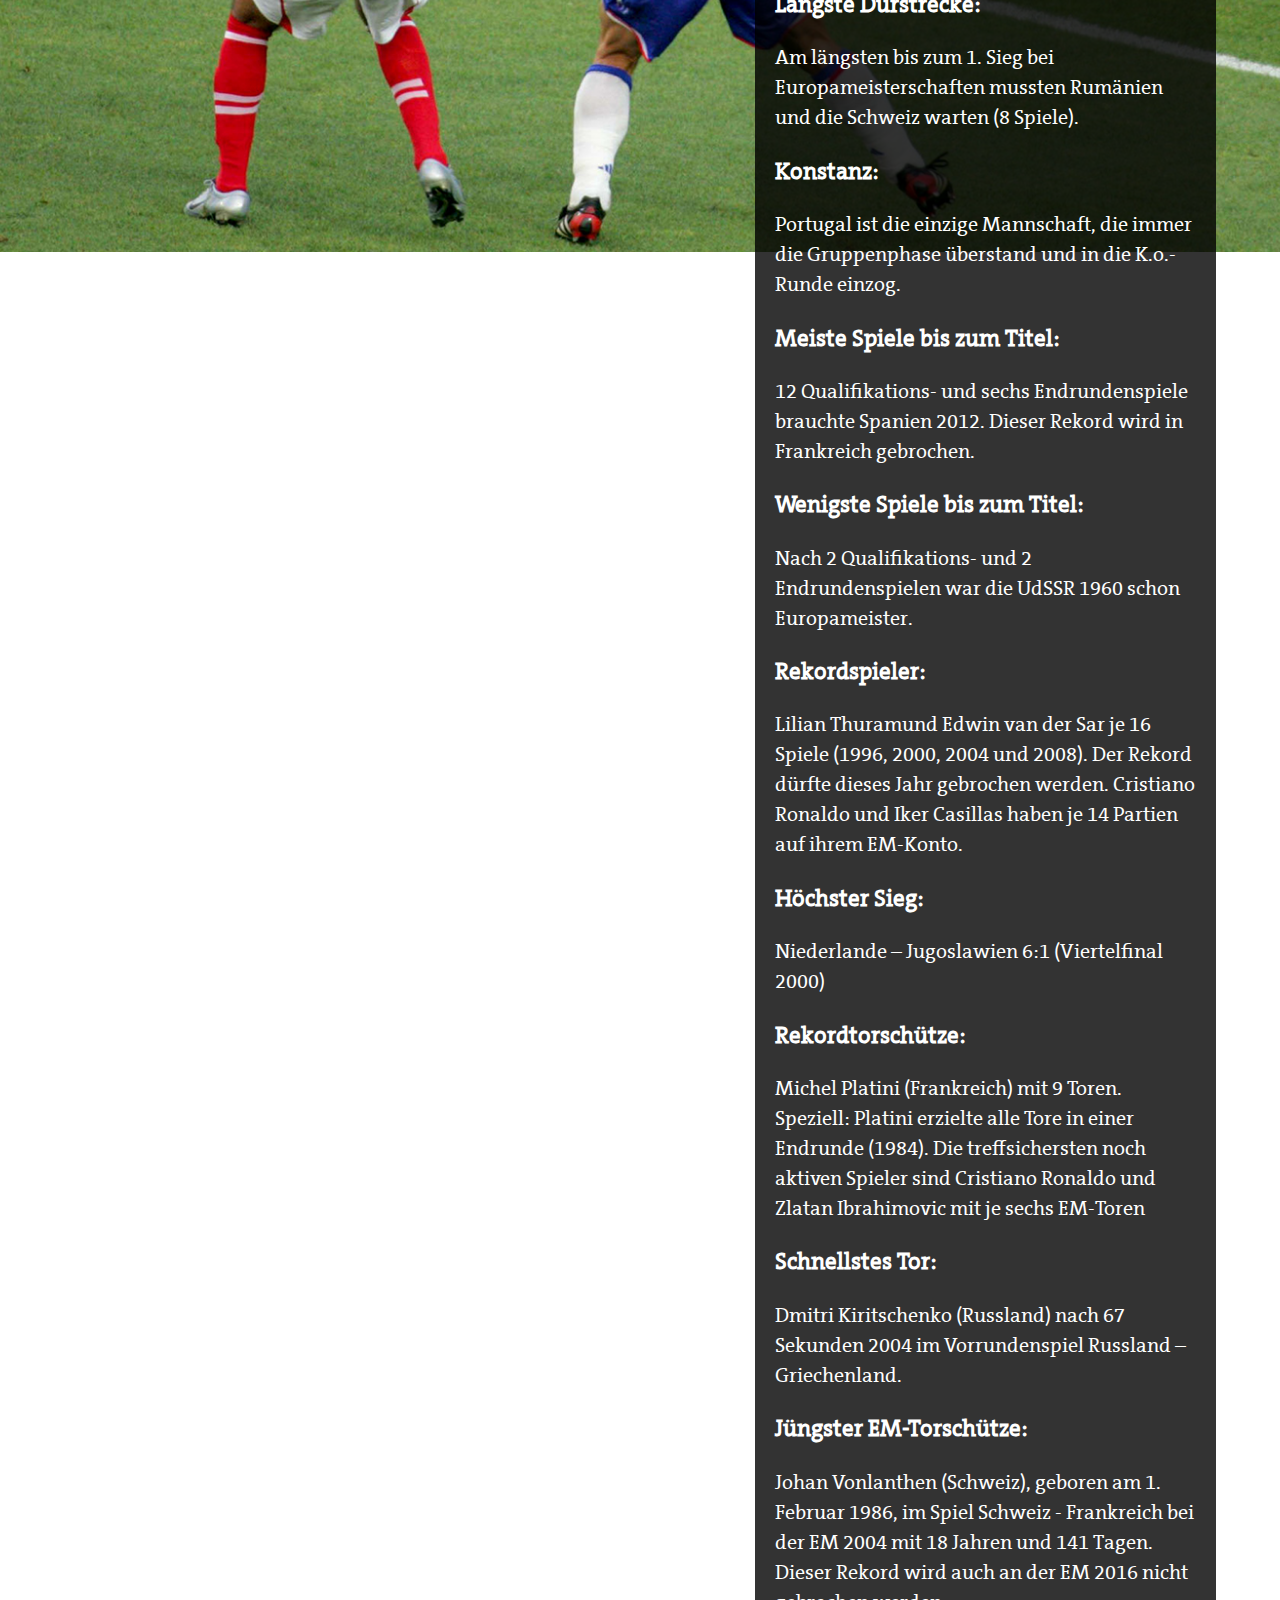
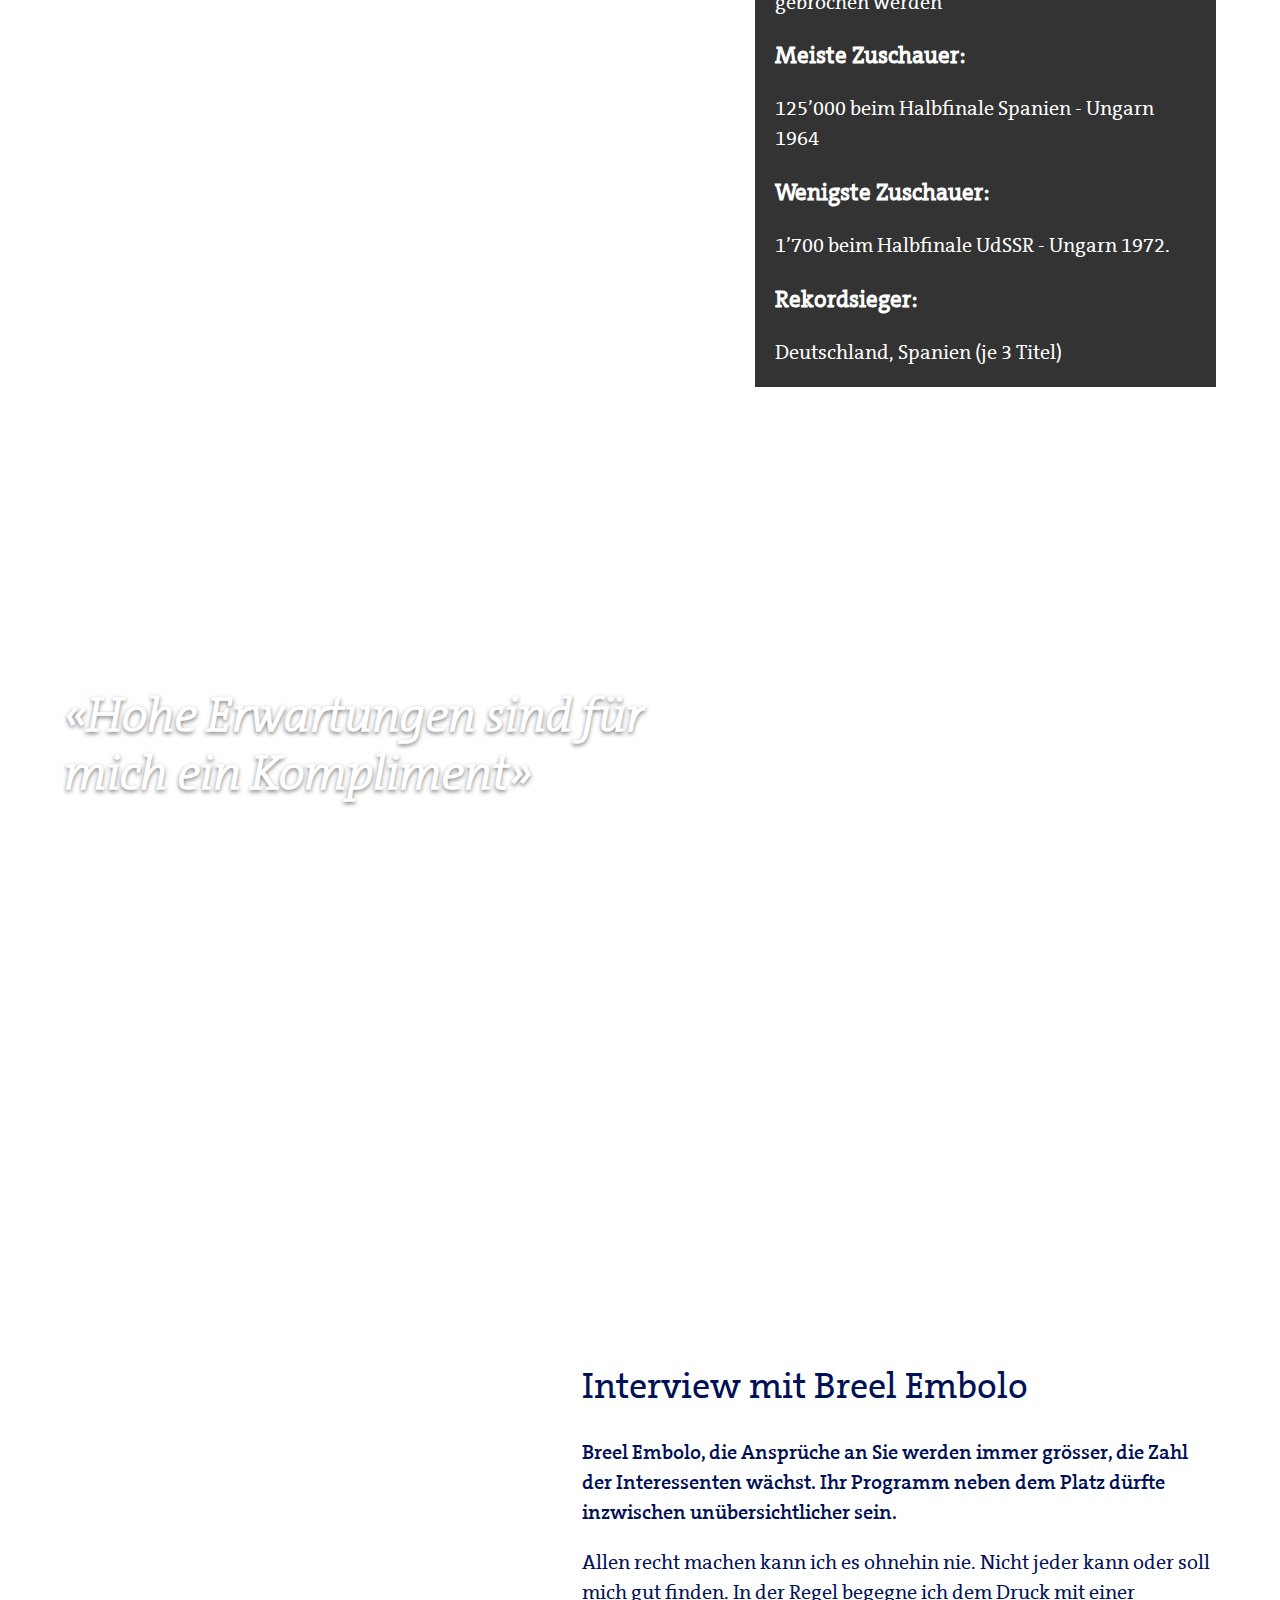
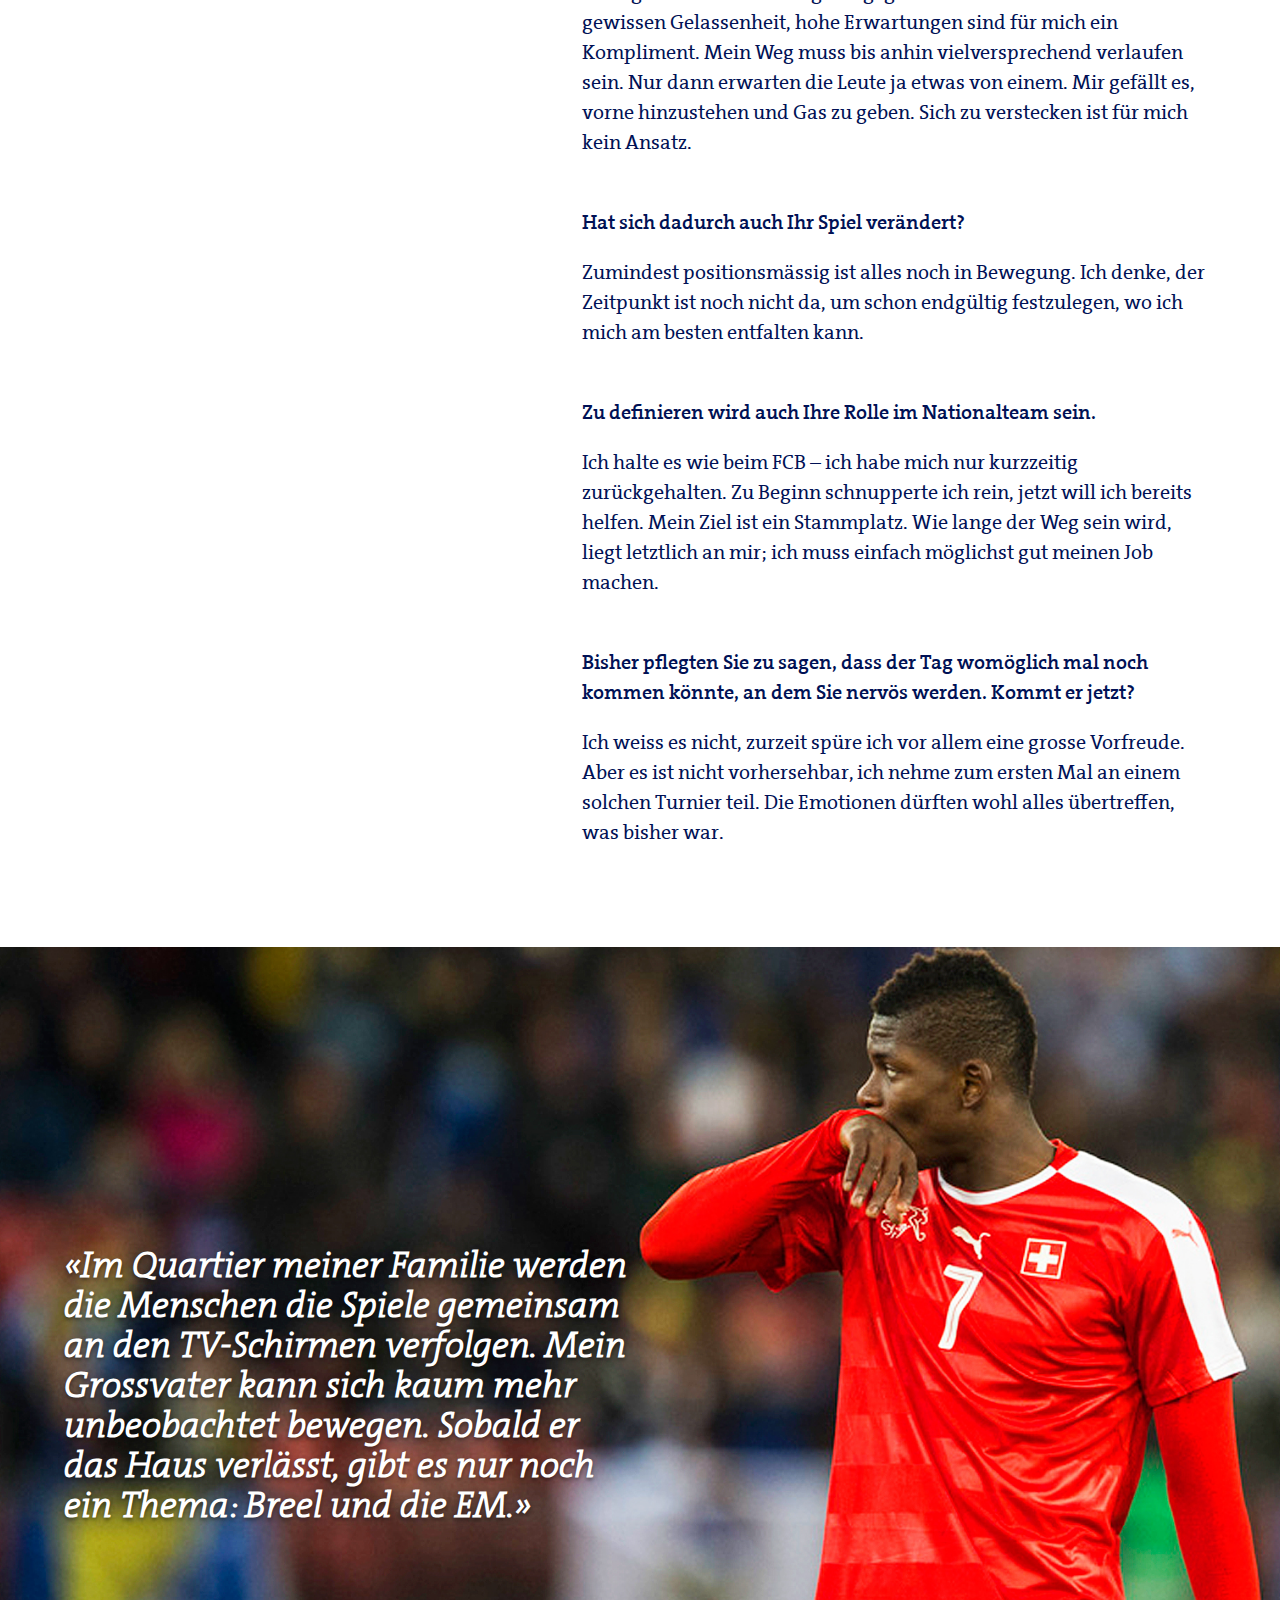
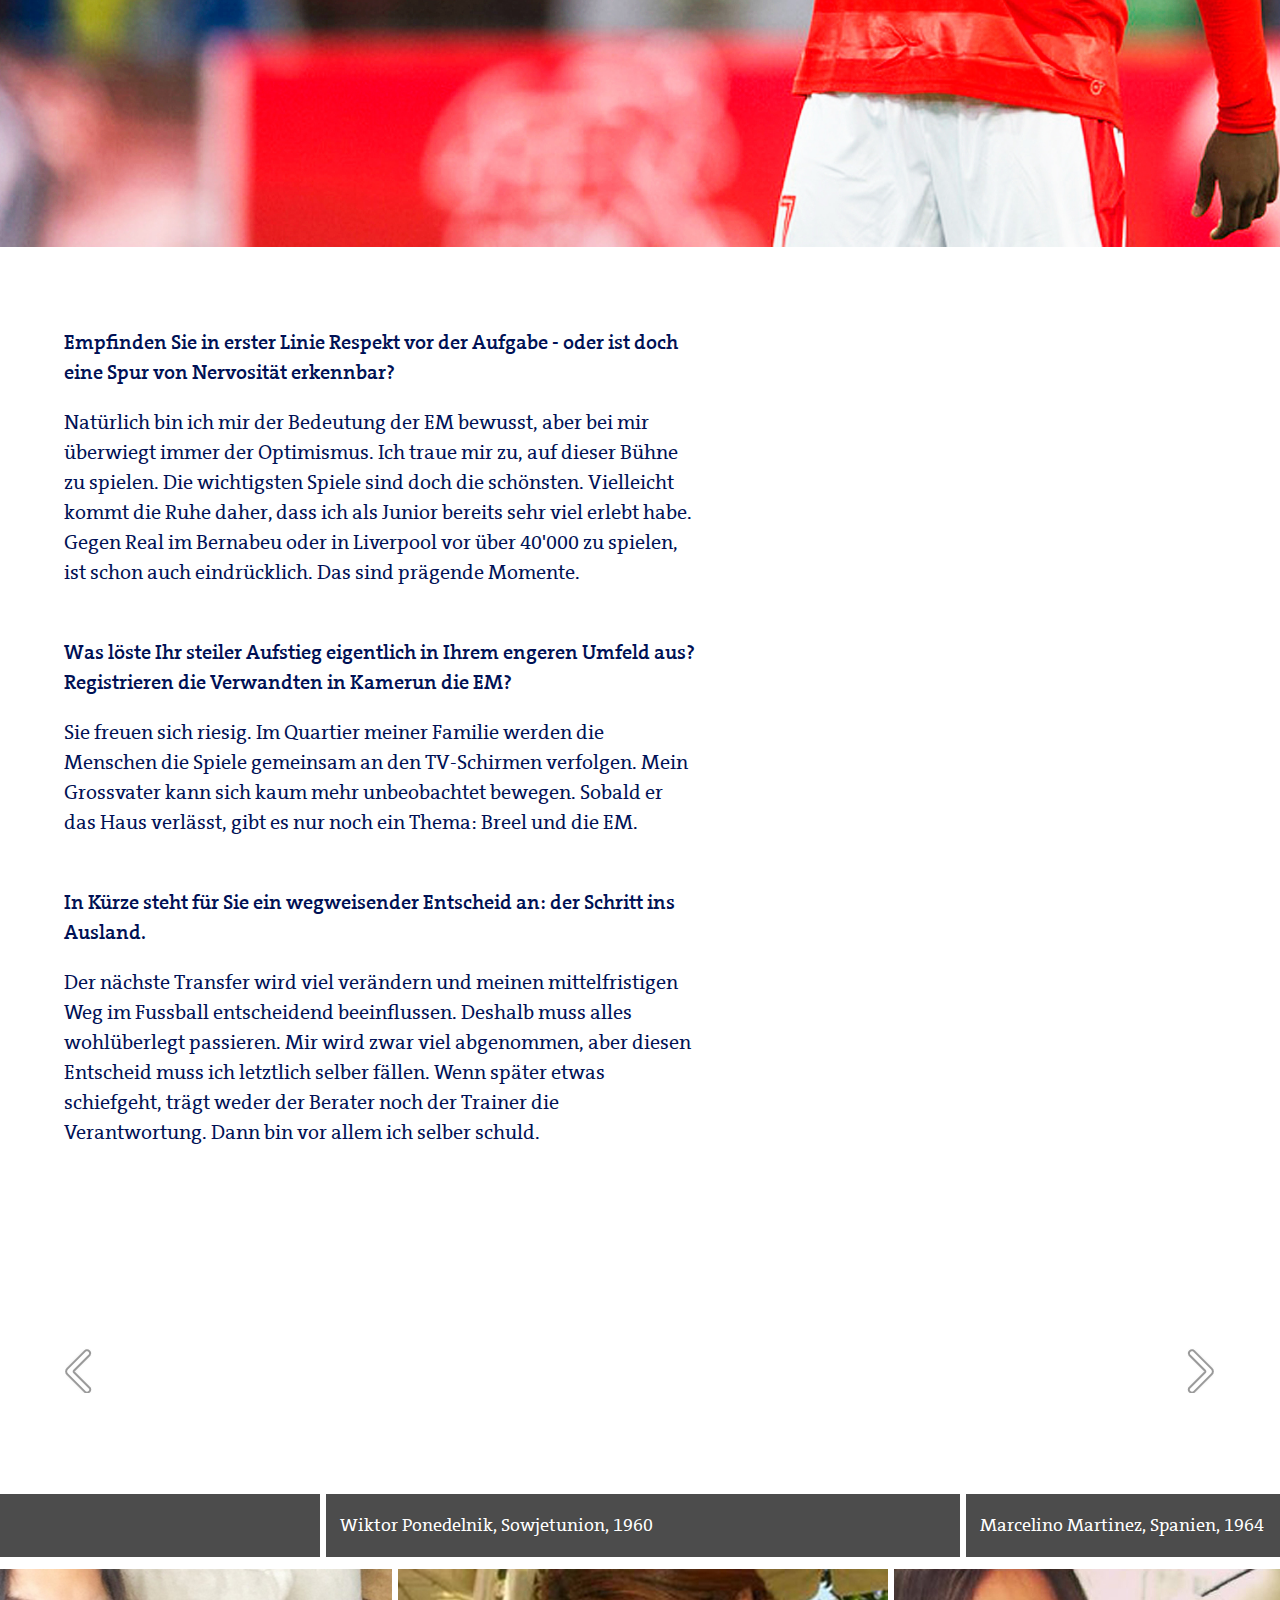
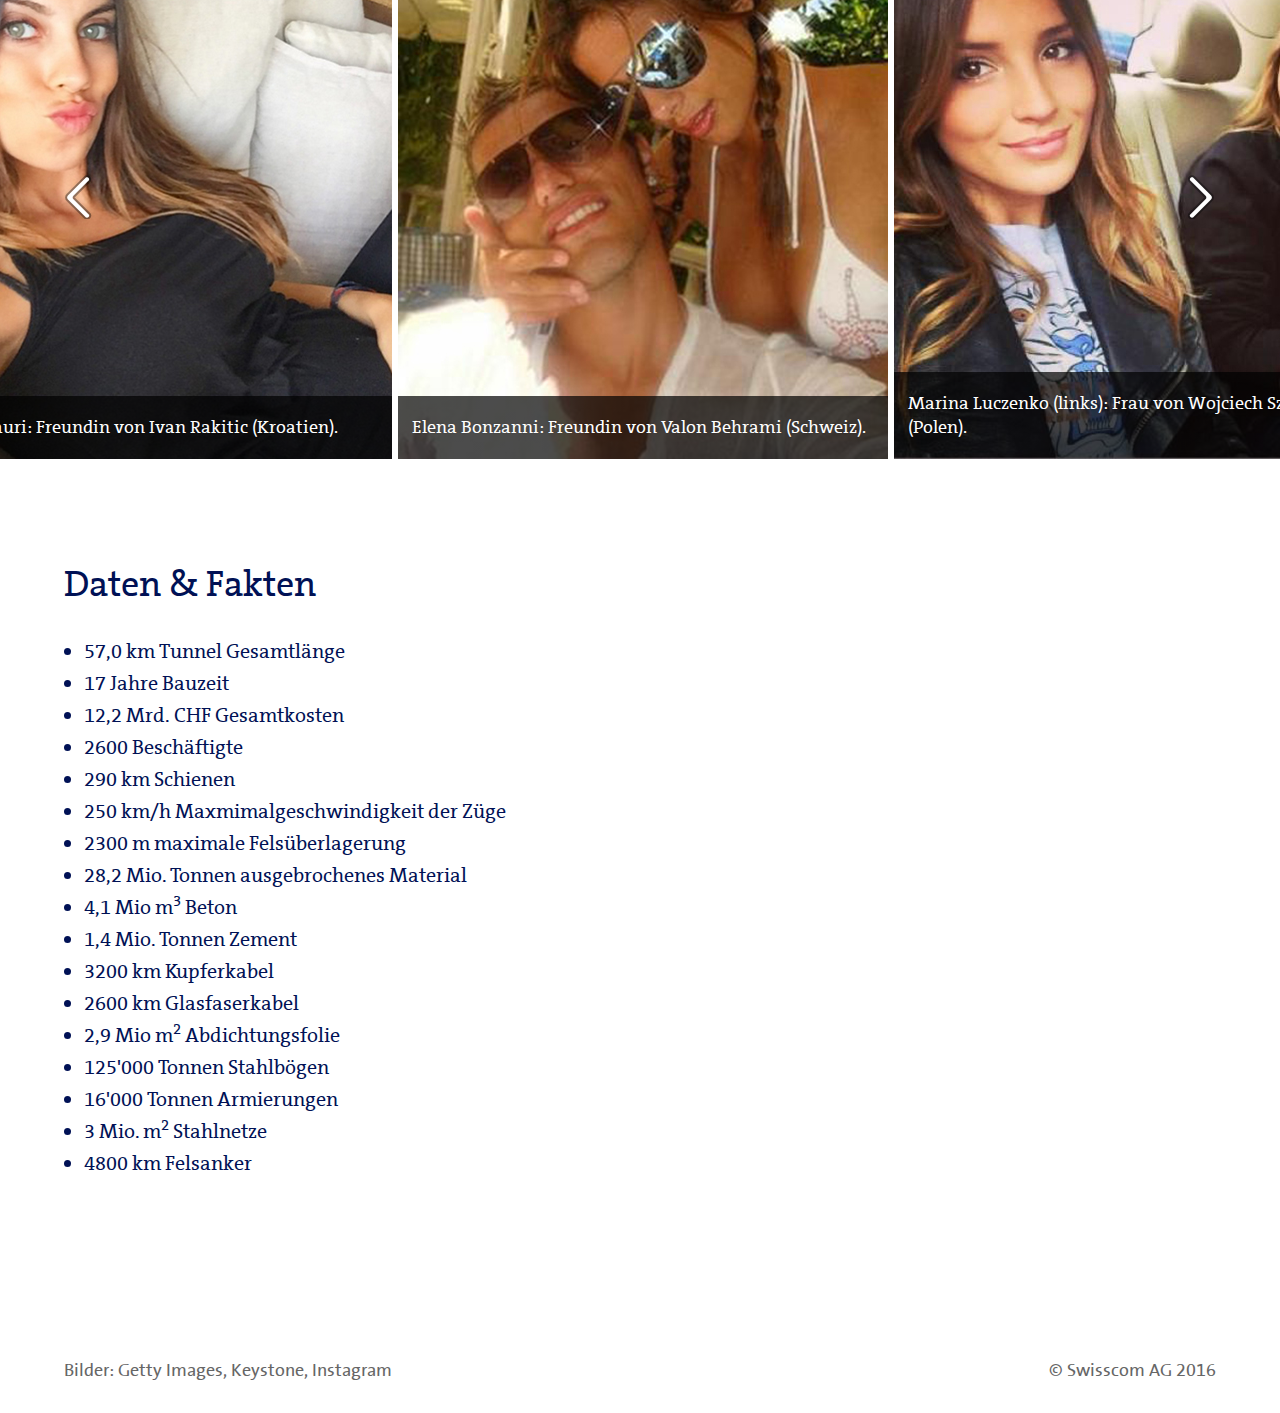
==== commit d9c4d394: "Anpassungen am Menü" ====
--- a/EM-Special-De.html
+++ b/EM-Special-De.html
@@ -73,9 +73,9 @@
 			<ul>
 
 				<li><a id="section-06-link" href="#section-06">Fantyp-Quizz</a></li>
-				<li><a id="section-10-link" href="#section-10">Top 10 EM-Tore</a></li>
-<li><a id="section-10-link" href="#section-10">Schweizer Gruppe</a></li>
-<li><a id="section-10-link" href="#section-10">Petkovic im Interview</a></li>
+				<li><a id="section-10-link" href="#section-10">Unvergessene Rekorde</a></li>
+<li><a id="section-10-link" href="#section-10">Embolo im Interview</a></li>
+<li><a id="section-10-link" href="#section-10"></a>Star-Zitate</li>
 
 
 			</ul>
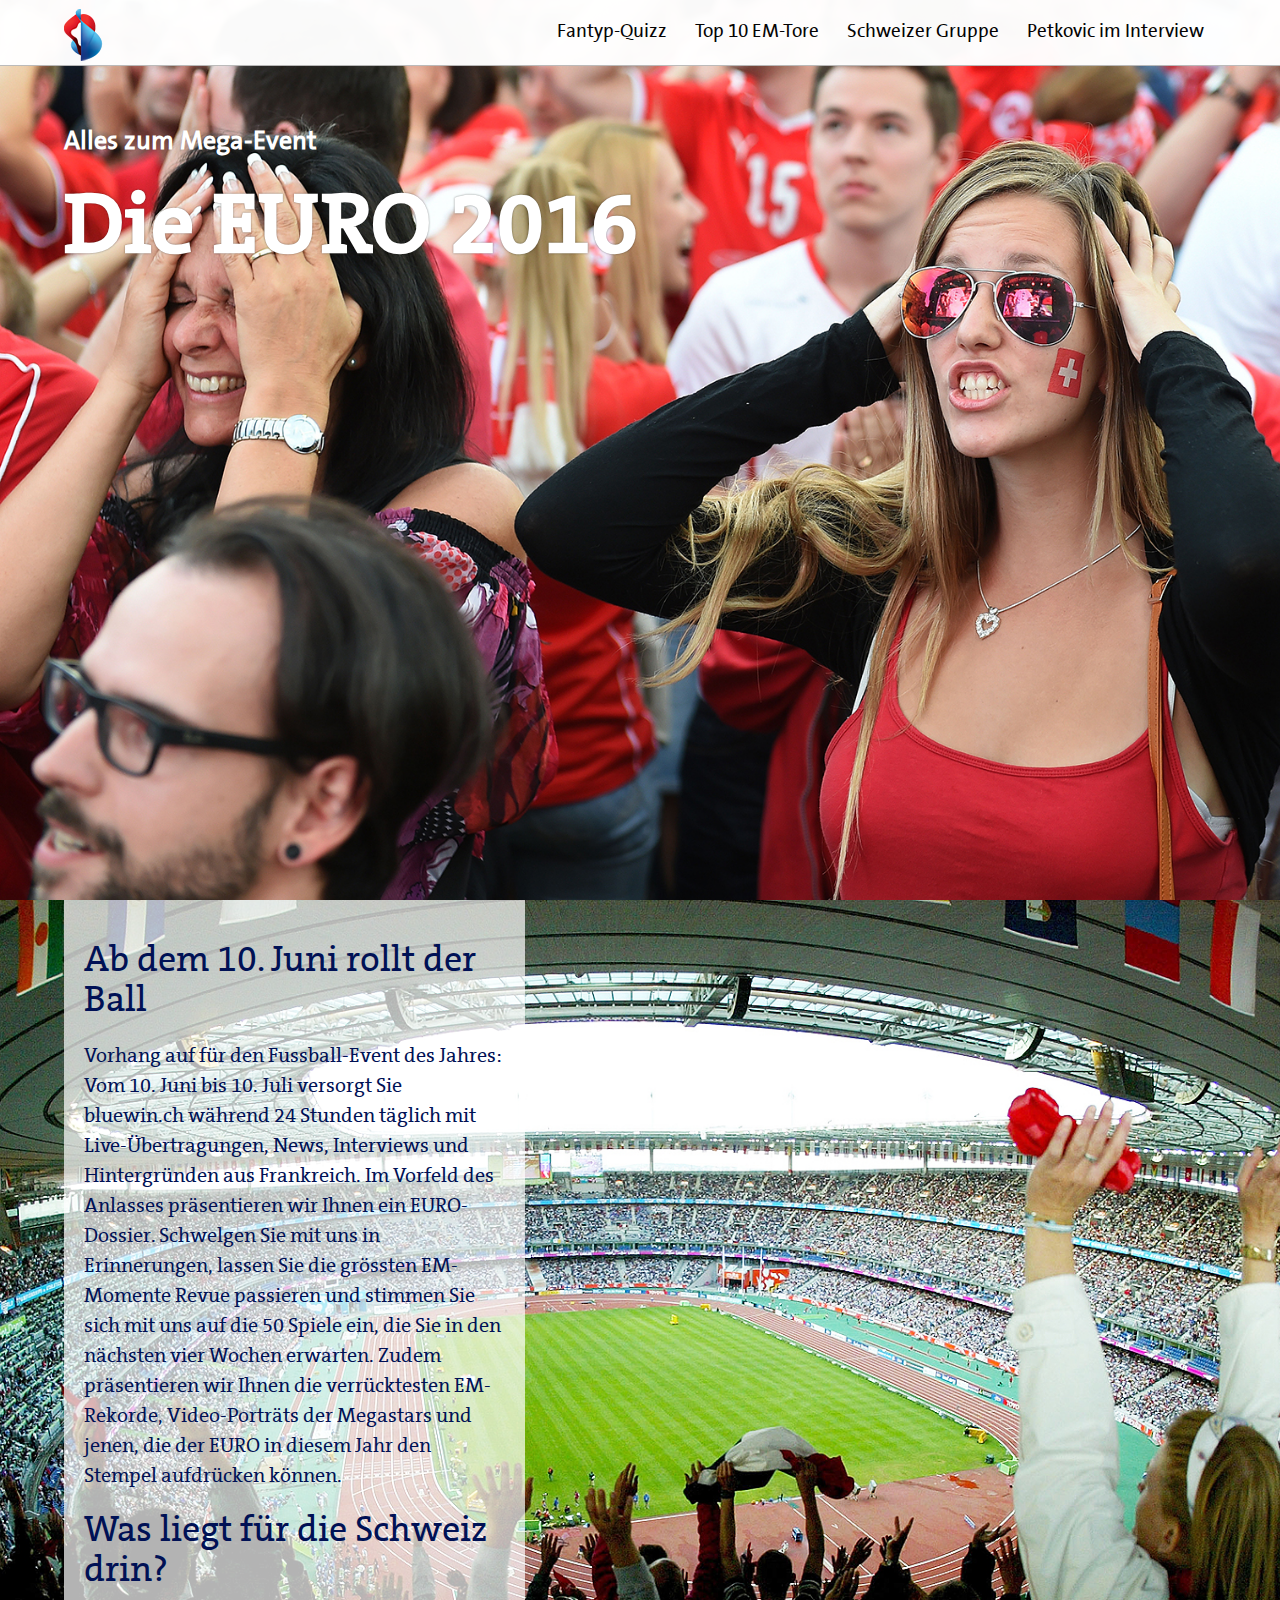
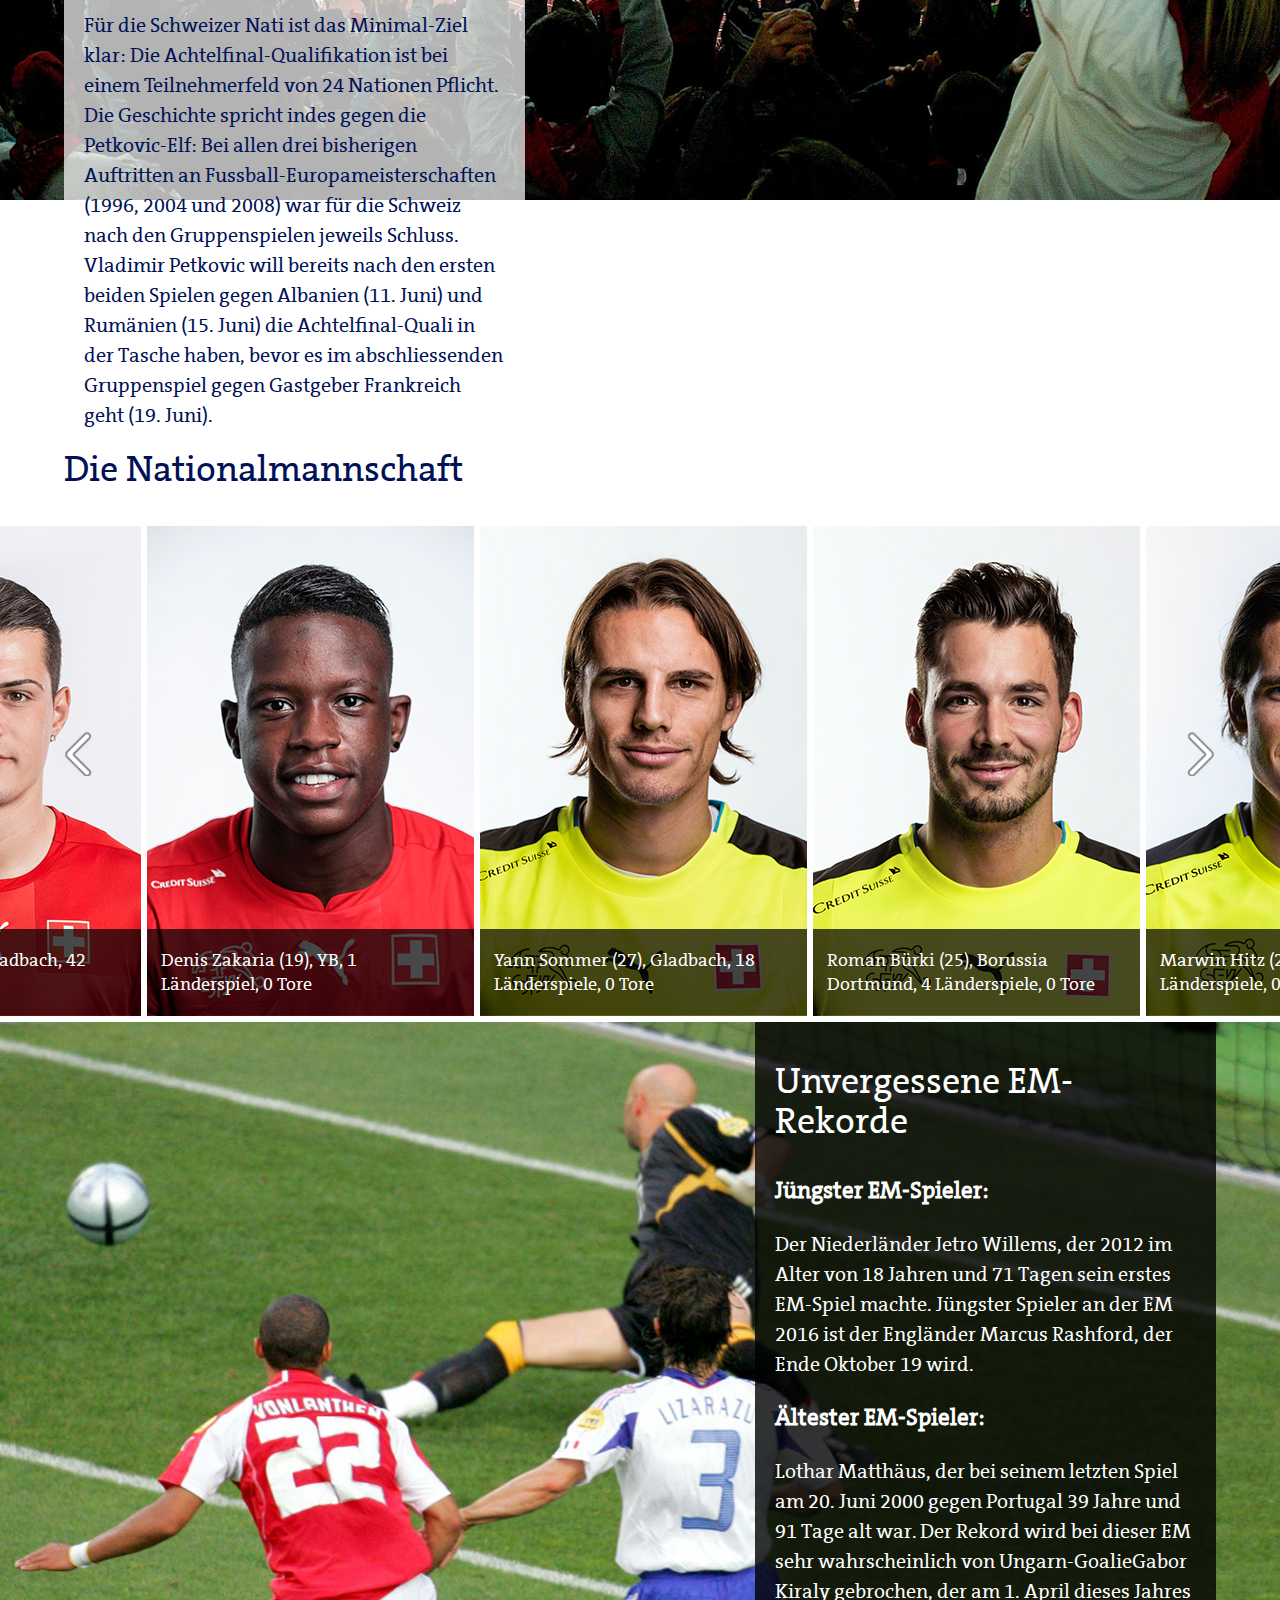
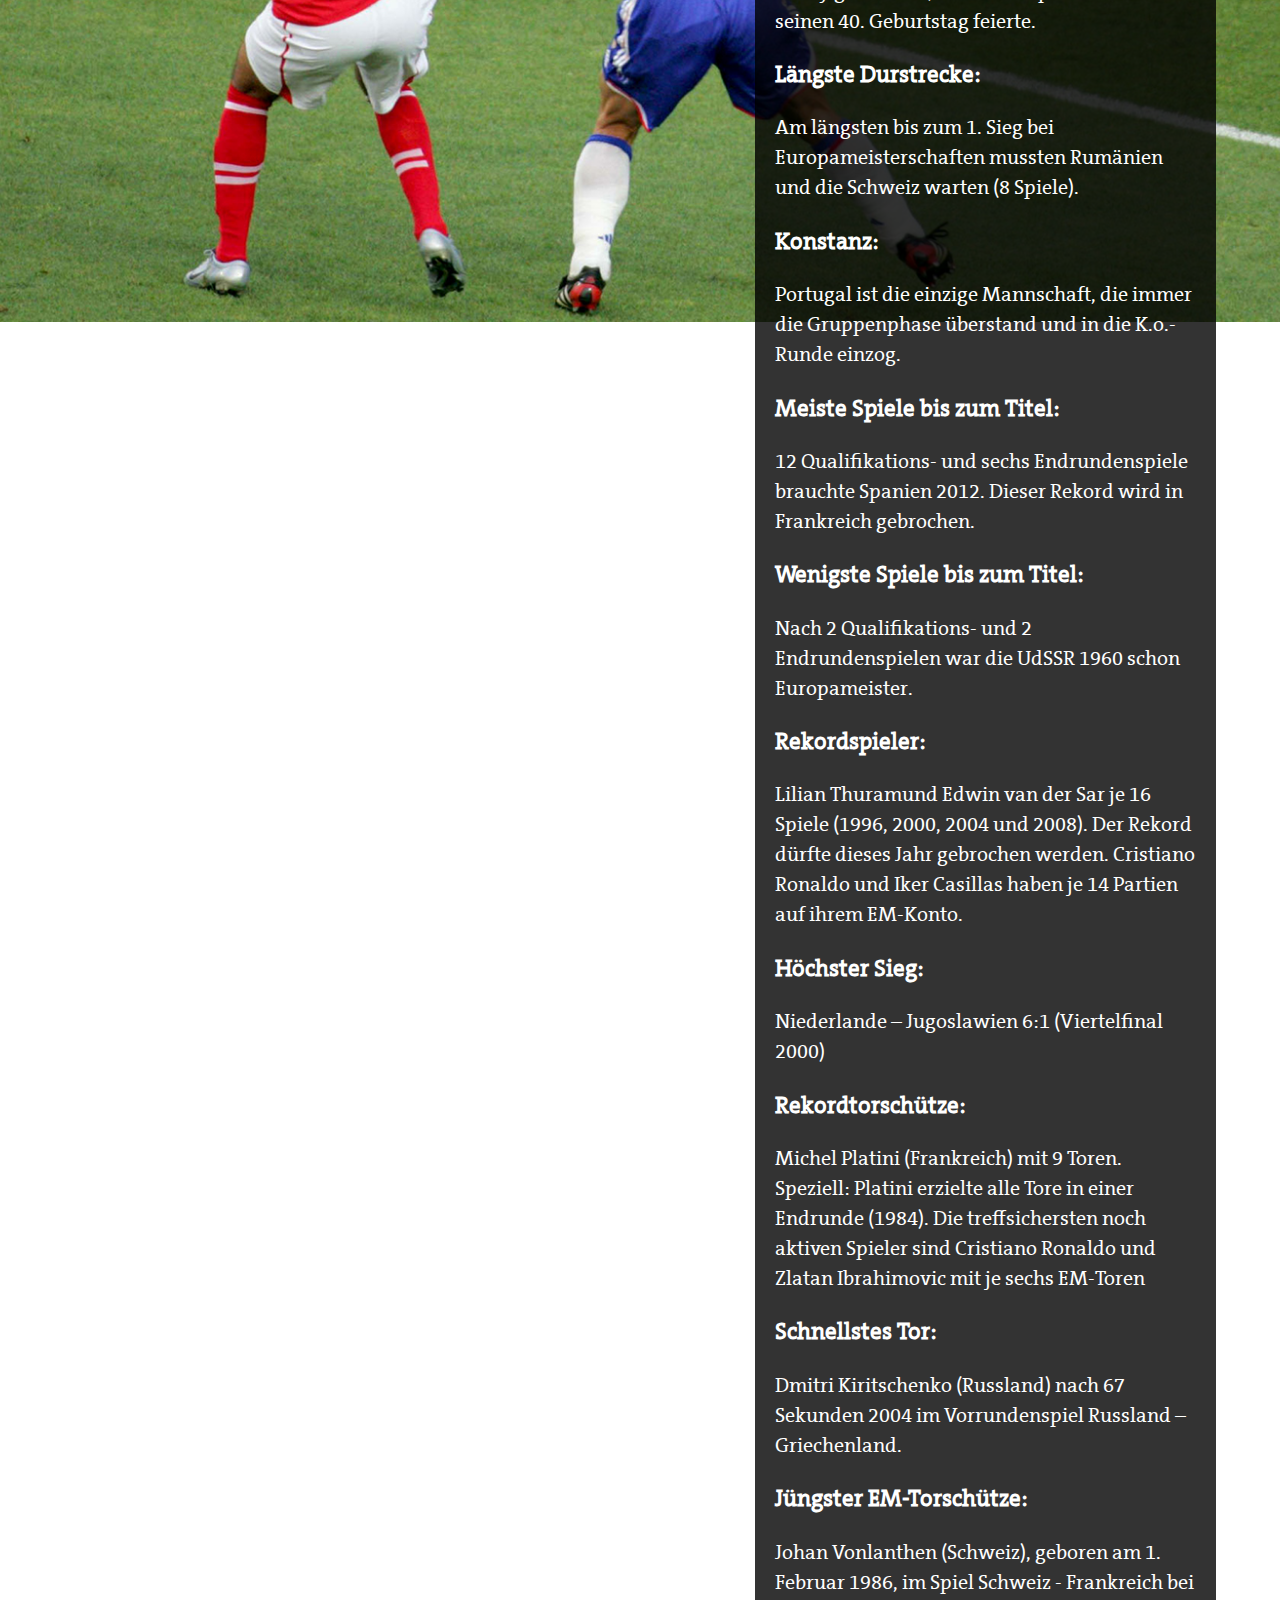
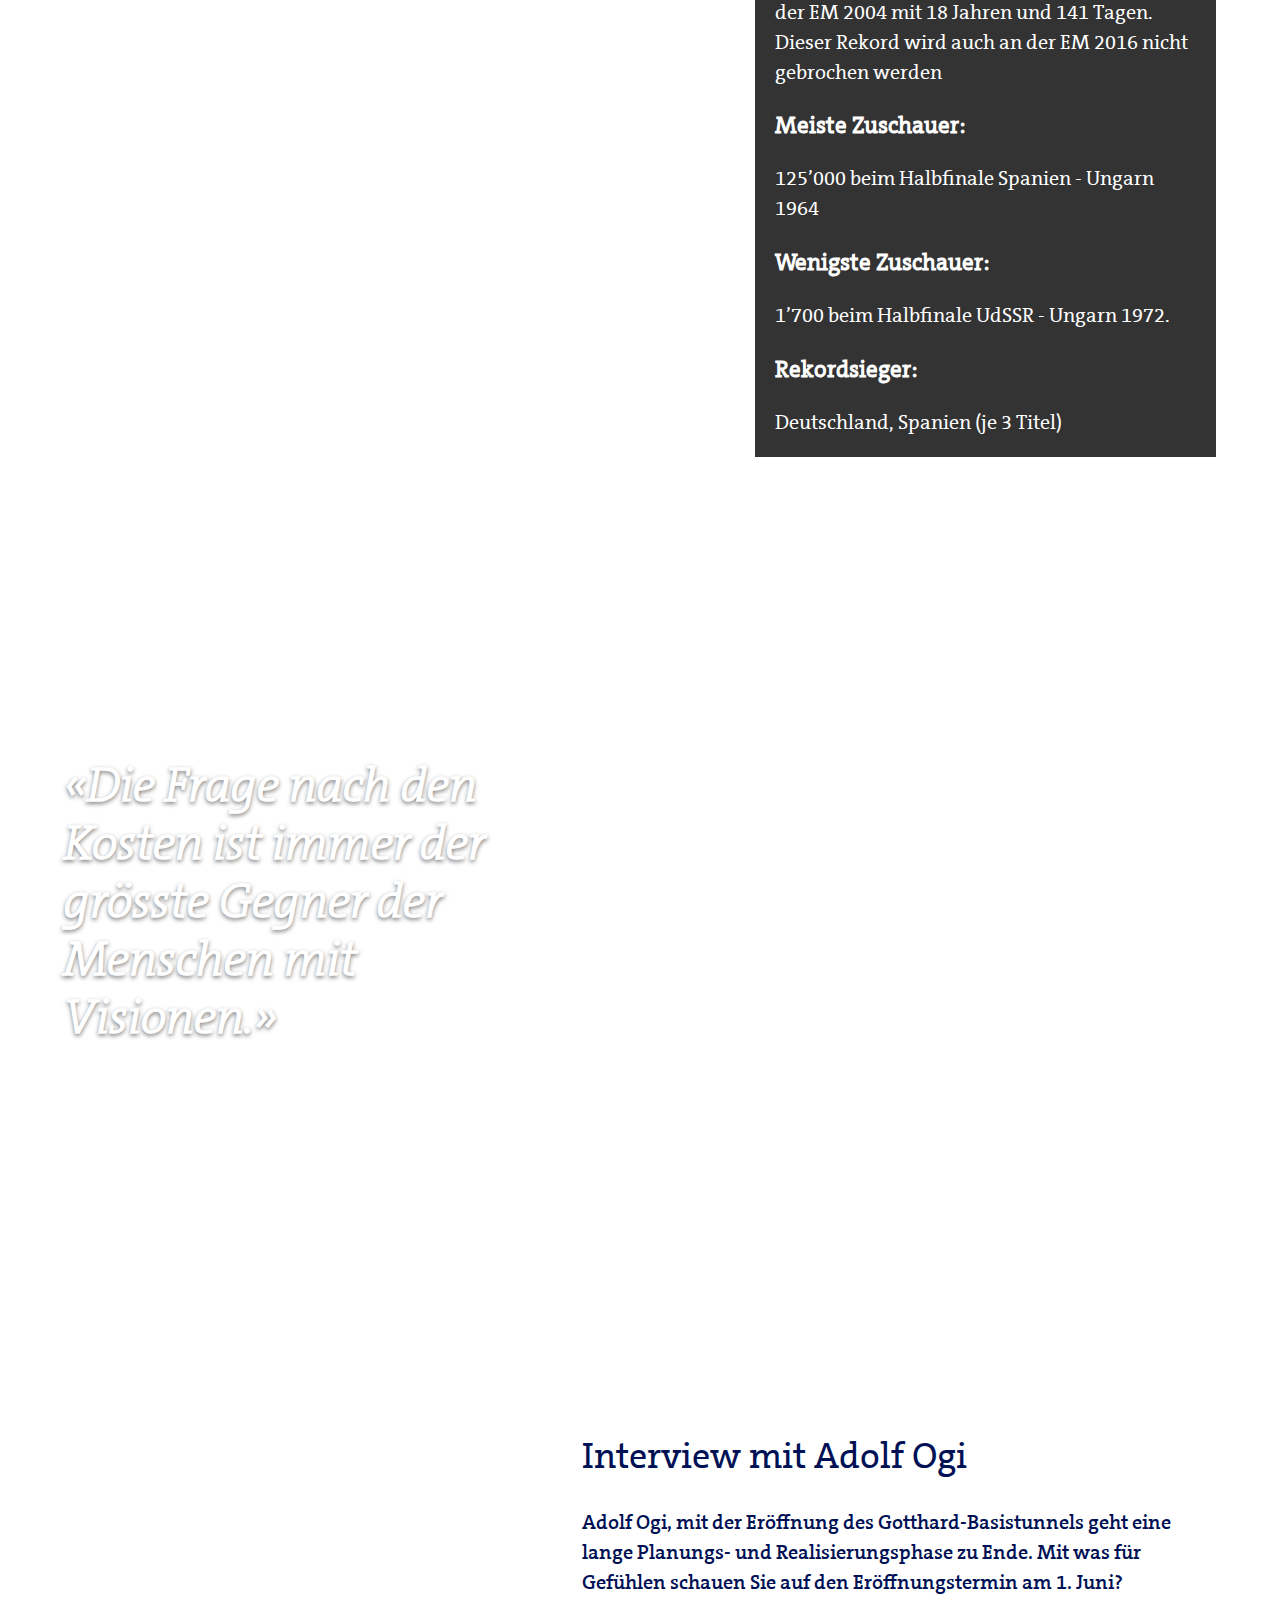
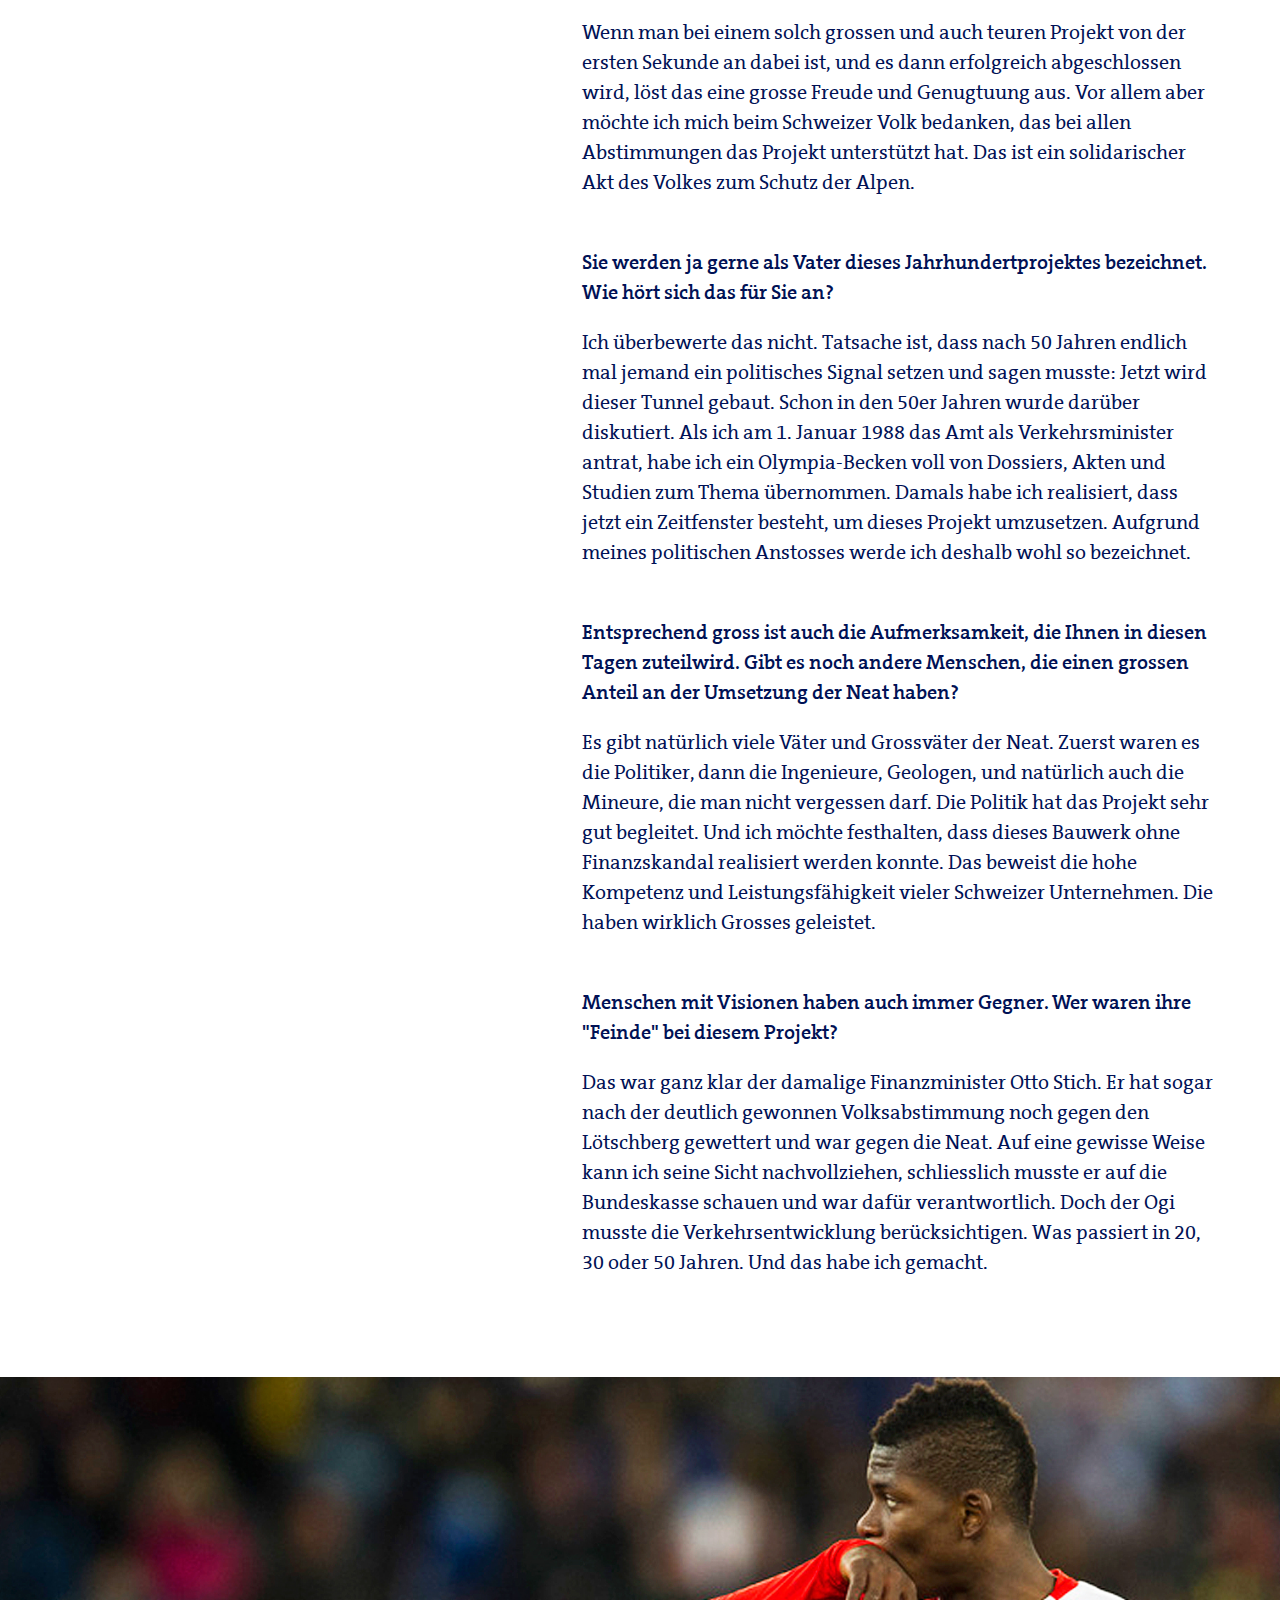
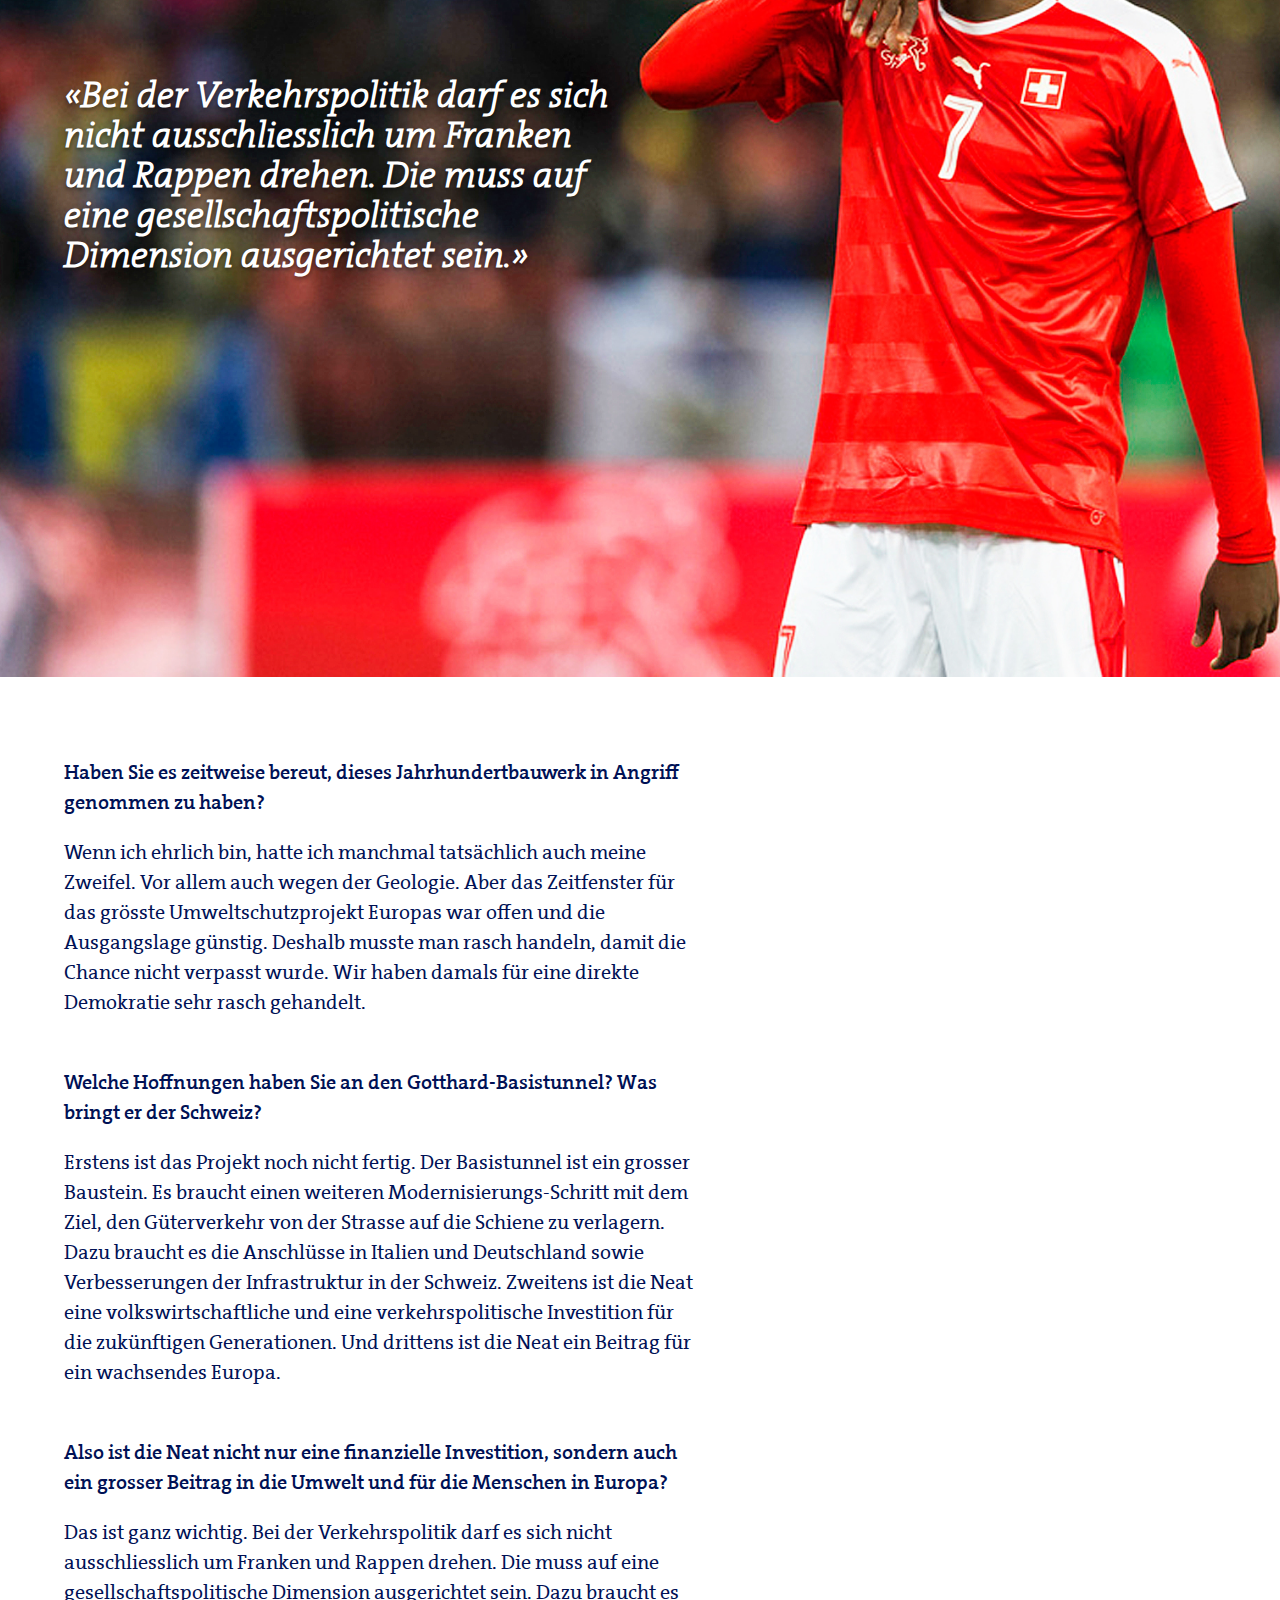
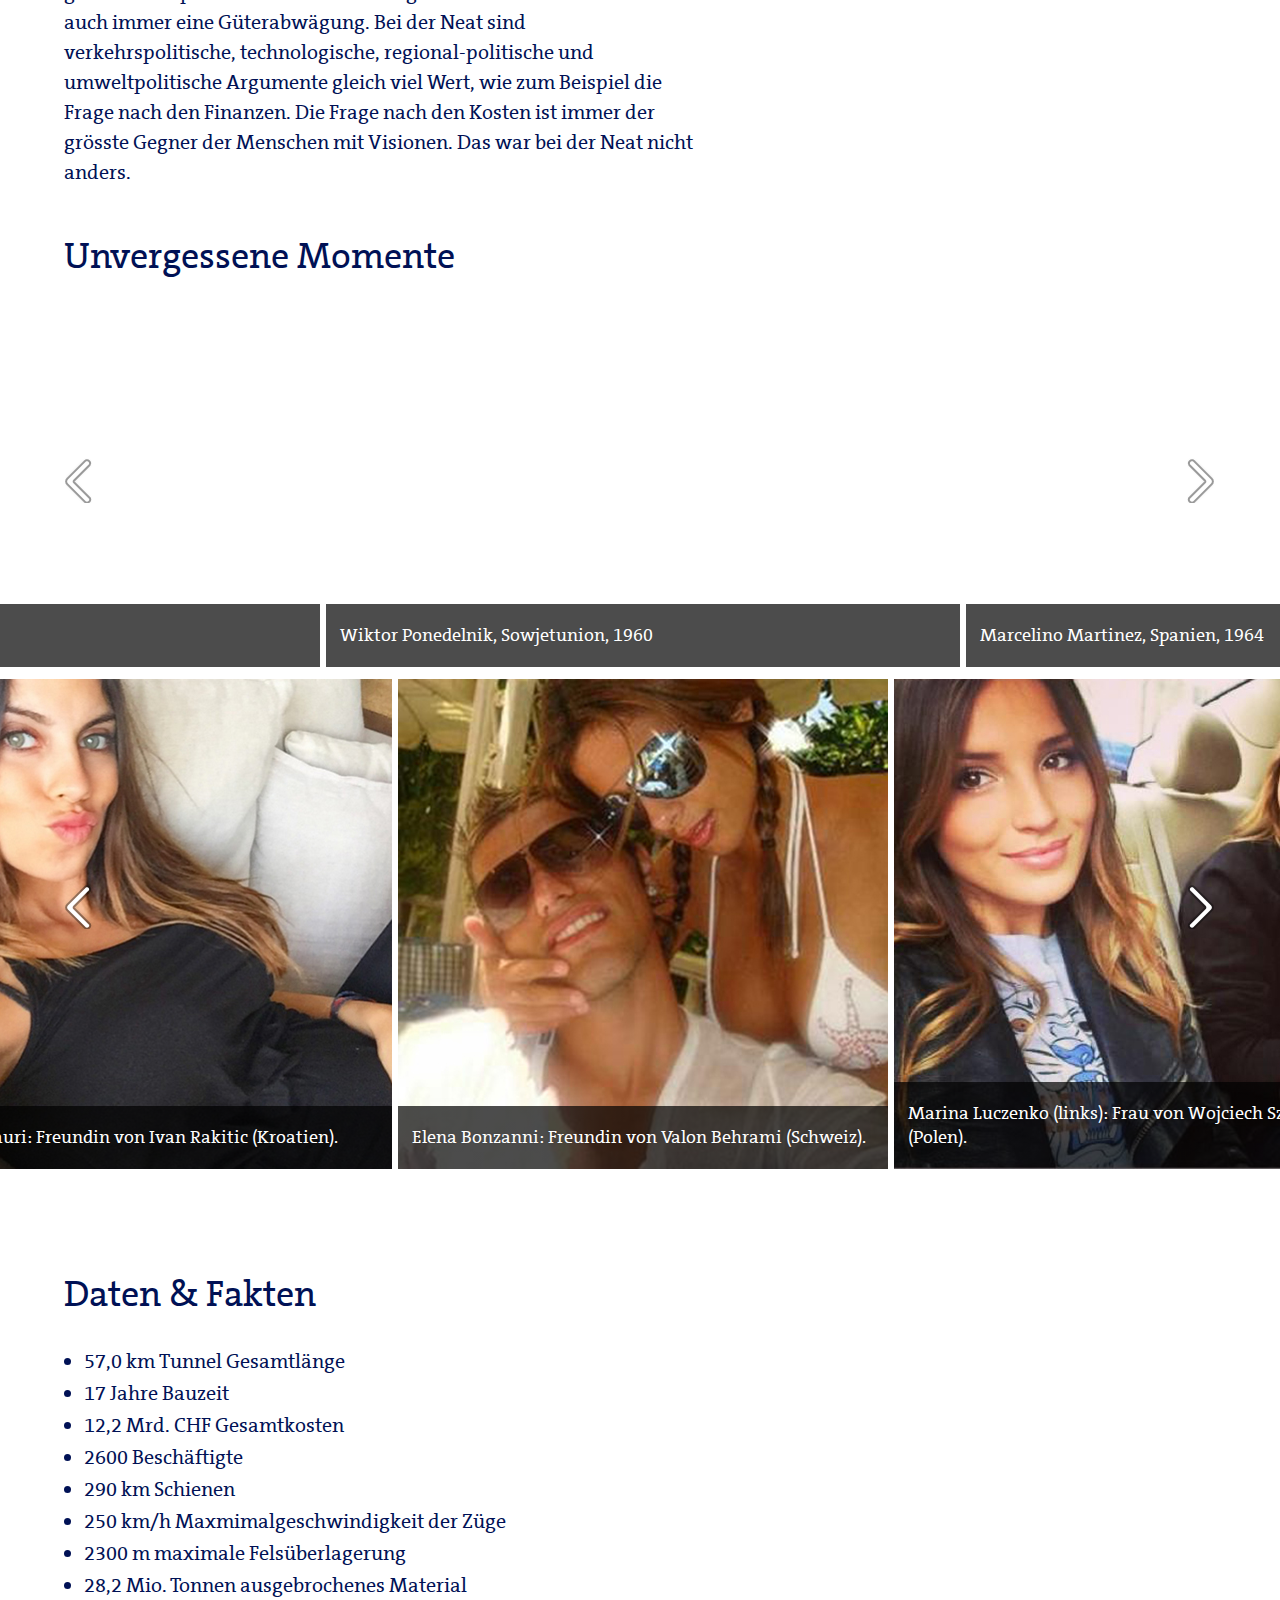
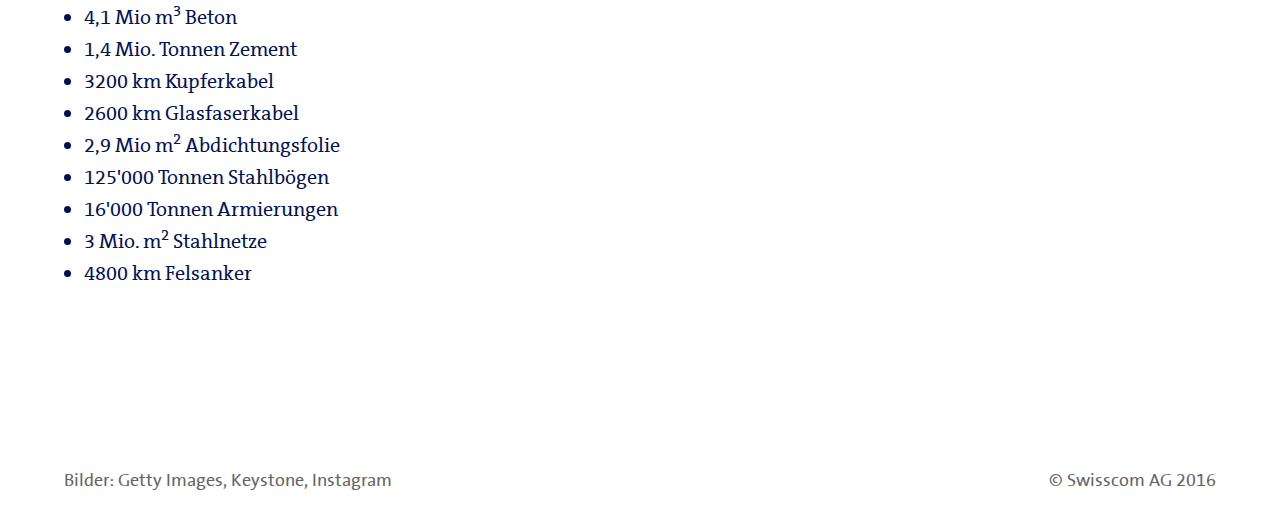
==== commit dc729a33: "Anpassungen gemäß Mail" ====
--- a/EM-Special-De.html
+++ b/EM-Special-De.html
@@ -72,10 +72,10 @@
 			<nav id="cssmenu" style="">
 			<ul>
 
-				<li><a id="section-06-link" href="#section-06">Fantyp-Quizz</a></li>
-				<li><a id="section-10-link" href="#section-10">Unvergessene Rekorde</a></li>
-<li><a id="section-10-link" href="#section-10">Embolo im Interview</a></li>
-<li><a id="section-10-link" href="#section-10"></a>Star-Zitate</li>
+				<li><a id="section-06-link" href="#section-03">Fantyp-Quizz</a></li>
+				<li><a id="section-10-link" href="#section-08b">Top 10 EM-Tore</a></li>
+				<li><a id="section-10-link" href="#section-10">Schweizer Gruppe</a></li>
+				<li><a id="section-10-link" href="#section-10">Petkovic im Interview</a></li>
 
 
 			</ul>
@@ -118,8 +118,26 @@
 	<div class="sticky-bg-container full-screen" style="">
 	</div>
 </div>
+
 <!-- #main-container -->
 <div id="section-03" class="main-container">
+	<div class="main wrapper" style="">
+	<script type="text/javascript" src="http://cdn.playbuzz.com/widget/feed.js"></script>
+	
+	<article class="interview right">
+	<div class="pb_feed" data-embed-by="9a9a382d-526e-4ccc-ad77-ba0f77beac12" data-game="/martina23/welcher-fantyp-bist-du" ></div>
+	</article>
+
+	</div>
+</div>
+
+
+
+<!-- #main-container -->
+<div id="section-03b" class="main-container">
+	<div class="main wrapper" style="">
+	<article class="interview header-only"><header>Die Nationalmannschaft</header></article>
+	</div>
 	<div class="homepage-first-content-slider ">
 		<div>
 			<img alt="" src="images-star-01/slider-star-pic-image-01.jpg" style="">
@@ -262,7 +280,7 @@
 <div id="section-05" class="main-container full-screen fixed-bg">
 	<div class="main wrapper">
 		<div class="text-on-image gte-intermediate-screen">
-			<h1 style="">«Hohe Erwartungen sind für mich ein Kompliment»</h1>
+			<h1 style="">«Die Frage nach den<br>Kosten ist immer der<br>grösste Gegner der Menschen mit<br>Visionen.»</h1>
 			<h2></h2>
 		</div>
 	</div>
@@ -273,17 +291,17 @@
 		<article class="interview right">
 			<section class="small-screen-only">
 				<div class="text-out-image">
-					<h1 style="">«Hohe Erwartungen sind für mich ein Kompliment»</h1>
+					<h1 style="">«Die Frage nach den Kosten ist immer der grösste Gegner der Menschen mit<br>Visionen.»</h1>
 					<h2></h2>
 				</div>
 			</section>
 			<header class="center">
-				Interview mit Breel Embolo</header>
+				Interview mit Adolf Ogi</header>
 			<section class="question">
-				Breel Embolo, die Ansprüche an Sie werden immer grösser, die Zahl der Interessenten wächst. Ihr Programm neben dem Platz dürfte inzwischen unübersichtlicher sein.<br>
+				Adolf Ogi, mit der Eröffnung des Gotthard-Basistunnels geht eine lange Planungs- und Realisierungsphase zu Ende. Mit was für Gefühlen schauen Sie auf den Eröffnungstermin am 1. Juni?<br>
 			</section>
 			<section class="answer">
-				Allen recht machen kann ich es ohnehin nie. Nicht jeder kann oder soll mich gut finden. In der Regel begegne ich dem Druck mit einer gewissen Gelassenheit, hohe Erwartungen sind für mich ein Kompliment. Mein Weg muss bis anhin vielversprechend verlaufen sein. Nur dann erwarten die Leute ja etwas von einem. Mir gefällt es, vorne hinzustehen und Gas zu geben. Sich zu verstecken ist für mich kein Ansatz.<br><br>
+				Wenn man bei einem solch grossen und auch teuren Projekt von der ersten Sekunde an dabei ist, und es dann erfolgreich abgeschlossen wird, löst das eine grosse Freude und Genugtuung aus. Vor allem aber möchte ich mich beim Schweizer Volk bedanken, das bei allen Abstimmungen das Projekt unterstützt hat. Das ist ein solidarischer Akt des Volkes zum Schutz der Alpen.<br><br>
 			</section>
             <div class="movie-still">
 				<!--<div style="display: block; position: relative; max-width: 720px;">
@@ -296,25 +314,25 @@
 				</div>-->
 			</div>
 			<section class="question">
-				Hat sich dadurch auch Ihr Spiel verändert?<br>
+				Sie werden ja gerne als Vater dieses Jahrhundertprojektes bezeichnet. Wie hört sich das für Sie an?			<br>
 			</section>
 			<section class="answer">
-				Zumindest positionsmässig ist alles noch in Bewegung. Ich denke, der Zeitpunkt ist noch nicht da, um schon endgültig festzulegen, wo ich mich am besten entfalten kann.
+				Ich überbewerte das nicht. Tatsache ist, dass nach 50 Jahren endlich mal jemand ein politisches Signal setzen und sagen musste: Jetzt wird dieser Tunnel gebaut. Schon in den 50er Jahren wurde darüber diskutiert. Als ich am 1. Januar 1988 das Amt als Verkehrsminister antrat, habe ich ein Olympia-Becken voll von Dossiers, Akten und Studien zum Thema übernommen. Damals habe ich realisiert, dass jetzt ein Zeitfenster besteht, um dieses Projekt umzusetzen. Aufgrund meines politischen Anstosses werde ich deshalb wohl so bezeichnet.
 			<br><br>
 			</section>
 			<section class="question">
-				Zu definieren wird auch Ihre Rolle im Nationalteam sein.
+				Entsprechend gross ist auch die Aufmerksamkeit, die Ihnen in diesen Tagen zuteilwird. Gibt es noch andere Menschen, die einen grossen Anteil an der Umsetzung der Neat haben?
 			<br>
 			</section>
 			<section class="answer">
-				Ich halte es wie beim FCB – ich habe mich nur kurzzeitig zurückgehalten. Zu Beginn schnupperte ich rein, jetzt will ich bereits helfen. Mein Ziel ist ein Stammplatz. Wie lange der Weg sein wird, liegt letztlich an mir; ich muss einfach möglichst gut meinen Job machen.
+				Es gibt natürlich viele Väter und Grossväter der Neat. Zuerst waren es die Politiker, dann die Ingenieure, Geologen, und natürlich auch die Mineure, die man nicht vergessen darf. Die Politik hat das Projekt sehr gut begleitet. Und ich möchte festhalten, dass dieses Bauwerk ohne Finanzskandal realisiert werden konnte. Das beweist die hohe Kompetenz und Leistungsfähigkeit vieler Schweizer Unternehmen. Die haben wirklich Grosses geleistet.
 			<br><br>
 			</section>
 			<section class="question">
-				Bisher pflegten Sie zu sagen, dass der Tag womöglich mal noch kommen könnte, an dem Sie nervös werden. Kommt er jetzt?<br>
+				Menschen mit Visionen haben auch immer Gegner. Wer waren ihre "Feinde" bei diesem Projekt?				<br>
 			</section>
 			<section class="answer">
-				Ich weiss es nicht, zurzeit spüre ich vor allem eine grosse Vorfreude. Aber es ist nicht vorhersehbar, ich nehme zum ersten Mal an einem solchen Turnier teil. Die Emotionen dürften wohl alles übertreffen, was bisher war.
+				Das war ganz klar der damalige Finanzminister Otto Stich. Er hat sogar nach der deutlich gewonnen Volksabstimmung noch gegen den Lötschberg gewettert und war gegen die Neat. Auf eine gewisse Weise kann ich seine Sicht nachvollziehen, schliesslich musste er auf die Bundeskasse schauen und war dafür verantwortlich. Doch der Ogi musste die Verkehrsentwicklung berücksichtigen. Was passiert in 20, 30 oder 50 Jahren. Und das habe ich gemacht.
 			</section>
 			<br>
 			<div class="movie-still">
@@ -368,7 +386,7 @@
 <div id="section-06b" class="main-container small-screen-only">
 	<div class="main wrapper">
 		<div class="text-out-image smaller">
-			<h1 style="">«Im Quartier meiner Familie werden die Menschen die Spiele gemeinsam an den TV-Schirmen verfolgen. Mein Grossvater kann sich kaum mehr unbeobachtet bewegen. Sobald er das Haus verlässt, gibt es nur noch ein Thema: Breel und die EM.»</h1>
+			<h1 style="">«Bei der Verkehrspolitik darf es sich nicht ausschliesslich um Franken und Rappen drehen. Die muss auf eine gesellschaftspolitische Dimension ausgerichtet sein.»</h1>
 			<h2></h2>
 		</div>
 	</div>
@@ -377,7 +395,7 @@
 <div id="section-07" class="main-container full-screen">
 	<div class="main wrapper">
 		<div class="text-on-image smaller gte-intermediate-screen">
-			<h1 style="width: 50%;">«Im Quartier meiner Familie werden die Menschen die Spiele gemeinsam an den TV-Schirmen verfolgen. Mein Grossvater kann sich kaum mehr unbeobachtet bewegen. Sobald er das Haus verlässt, gibt es nur noch ein Thema: Breel und die EM.»</h1>
+			<h1 style="width: 50%;">«Bei der Verkehrspolitik darf es sich nicht ausschliesslich um Franken und Rappen drehen. Die muss auf eine gesellschaftspolitische Dimension ausgerichtet sein.»</h1>
 			<h2></h2>
 		</div>
 	</div>
@@ -387,24 +405,24 @@
 	<div class="main wrapper clearfix interview">
 		<article class="interview left">
 			<section class="question">
-				Empfinden Sie in erster Linie Respekt vor der Aufgabe - oder ist doch eine Spur von Nervosität erkennbar?<br>
+				Haben Sie es zeitweise bereut, dieses Jahrhundertbauwerk in Angriff genommen zu haben?<br>
 			</section>
 			<section class="answer">
-			Natürlich bin ich mir der Bedeutung der EM bewusst, aber bei mir überwiegt immer der Optimismus. Ich traue mir zu, auf dieser Bühne zu spielen. Die wichtigsten Spiele sind doch die schönsten. Vielleicht kommt die Ruhe daher, dass ich als Junior bereits sehr viel erlebt habe. Gegen Real im Bernabeu oder in Liverpool vor über 40'000 zu spielen, ist schon auch eindrücklich. Das sind prägende Momente.
+			Wenn ich ehrlich bin, hatte ich manchmal tatsächlich auch meine Zweifel. Vor allem auch wegen der Geologie. Aber das Zeitfenster für das grösste Umweltschutzprojekt Europas war offen und die Ausgangslage günstig. Deshalb musste man rasch handeln, damit die Chance nicht verpasst wurde. Wir haben damals für eine direkte Demokratie sehr rasch gehandelt.
 			<br><br>
 			</section>
 			<section class="question">
-				Was löste Ihr steiler Aufstieg eigentlich in Ihrem engeren Umfeld aus? Registrieren die Verwandten in Kamerun die EM?<br>
+				Welche Hoffnungen haben Sie an den Gotthard-Basistunnel? Was bringt er der Schweiz?<br>
 			</section>
 			<section class="answer">
-				Sie freuen sich riesig. Im Quartier meiner Familie werden die Menschen die Spiele gemeinsam an den TV-Schirmen verfolgen. Mein Grossvater kann sich kaum mehr unbeobachtet bewegen. Sobald er das Haus verlässt, gibt es nur noch ein Thema: Breel und die EM.
+				Erstens ist das Projekt noch nicht fertig. Der Basistunnel ist ein grosser Baustein. Es braucht einen weiteren Modernisierungs-Schritt mit dem Ziel, den Güterverkehr von der Strasse auf die Schiene zu verlagern. Dazu braucht es die Anschlüsse in Italien und Deutschland sowie Verbesserungen der Infrastruktur in der Schweiz. Zweitens ist die Neat eine volkswirtschaftliche und eine verkehrspolitische Investition für die zukünftigen Generationen. Und drittens ist die Neat ein Beitrag für ein wachsendes Europa.
 			<br><br>
 			</section>
 			<section class="question">
-			In Kürze steht für Sie ein wegweisender Entscheid an: der Schritt ins Ausland.<br>
+			Also ist die Neat nicht nur eine finanzielle Investition, sondern auch ein grosser Beitrag in die Umwelt und für die Menschen in Europa?<br>
 			</section>
 			<section class="answer">
-				Der nächste Transfer wird viel verändern und meinen mittelfristigen Weg im Fussball entscheidend beeinflussen. Deshalb muss alles wohlüberlegt passieren. Mir wird zwar viel abgenommen, aber diesen Entscheid muss ich letztlich selber fällen. Wenn später etwas schiefgeht, trägt weder der Berater noch der Trainer die Verantwortung. Dann bin vor allem ich selber schuld.
+				Das ist ganz wichtig. Bei der Verkehrspolitik darf es sich nicht ausschliesslich um Franken und Rappen drehen. Die muss auf eine gesellschaftspolitische Dimension ausgerichtet sein. Dazu braucht es auch immer eine Güterabwägung. Bei der Neat sind verkehrspolitische, technologische, regional-politische und umweltpolitische Argumente gleich viel Wert, wie zum Beispiel die Frage nach den Finanzen. Die Frage nach den Kosten ist immer der grösste Gegner der Menschen mit Visionen. Das war bei der Neat nicht anders.
 			<br><br>
 			</section>
 		</article>
@@ -424,6 +442,14 @@
 <!-- #main-container -->
 
 <div id="section-08b" class="main-container">
+
+	<div class="main wrapper" style="">
+	<article class="interview header-only"><header>Unvergessene Momente</header></article>
+	</div>
+
+
+
+
 	<div class="homepage-first-content-slider ">
 		<div>
 			<iframe class="iframe640" src="https://www.youtube.com/embed/I426i9LcbIY" frameborder="0" allowfullscreen></iframe>
@@ -478,9 +504,9 @@
 			<div class="caption">Das Team, Spanien, 2012</div>
 		</div>
 	</div>
-</div>
-<!-- #main-container -->
-<div id="section-03" class="main-container">
+</div> 
+<!-- #main-container -->
+<div id="section-09" class="main-container">
 	<div class="homepage-first-content-slider ">
 		<div>
 			<img alt="" src="images-star-01/slider-star-pic-image-24.jpg" style="">
@@ -644,8 +670,8 @@
 				© Swisscom AG 2016</div>
 		</footer>
 	</div>
-  </div>
-</div>
+</div>
+
 
 </body>
 
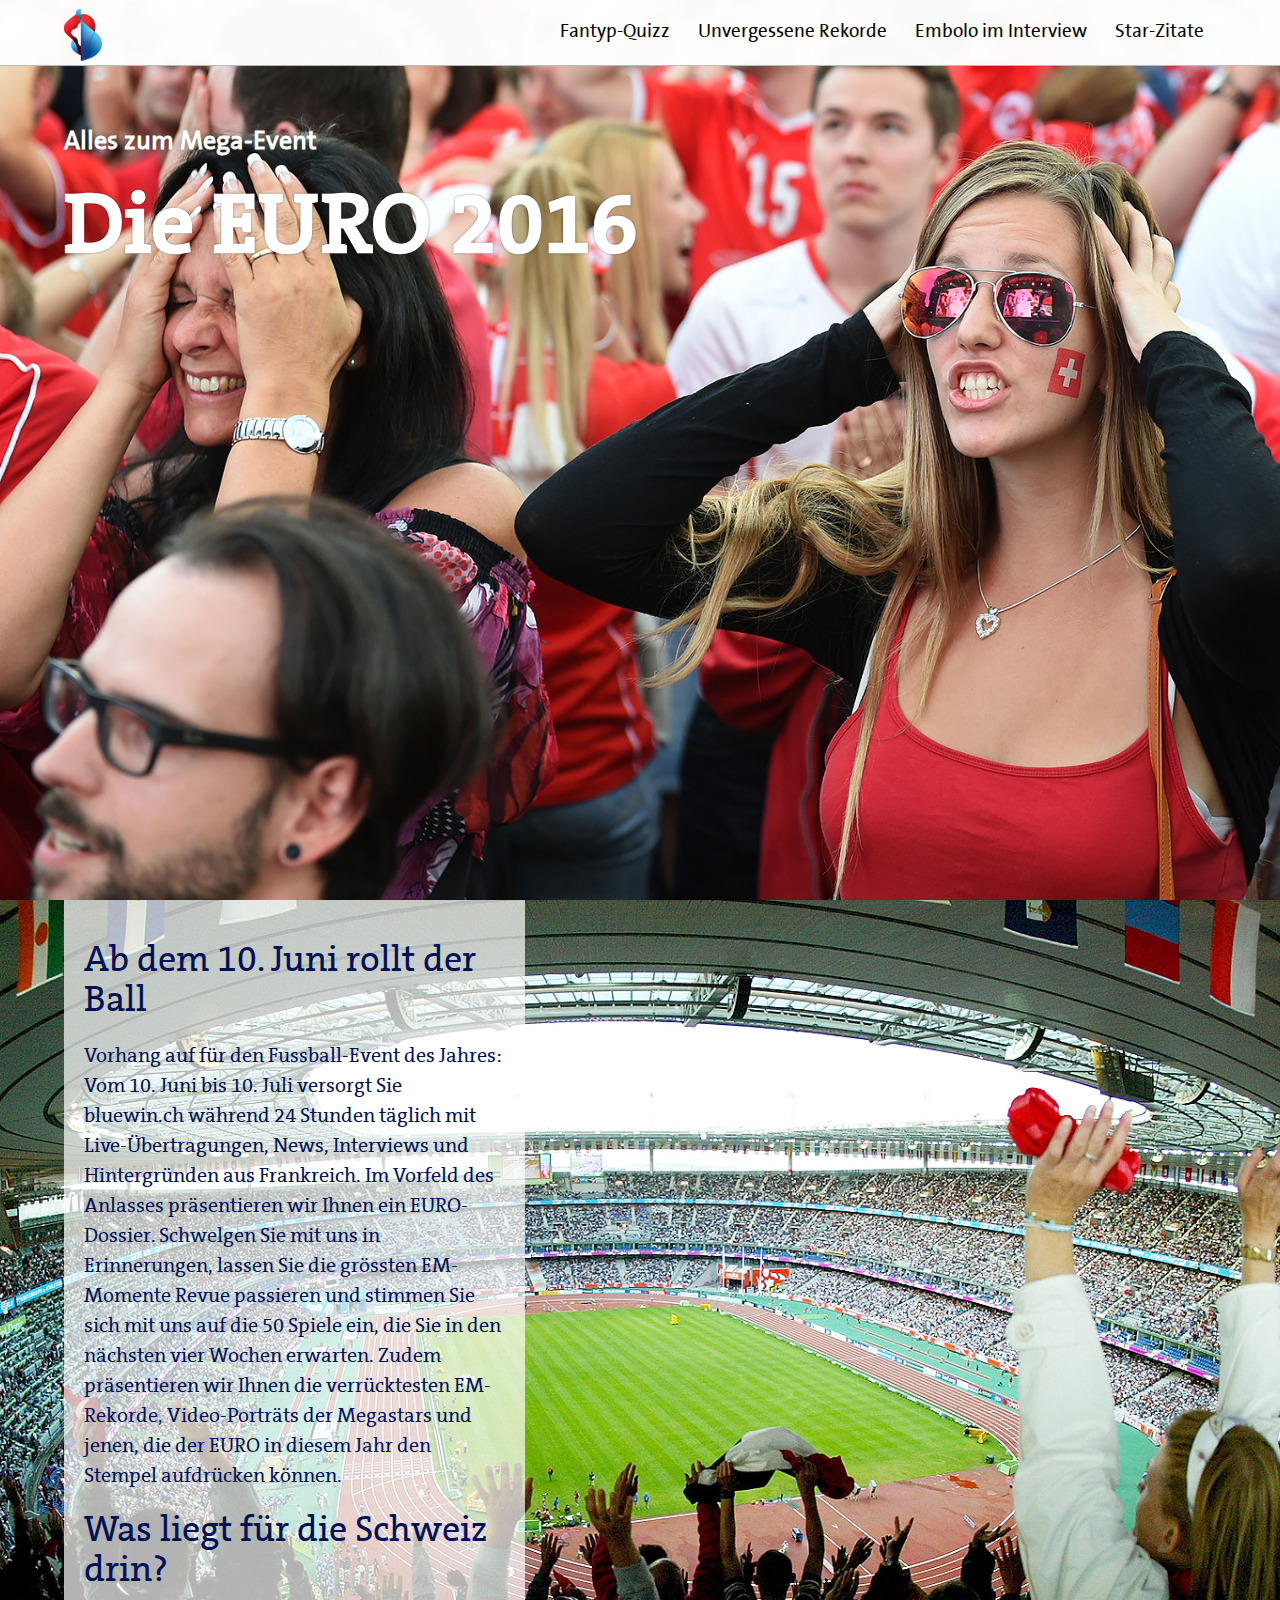
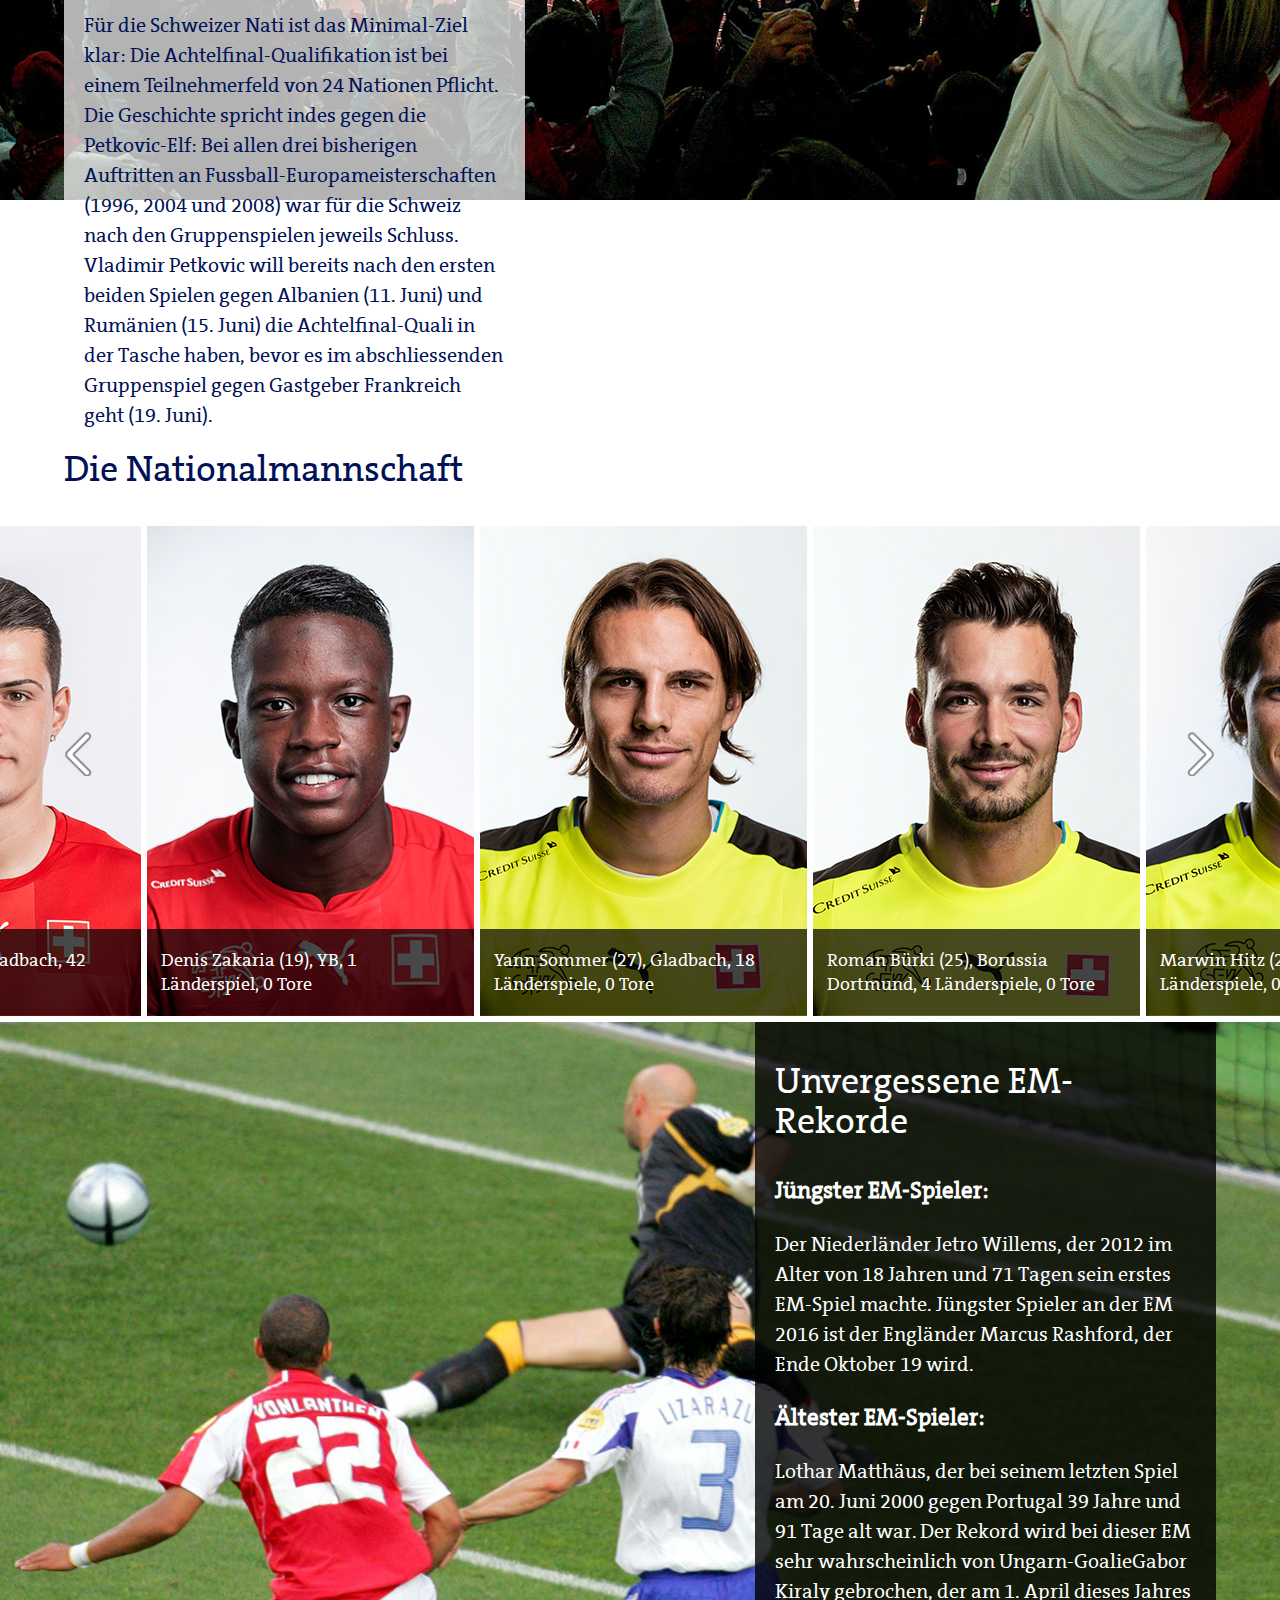
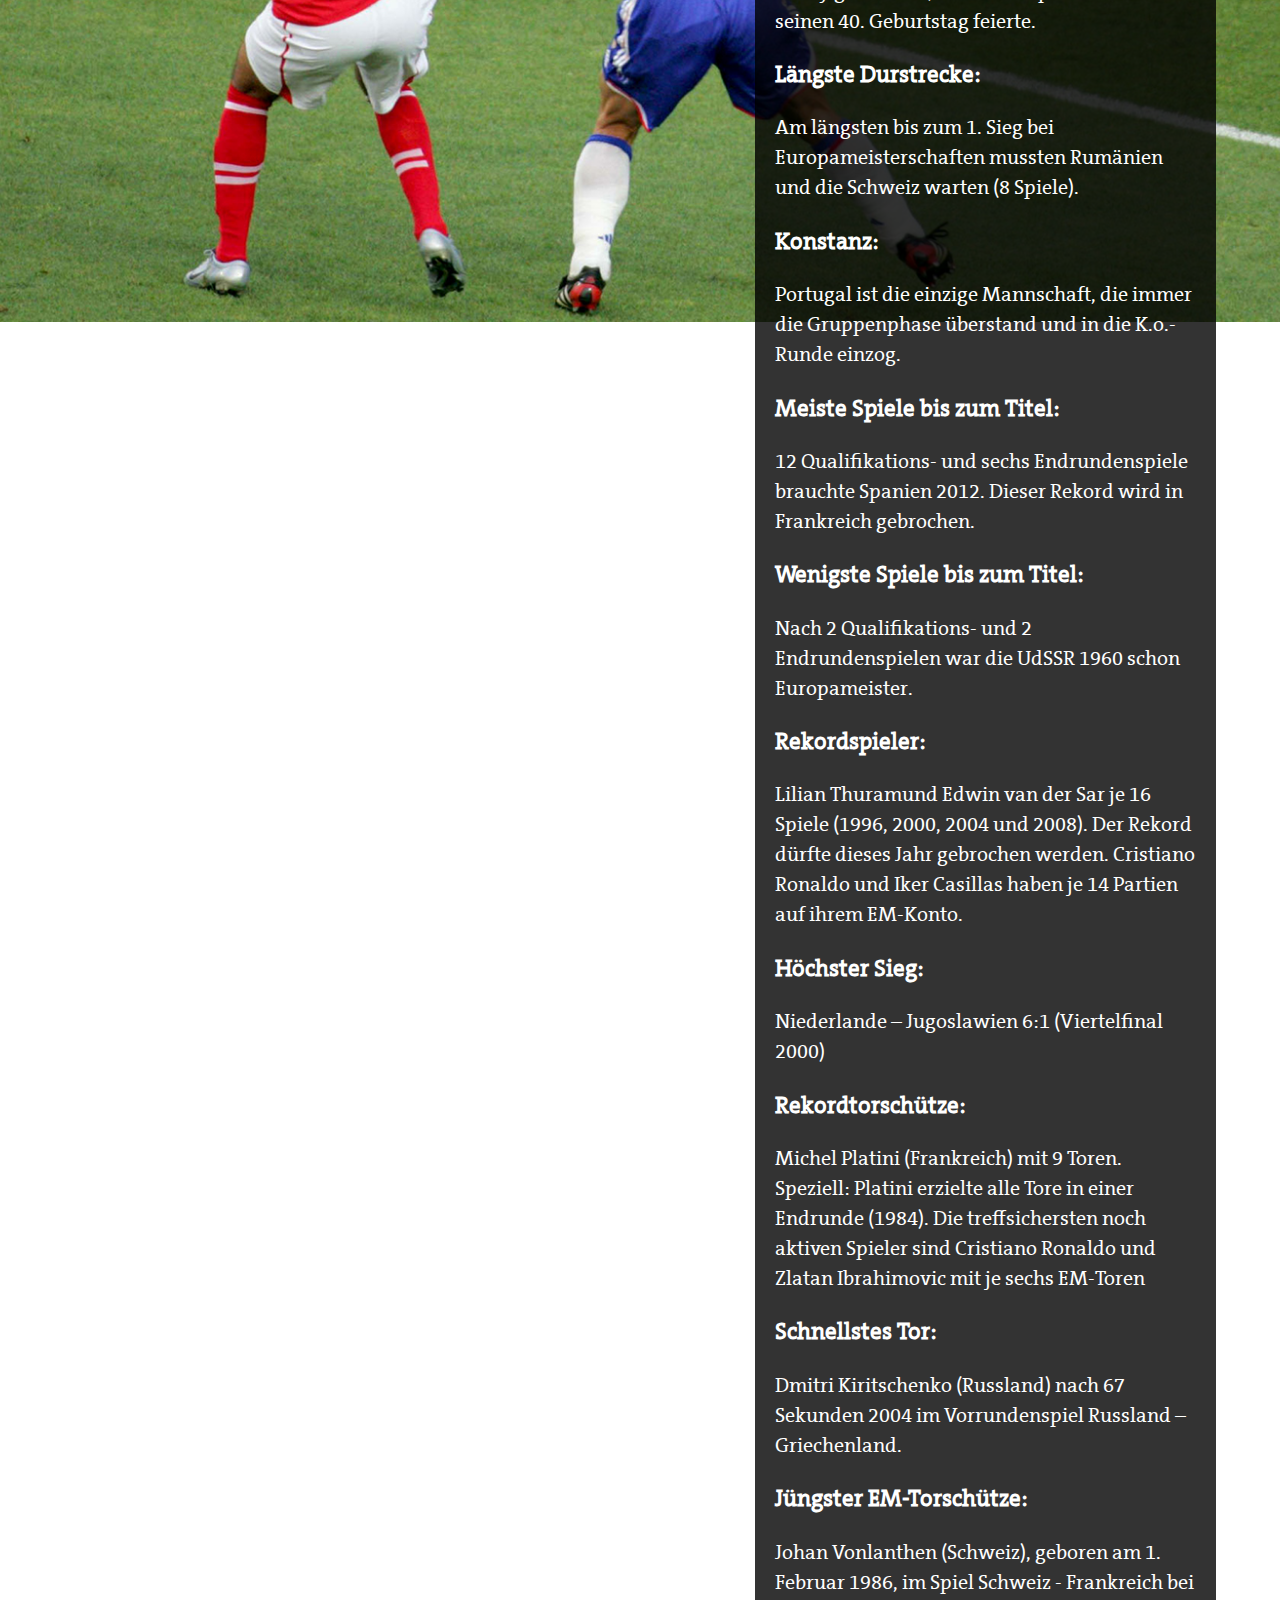
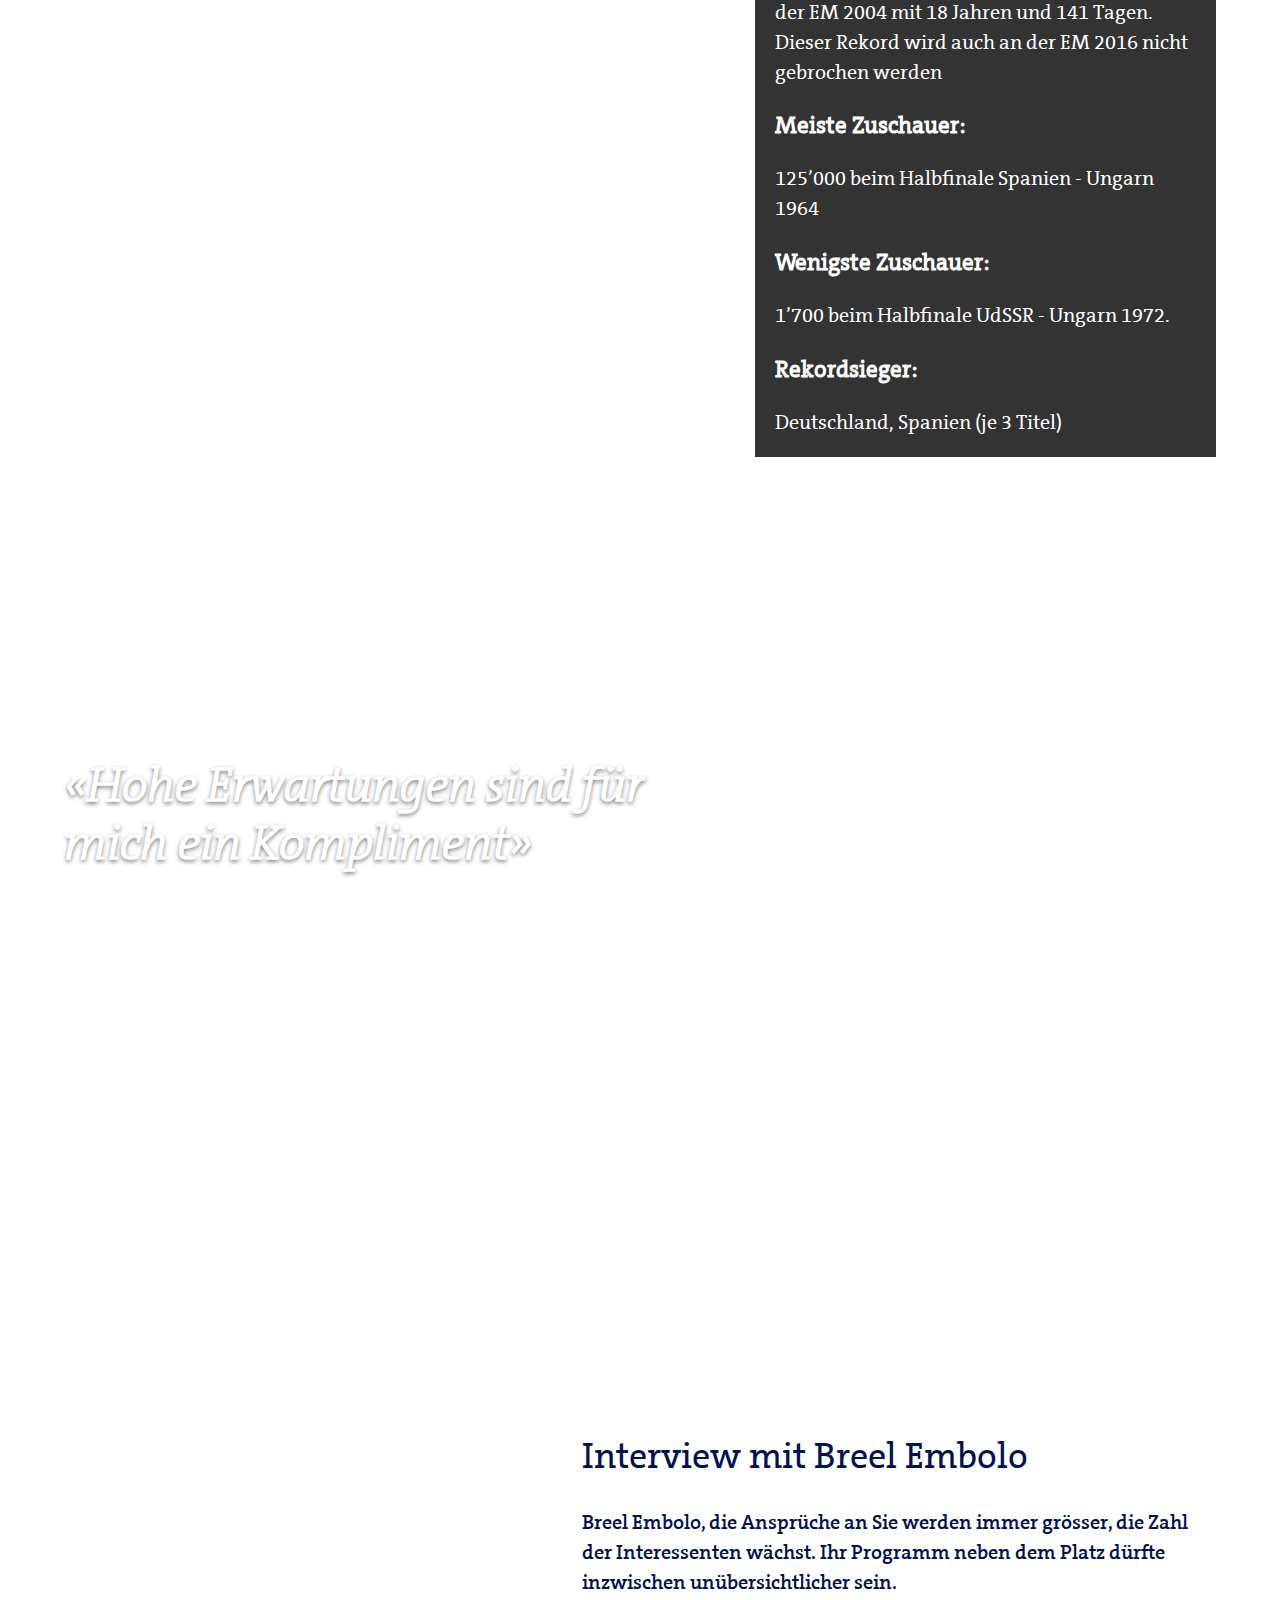
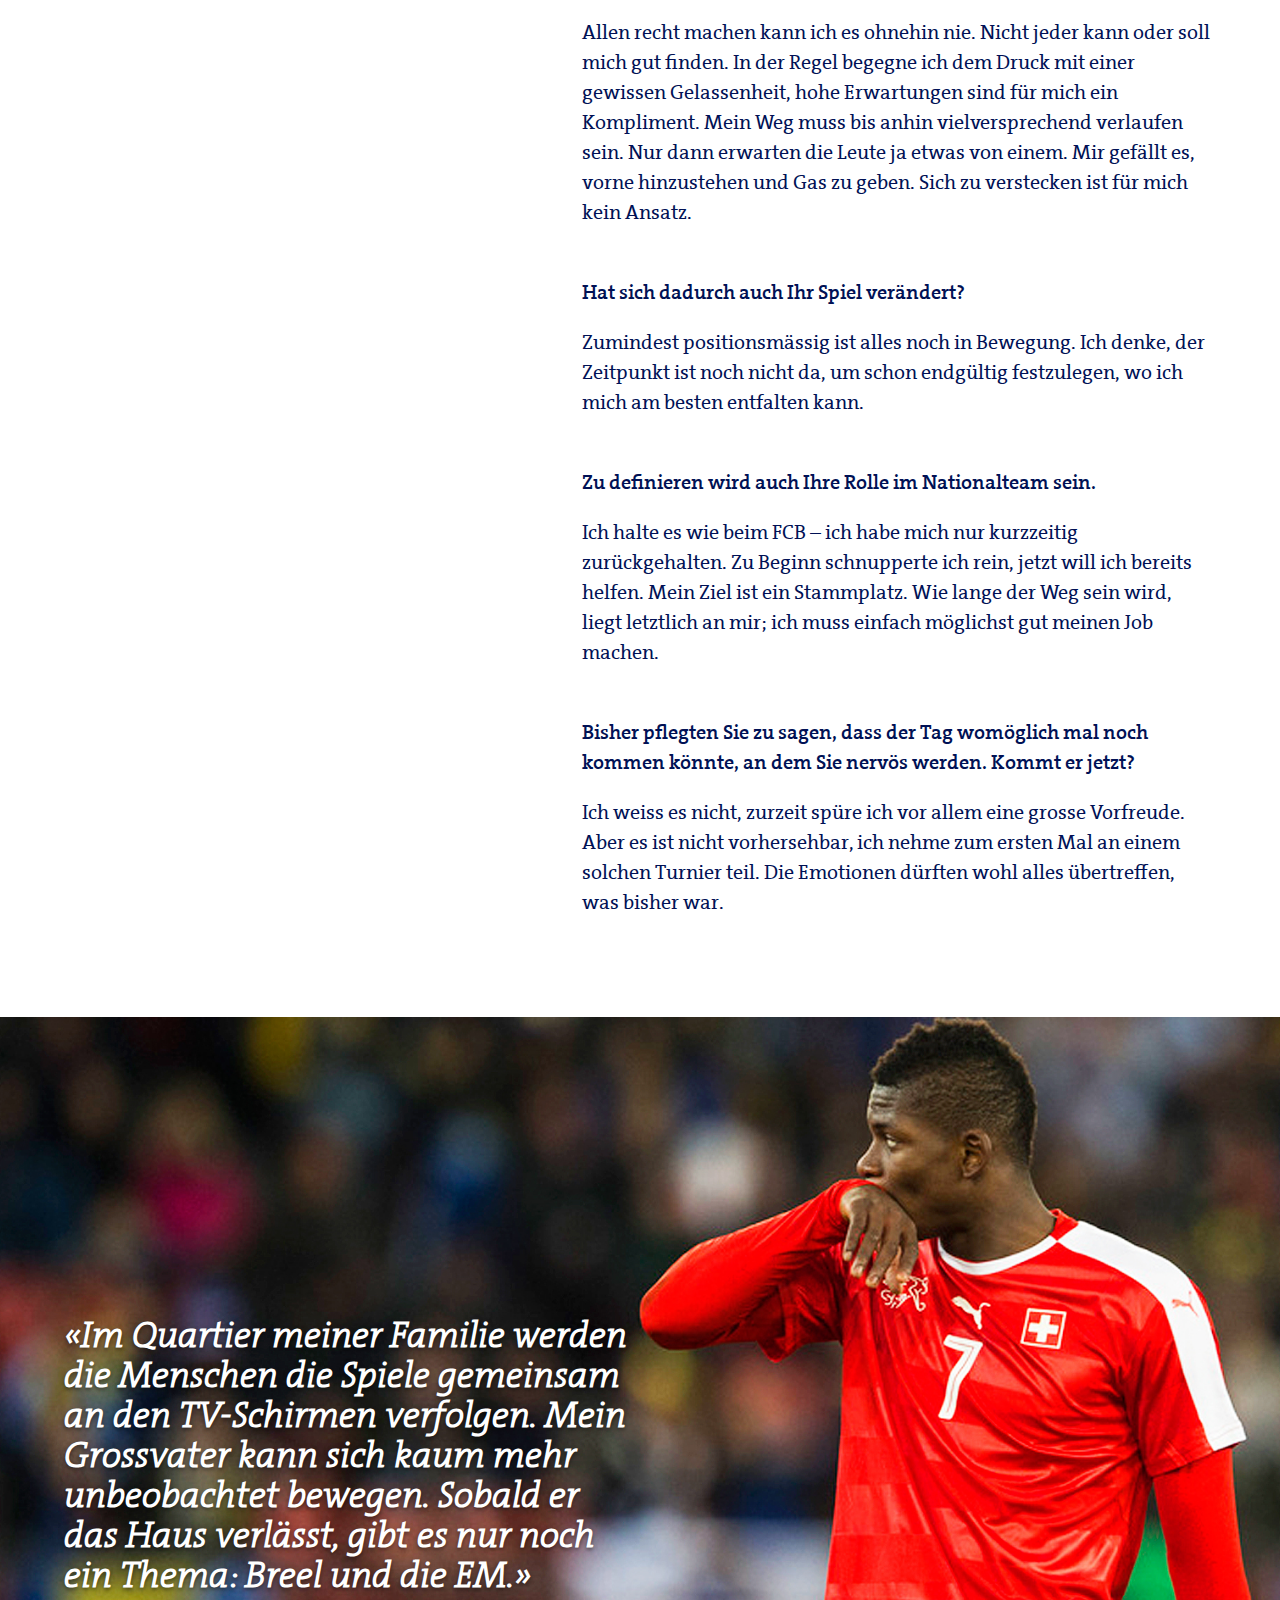
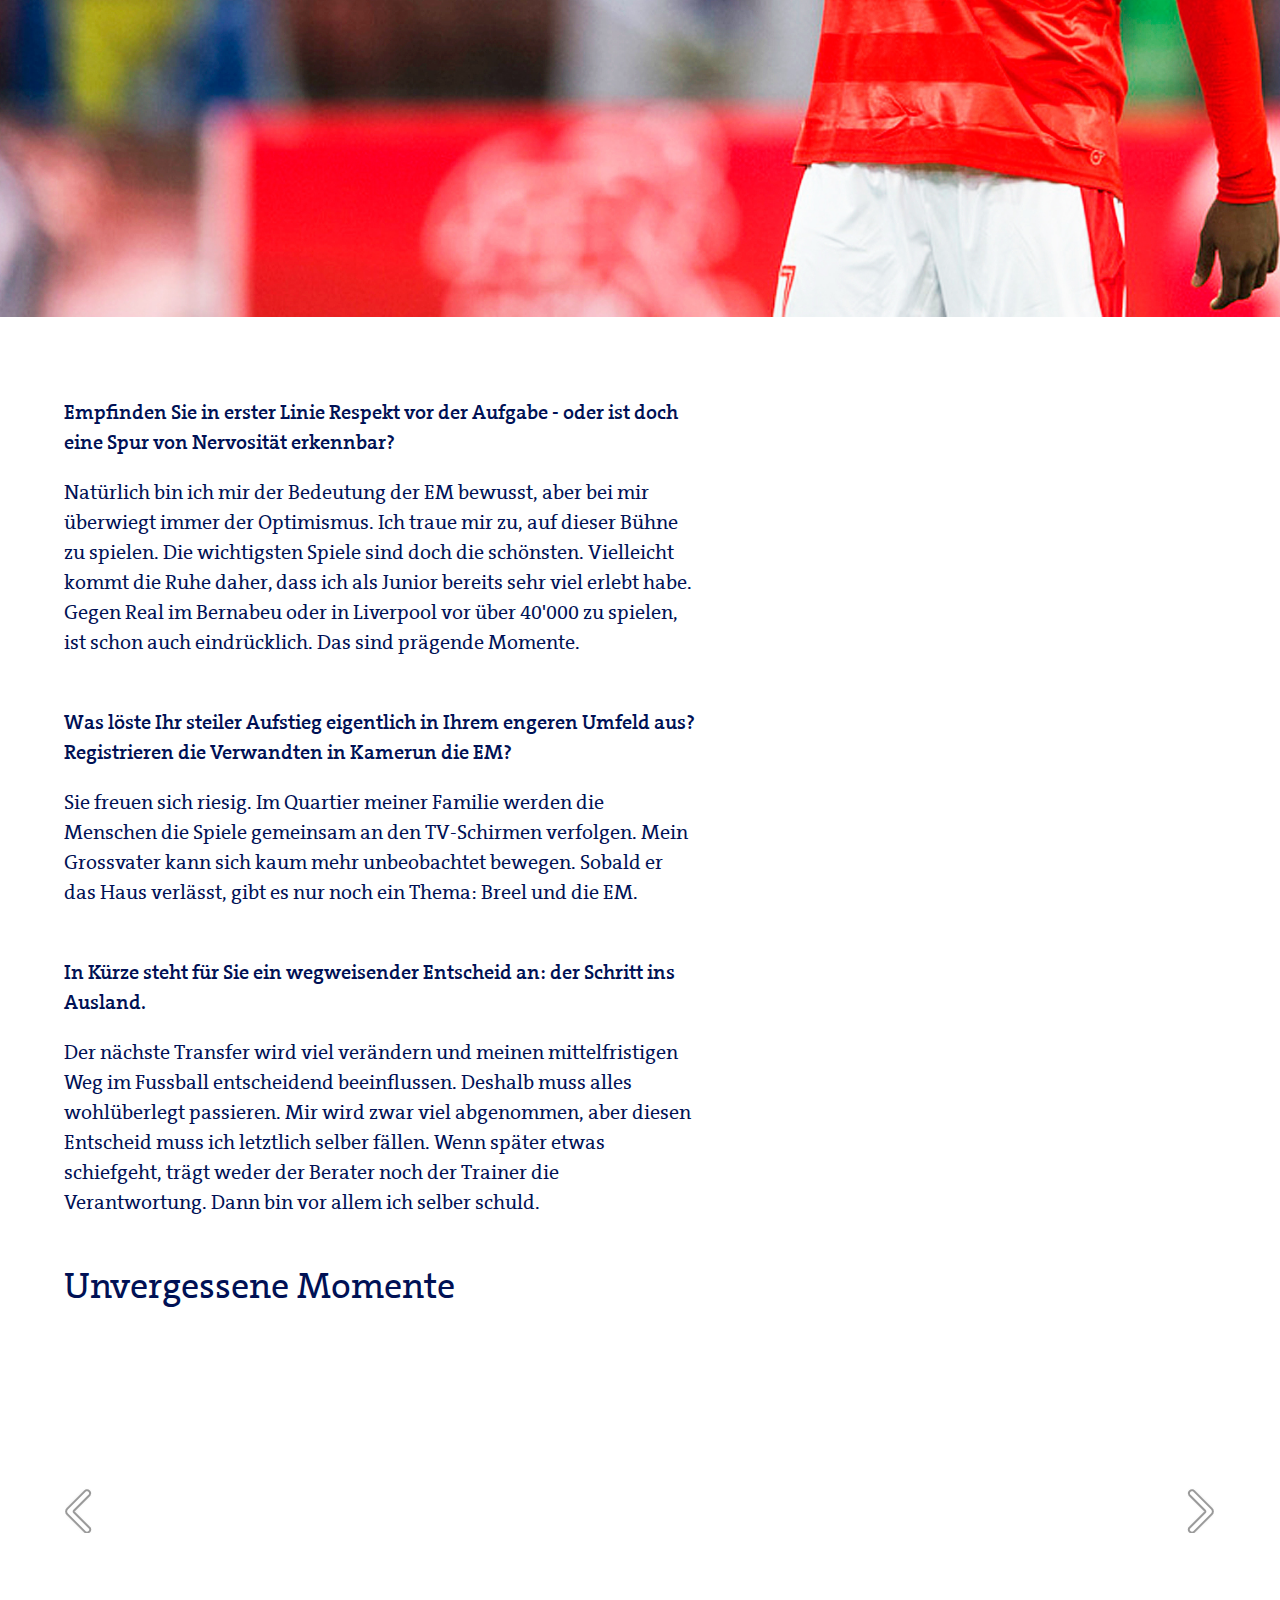
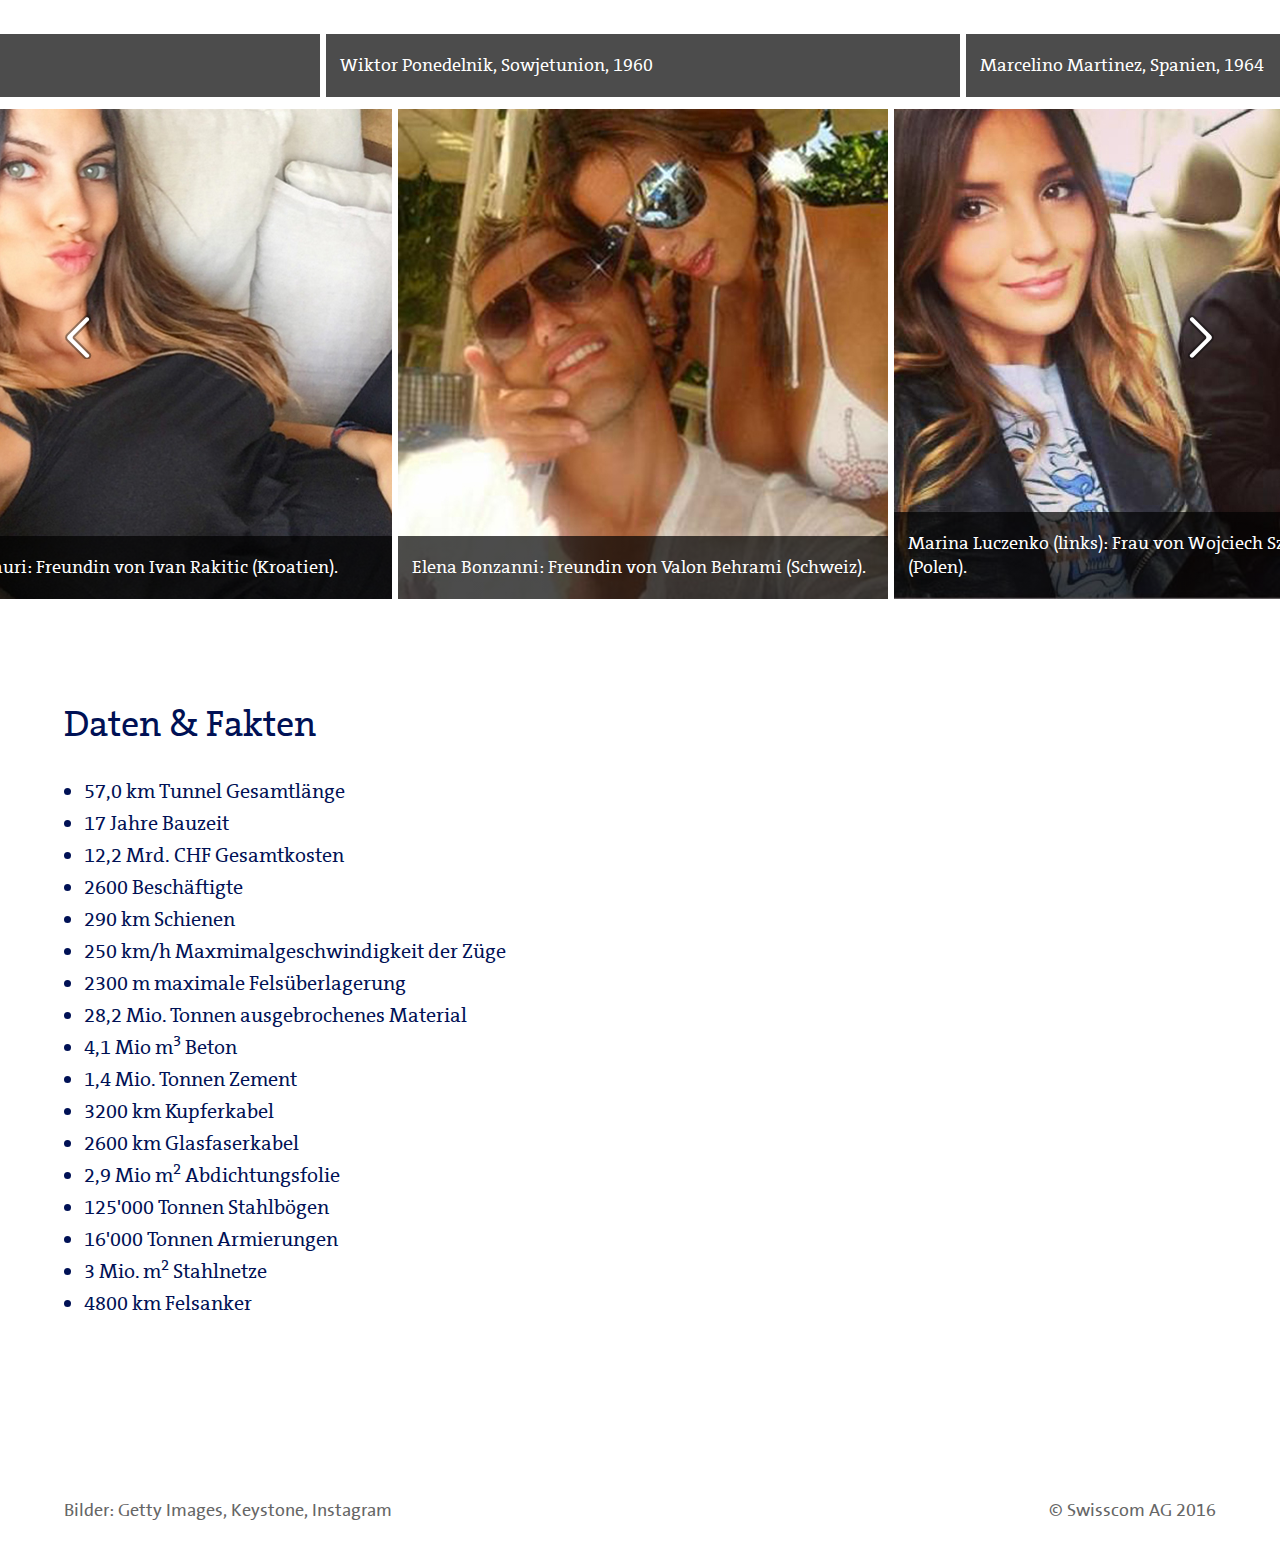
==== commit 3fea0201: "Merge remote-tracking branch 'origin/master'" ====
--- a/EM-Special-De.html
+++ b/EM-Special-De.html
@@ -73,9 +73,9 @@
 			<ul>
 
 				<li><a id="section-06-link" href="#section-03">Fantyp-Quizz</a></li>
-				<li><a id="section-10-link" href="#section-08b">Top 10 EM-Tore</a></li>
-				<li><a id="section-10-link" href="#section-10">Schweizer Gruppe</a></li>
-				<li><a id="section-10-link" href="#section-10">Petkovic im Interview</a></li>
+				<li><a id="section-10-link" href="#section-08b">Unvergessene Rekorde</a></li>
+				<li><a id="section-10-link" href="#section-10">Embolo im Interview</a></li>
+				<li><a id="section-10-link" href="#section-10">Star-Zitate</a></li>
 
 
 			</ul>
@@ -280,7 +280,7 @@
 <div id="section-05" class="main-container full-screen fixed-bg">
 	<div class="main wrapper">
 		<div class="text-on-image gte-intermediate-screen">
-			<h1 style="">«Die Frage nach den<br>Kosten ist immer der<br>grösste Gegner der Menschen mit<br>Visionen.»</h1>
+			<h1 style="">«Hohe Erwartungen sind für mich ein Kompliment»</h1>
 			<h2></h2>
 		</div>
 	</div>
@@ -291,17 +291,17 @@
 		<article class="interview right">
 			<section class="small-screen-only">
 				<div class="text-out-image">
-					<h1 style="">«Die Frage nach den Kosten ist immer der grösste Gegner der Menschen mit<br>Visionen.»</h1>
+					<h1 style="">«Hohe Erwartungen sind für mich ein Kompliment»</h1>
 					<h2></h2>
 				</div>
 			</section>
 			<header class="center">
-				Interview mit Adolf Ogi</header>
+				Interview mit Breel Embolo</header>
 			<section class="question">
-				Adolf Ogi, mit der Eröffnung des Gotthard-Basistunnels geht eine lange Planungs- und Realisierungsphase zu Ende. Mit was für Gefühlen schauen Sie auf den Eröffnungstermin am 1. Juni?<br>
+				Breel Embolo, die Ansprüche an Sie werden immer grösser, die Zahl der Interessenten wächst. Ihr Programm neben dem Platz dürfte inzwischen unübersichtlicher sein.<br>
 			</section>
 			<section class="answer">
-				Wenn man bei einem solch grossen und auch teuren Projekt von der ersten Sekunde an dabei ist, und es dann erfolgreich abgeschlossen wird, löst das eine grosse Freude und Genugtuung aus. Vor allem aber möchte ich mich beim Schweizer Volk bedanken, das bei allen Abstimmungen das Projekt unterstützt hat. Das ist ein solidarischer Akt des Volkes zum Schutz der Alpen.<br><br>
+				Allen recht machen kann ich es ohnehin nie. Nicht jeder kann oder soll mich gut finden. In der Regel begegne ich dem Druck mit einer gewissen Gelassenheit, hohe Erwartungen sind für mich ein Kompliment. Mein Weg muss bis anhin vielversprechend verlaufen sein. Nur dann erwarten die Leute ja etwas von einem. Mir gefällt es, vorne hinzustehen und Gas zu geben. Sich zu verstecken ist für mich kein Ansatz.<br><br>
 			</section>
             <div class="movie-still">
 				<!--<div style="display: block; position: relative; max-width: 720px;">
@@ -314,25 +314,25 @@
 				</div>-->
 			</div>
 			<section class="question">
-				Sie werden ja gerne als Vater dieses Jahrhundertprojektes bezeichnet. Wie hört sich das für Sie an?			<br>
+				Hat sich dadurch auch Ihr Spiel verändert?<br>
 			</section>
 			<section class="answer">
-				Ich überbewerte das nicht. Tatsache ist, dass nach 50 Jahren endlich mal jemand ein politisches Signal setzen und sagen musste: Jetzt wird dieser Tunnel gebaut. Schon in den 50er Jahren wurde darüber diskutiert. Als ich am 1. Januar 1988 das Amt als Verkehrsminister antrat, habe ich ein Olympia-Becken voll von Dossiers, Akten und Studien zum Thema übernommen. Damals habe ich realisiert, dass jetzt ein Zeitfenster besteht, um dieses Projekt umzusetzen. Aufgrund meines politischen Anstosses werde ich deshalb wohl so bezeichnet.
+				Zumindest positionsmässig ist alles noch in Bewegung. Ich denke, der Zeitpunkt ist noch nicht da, um schon endgültig festzulegen, wo ich mich am besten entfalten kann.
 			<br><br>
 			</section>
 			<section class="question">
-				Entsprechend gross ist auch die Aufmerksamkeit, die Ihnen in diesen Tagen zuteilwird. Gibt es noch andere Menschen, die einen grossen Anteil an der Umsetzung der Neat haben?
+				Zu definieren wird auch Ihre Rolle im Nationalteam sein.
 			<br>
 			</section>
 			<section class="answer">
-				Es gibt natürlich viele Väter und Grossväter der Neat. Zuerst waren es die Politiker, dann die Ingenieure, Geologen, und natürlich auch die Mineure, die man nicht vergessen darf. Die Politik hat das Projekt sehr gut begleitet. Und ich möchte festhalten, dass dieses Bauwerk ohne Finanzskandal realisiert werden konnte. Das beweist die hohe Kompetenz und Leistungsfähigkeit vieler Schweizer Unternehmen. Die haben wirklich Grosses geleistet.
+				Ich halte es wie beim FCB – ich habe mich nur kurzzeitig zurückgehalten. Zu Beginn schnupperte ich rein, jetzt will ich bereits helfen. Mein Ziel ist ein Stammplatz. Wie lange der Weg sein wird, liegt letztlich an mir; ich muss einfach möglichst gut meinen Job machen.
 			<br><br>
 			</section>
 			<section class="question">
-				Menschen mit Visionen haben auch immer Gegner. Wer waren ihre "Feinde" bei diesem Projekt?				<br>
+				Bisher pflegten Sie zu sagen, dass der Tag womöglich mal noch kommen könnte, an dem Sie nervös werden. Kommt er jetzt?<br>
 			</section>
 			<section class="answer">
-				Das war ganz klar der damalige Finanzminister Otto Stich. Er hat sogar nach der deutlich gewonnen Volksabstimmung noch gegen den Lötschberg gewettert und war gegen die Neat. Auf eine gewisse Weise kann ich seine Sicht nachvollziehen, schliesslich musste er auf die Bundeskasse schauen und war dafür verantwortlich. Doch der Ogi musste die Verkehrsentwicklung berücksichtigen. Was passiert in 20, 30 oder 50 Jahren. Und das habe ich gemacht.
+				Ich weiss es nicht, zurzeit spüre ich vor allem eine grosse Vorfreude. Aber es ist nicht vorhersehbar, ich nehme zum ersten Mal an einem solchen Turnier teil. Die Emotionen dürften wohl alles übertreffen, was bisher war.
 			</section>
 			<br>
 			<div class="movie-still">
@@ -386,7 +386,7 @@
 <div id="section-06b" class="main-container small-screen-only">
 	<div class="main wrapper">
 		<div class="text-out-image smaller">
-			<h1 style="">«Bei der Verkehrspolitik darf es sich nicht ausschliesslich um Franken und Rappen drehen. Die muss auf eine gesellschaftspolitische Dimension ausgerichtet sein.»</h1>
+			<h1 style="">«Im Quartier meiner Familie werden die Menschen die Spiele gemeinsam an den TV-Schirmen verfolgen. Mein Grossvater kann sich kaum mehr unbeobachtet bewegen. Sobald er das Haus verlässt, gibt es nur noch ein Thema: Breel und die EM.»</h1>
 			<h2></h2>
 		</div>
 	</div>
@@ -395,7 +395,7 @@
 <div id="section-07" class="main-container full-screen">
 	<div class="main wrapper">
 		<div class="text-on-image smaller gte-intermediate-screen">
-			<h1 style="width: 50%;">«Bei der Verkehrspolitik darf es sich nicht ausschliesslich um Franken und Rappen drehen. Die muss auf eine gesellschaftspolitische Dimension ausgerichtet sein.»</h1>
+			<h1 style="width: 50%;">«Im Quartier meiner Familie werden die Menschen die Spiele gemeinsam an den TV-Schirmen verfolgen. Mein Grossvater kann sich kaum mehr unbeobachtet bewegen. Sobald er das Haus verlässt, gibt es nur noch ein Thema: Breel und die EM.»</h1>
 			<h2></h2>
 		</div>
 	</div>
@@ -405,24 +405,24 @@
 	<div class="main wrapper clearfix interview">
 		<article class="interview left">
 			<section class="question">
-				Haben Sie es zeitweise bereut, dieses Jahrhundertbauwerk in Angriff genommen zu haben?<br>
+				Empfinden Sie in erster Linie Respekt vor der Aufgabe - oder ist doch eine Spur von Nervosität erkennbar?<br>
 			</section>
 			<section class="answer">
-			Wenn ich ehrlich bin, hatte ich manchmal tatsächlich auch meine Zweifel. Vor allem auch wegen der Geologie. Aber das Zeitfenster für das grösste Umweltschutzprojekt Europas war offen und die Ausgangslage günstig. Deshalb musste man rasch handeln, damit die Chance nicht verpasst wurde. Wir haben damals für eine direkte Demokratie sehr rasch gehandelt.
+			Natürlich bin ich mir der Bedeutung der EM bewusst, aber bei mir überwiegt immer der Optimismus. Ich traue mir zu, auf dieser Bühne zu spielen. Die wichtigsten Spiele sind doch die schönsten. Vielleicht kommt die Ruhe daher, dass ich als Junior bereits sehr viel erlebt habe. Gegen Real im Bernabeu oder in Liverpool vor über 40'000 zu spielen, ist schon auch eindrücklich. Das sind prägende Momente.
 			<br><br>
 			</section>
 			<section class="question">
-				Welche Hoffnungen haben Sie an den Gotthard-Basistunnel? Was bringt er der Schweiz?<br>
+				Was löste Ihr steiler Aufstieg eigentlich in Ihrem engeren Umfeld aus? Registrieren die Verwandten in Kamerun die EM?<br>
 			</section>
 			<section class="answer">
-				Erstens ist das Projekt noch nicht fertig. Der Basistunnel ist ein grosser Baustein. Es braucht einen weiteren Modernisierungs-Schritt mit dem Ziel, den Güterverkehr von der Strasse auf die Schiene zu verlagern. Dazu braucht es die Anschlüsse in Italien und Deutschland sowie Verbesserungen der Infrastruktur in der Schweiz. Zweitens ist die Neat eine volkswirtschaftliche und eine verkehrspolitische Investition für die zukünftigen Generationen. Und drittens ist die Neat ein Beitrag für ein wachsendes Europa.
+				Sie freuen sich riesig. Im Quartier meiner Familie werden die Menschen die Spiele gemeinsam an den TV-Schirmen verfolgen. Mein Grossvater kann sich kaum mehr unbeobachtet bewegen. Sobald er das Haus verlässt, gibt es nur noch ein Thema: Breel und die EM.
 			<br><br>
 			</section>
 			<section class="question">
-			Also ist die Neat nicht nur eine finanzielle Investition, sondern auch ein grosser Beitrag in die Umwelt und für die Menschen in Europa?<br>
+			In Kürze steht für Sie ein wegweisender Entscheid an: der Schritt ins Ausland.<br>
 			</section>
 			<section class="answer">
-				Das ist ganz wichtig. Bei der Verkehrspolitik darf es sich nicht ausschliesslich um Franken und Rappen drehen. Die muss auf eine gesellschaftspolitische Dimension ausgerichtet sein. Dazu braucht es auch immer eine Güterabwägung. Bei der Neat sind verkehrspolitische, technologische, regional-politische und umweltpolitische Argumente gleich viel Wert, wie zum Beispiel die Frage nach den Finanzen. Die Frage nach den Kosten ist immer der grösste Gegner der Menschen mit Visionen. Das war bei der Neat nicht anders.
+				Der nächste Transfer wird viel verändern und meinen mittelfristigen Weg im Fussball entscheidend beeinflussen. Deshalb muss alles wohlüberlegt passieren. Mir wird zwar viel abgenommen, aber diesen Entscheid muss ich letztlich selber fällen. Wenn später etwas schiefgeht, trägt weder der Berater noch der Trainer die Verantwortung. Dann bin vor allem ich selber schuld.
 			<br><br>
 			</section>
 		</article>
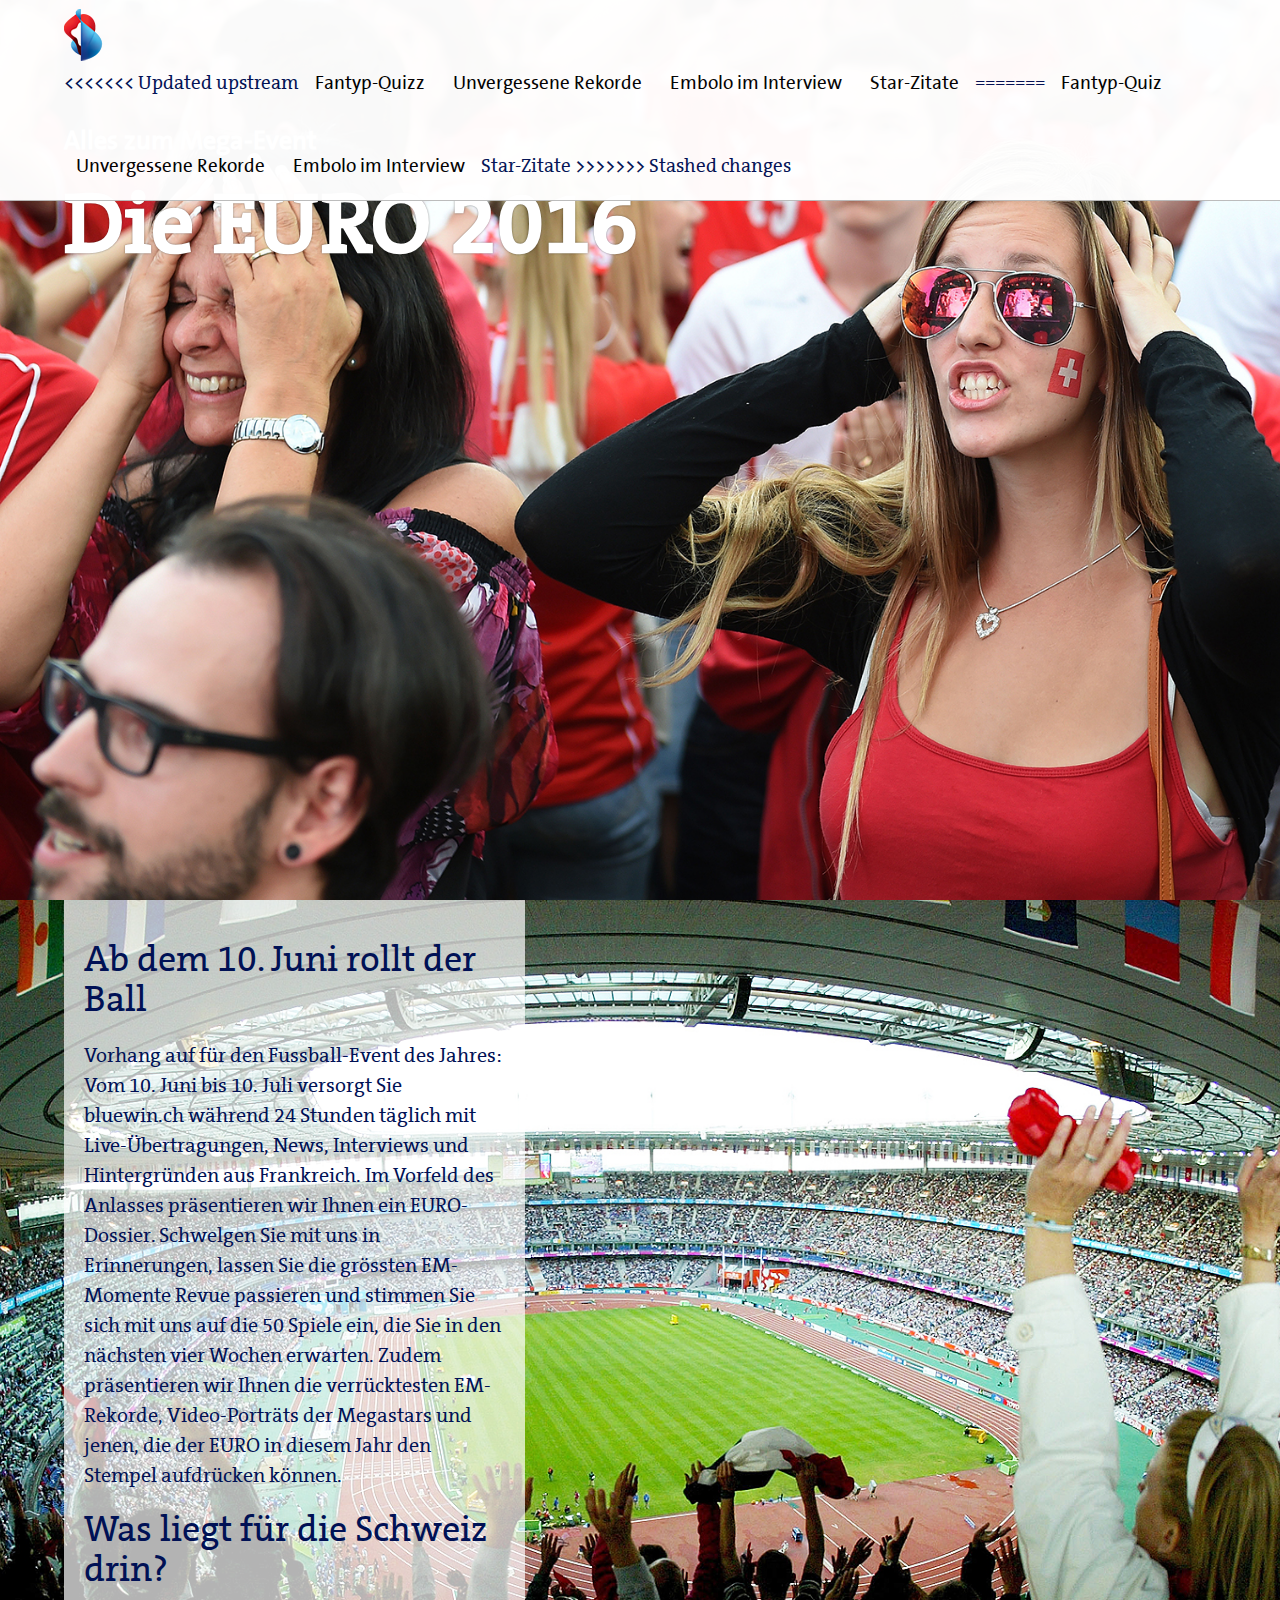
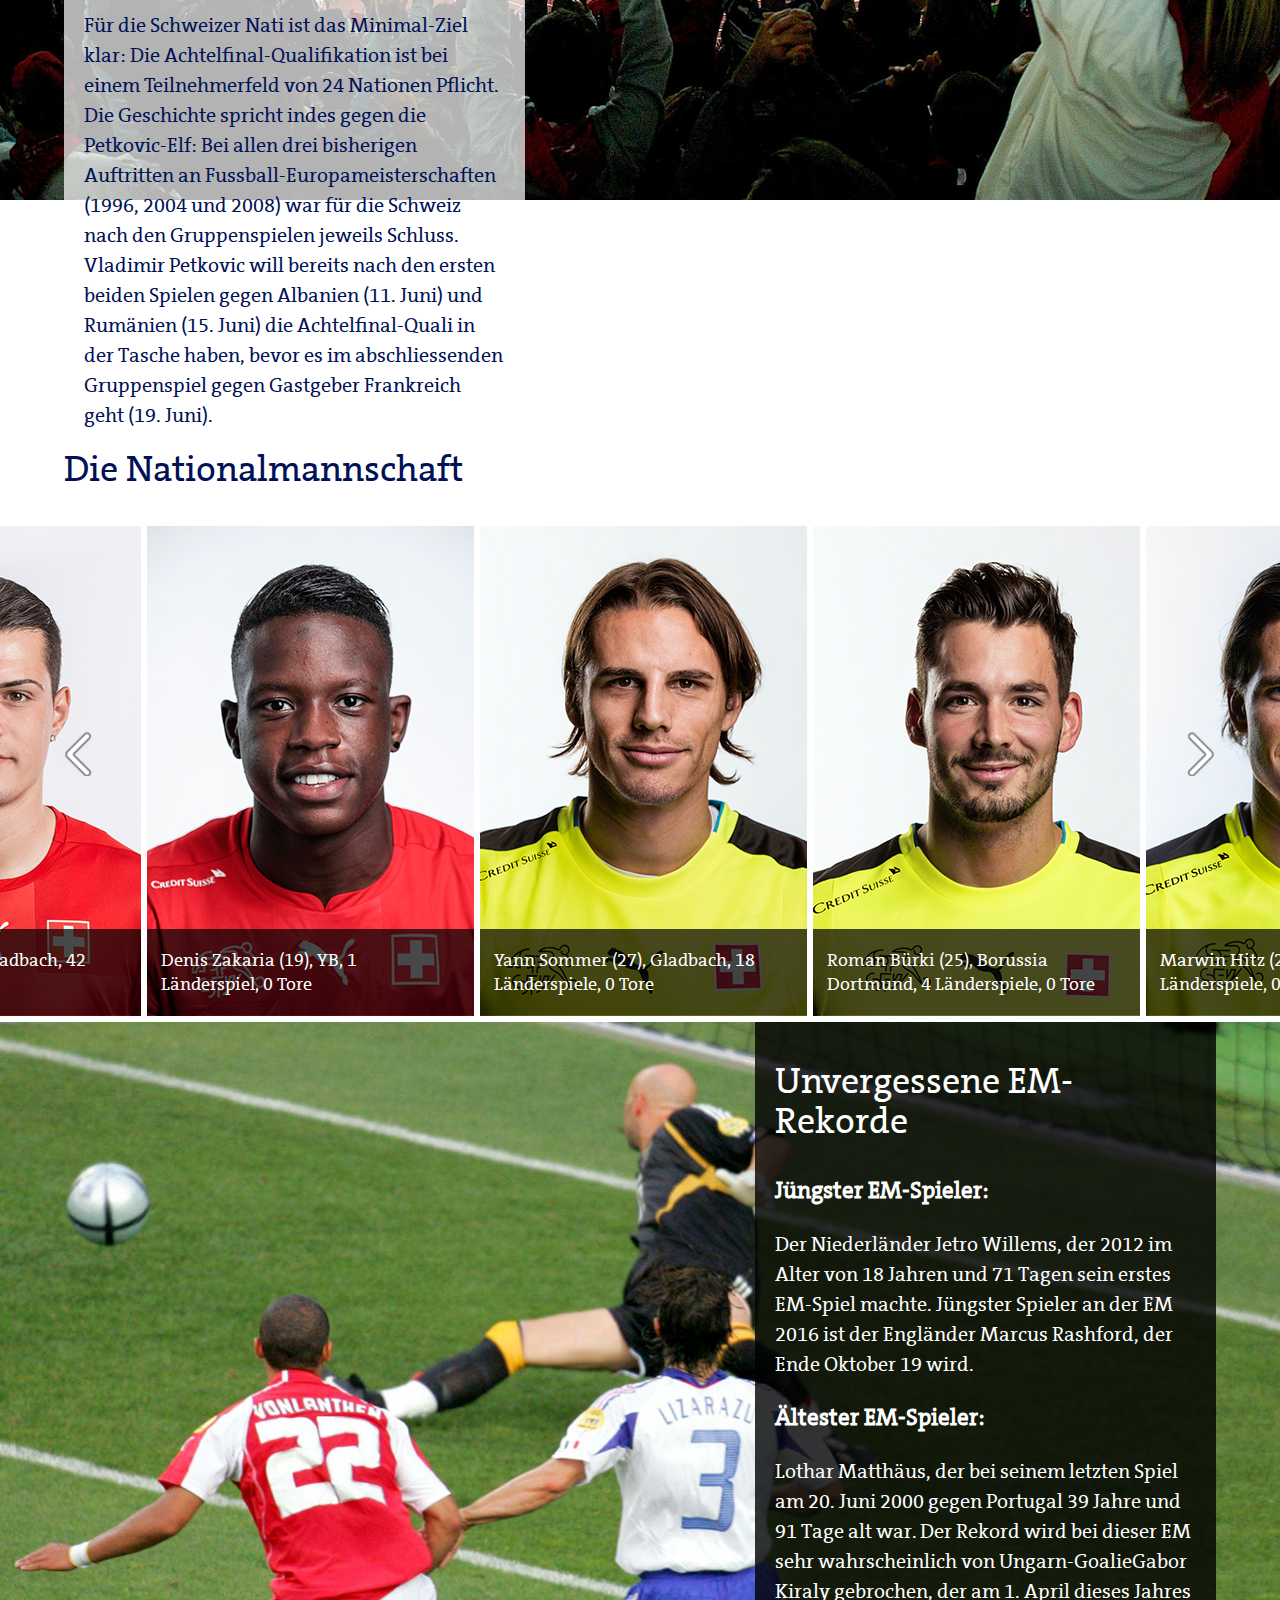
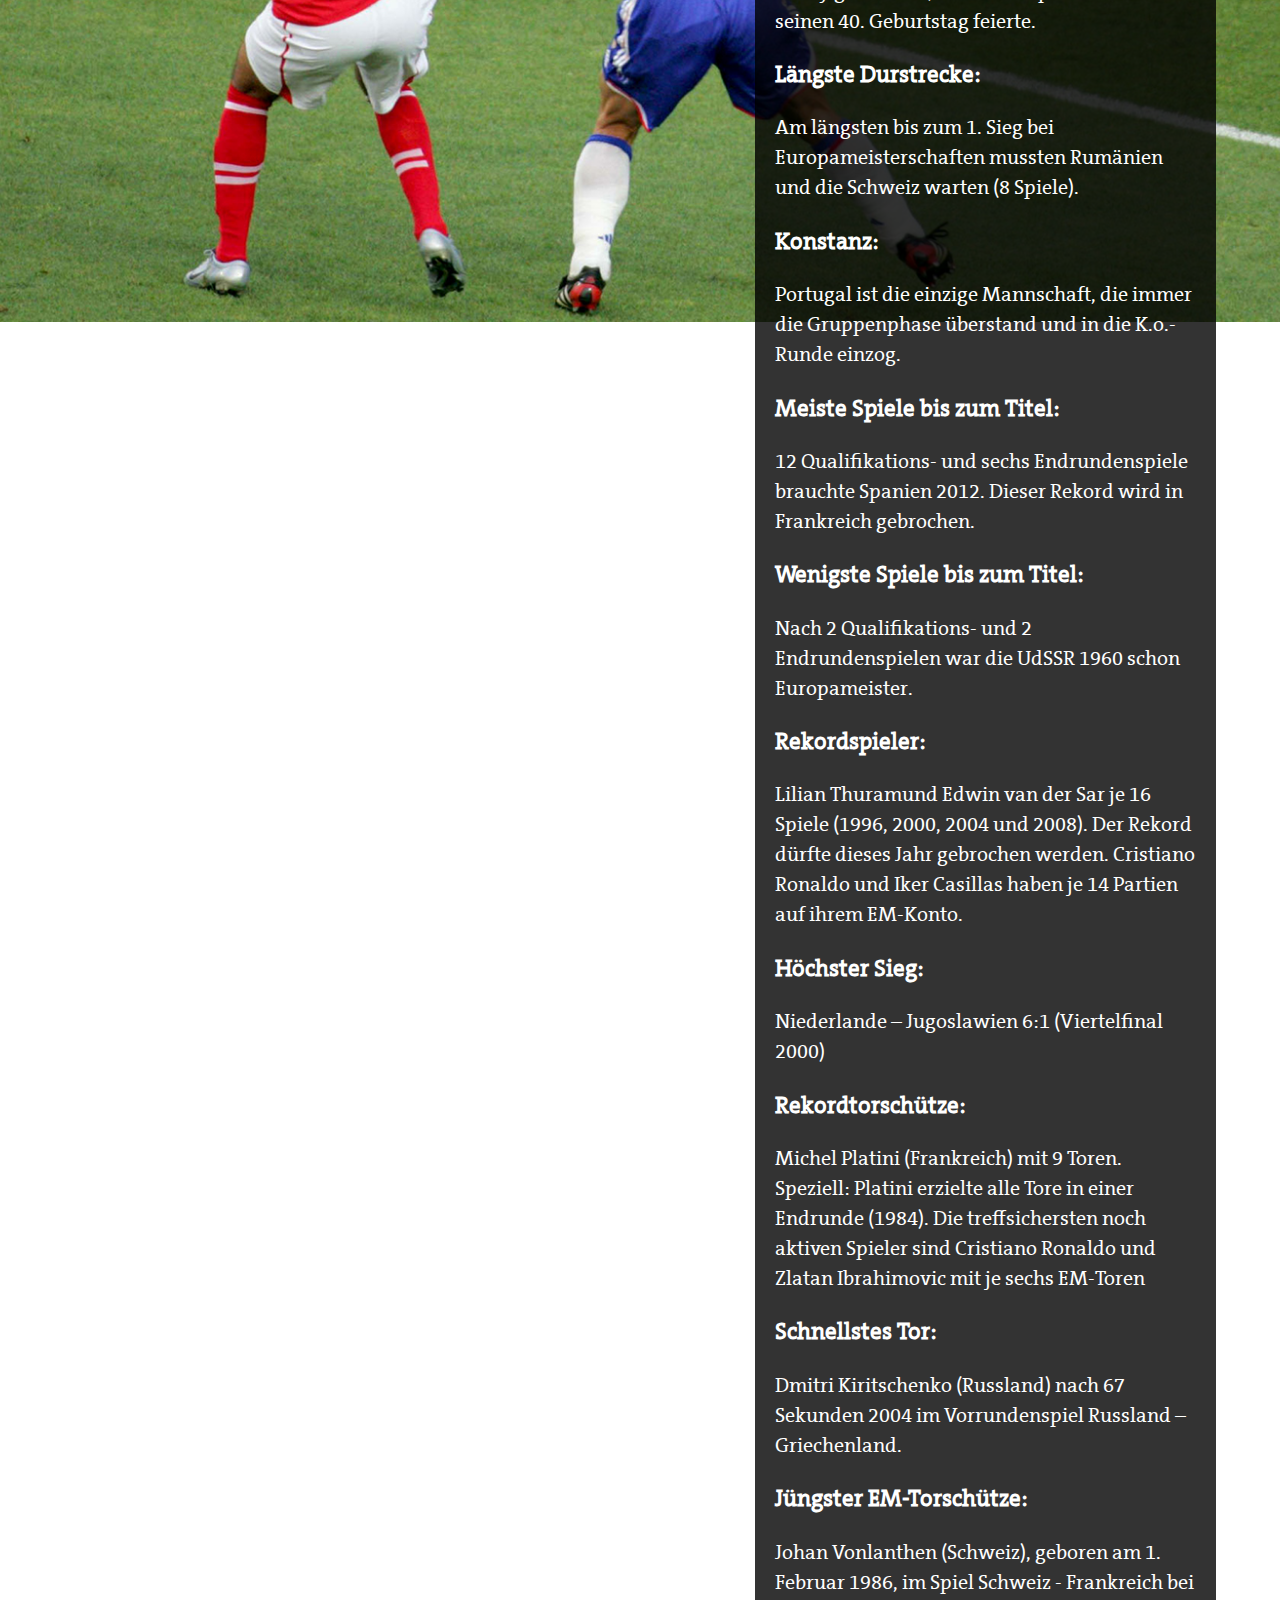
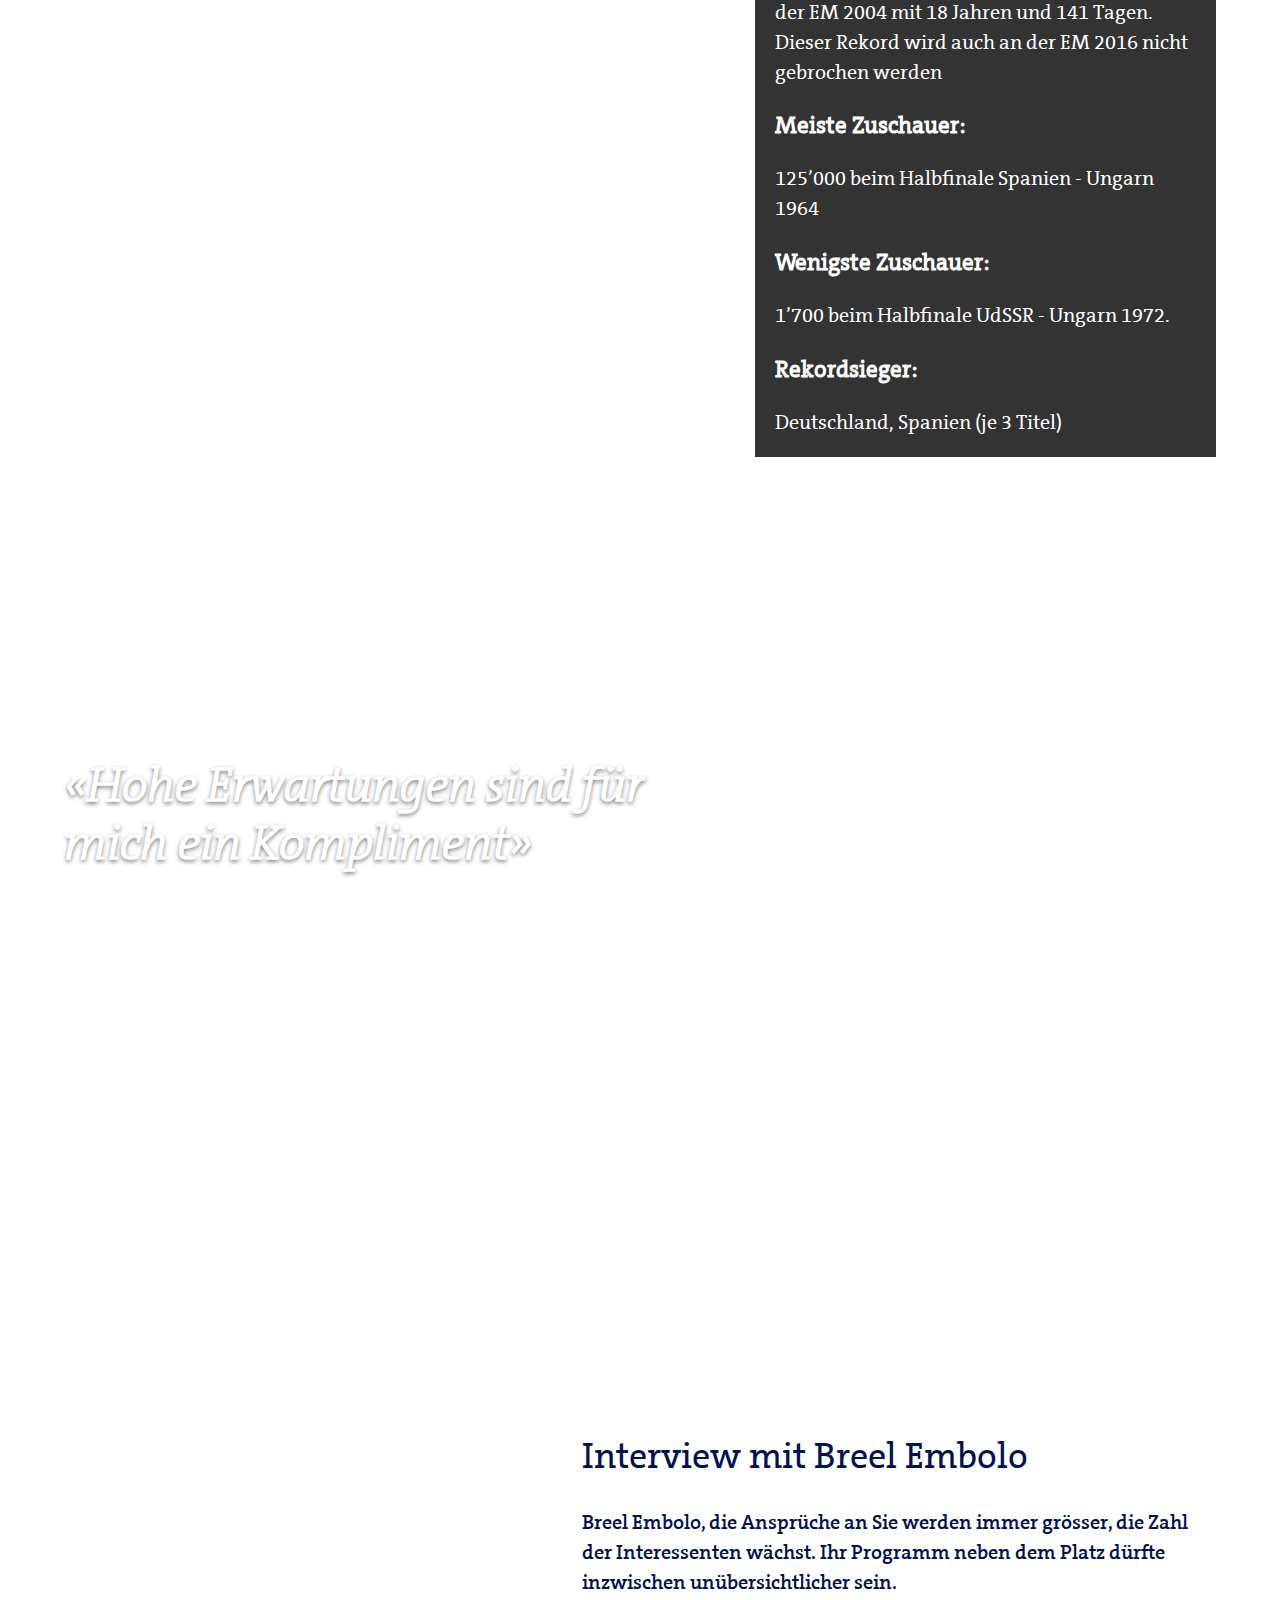
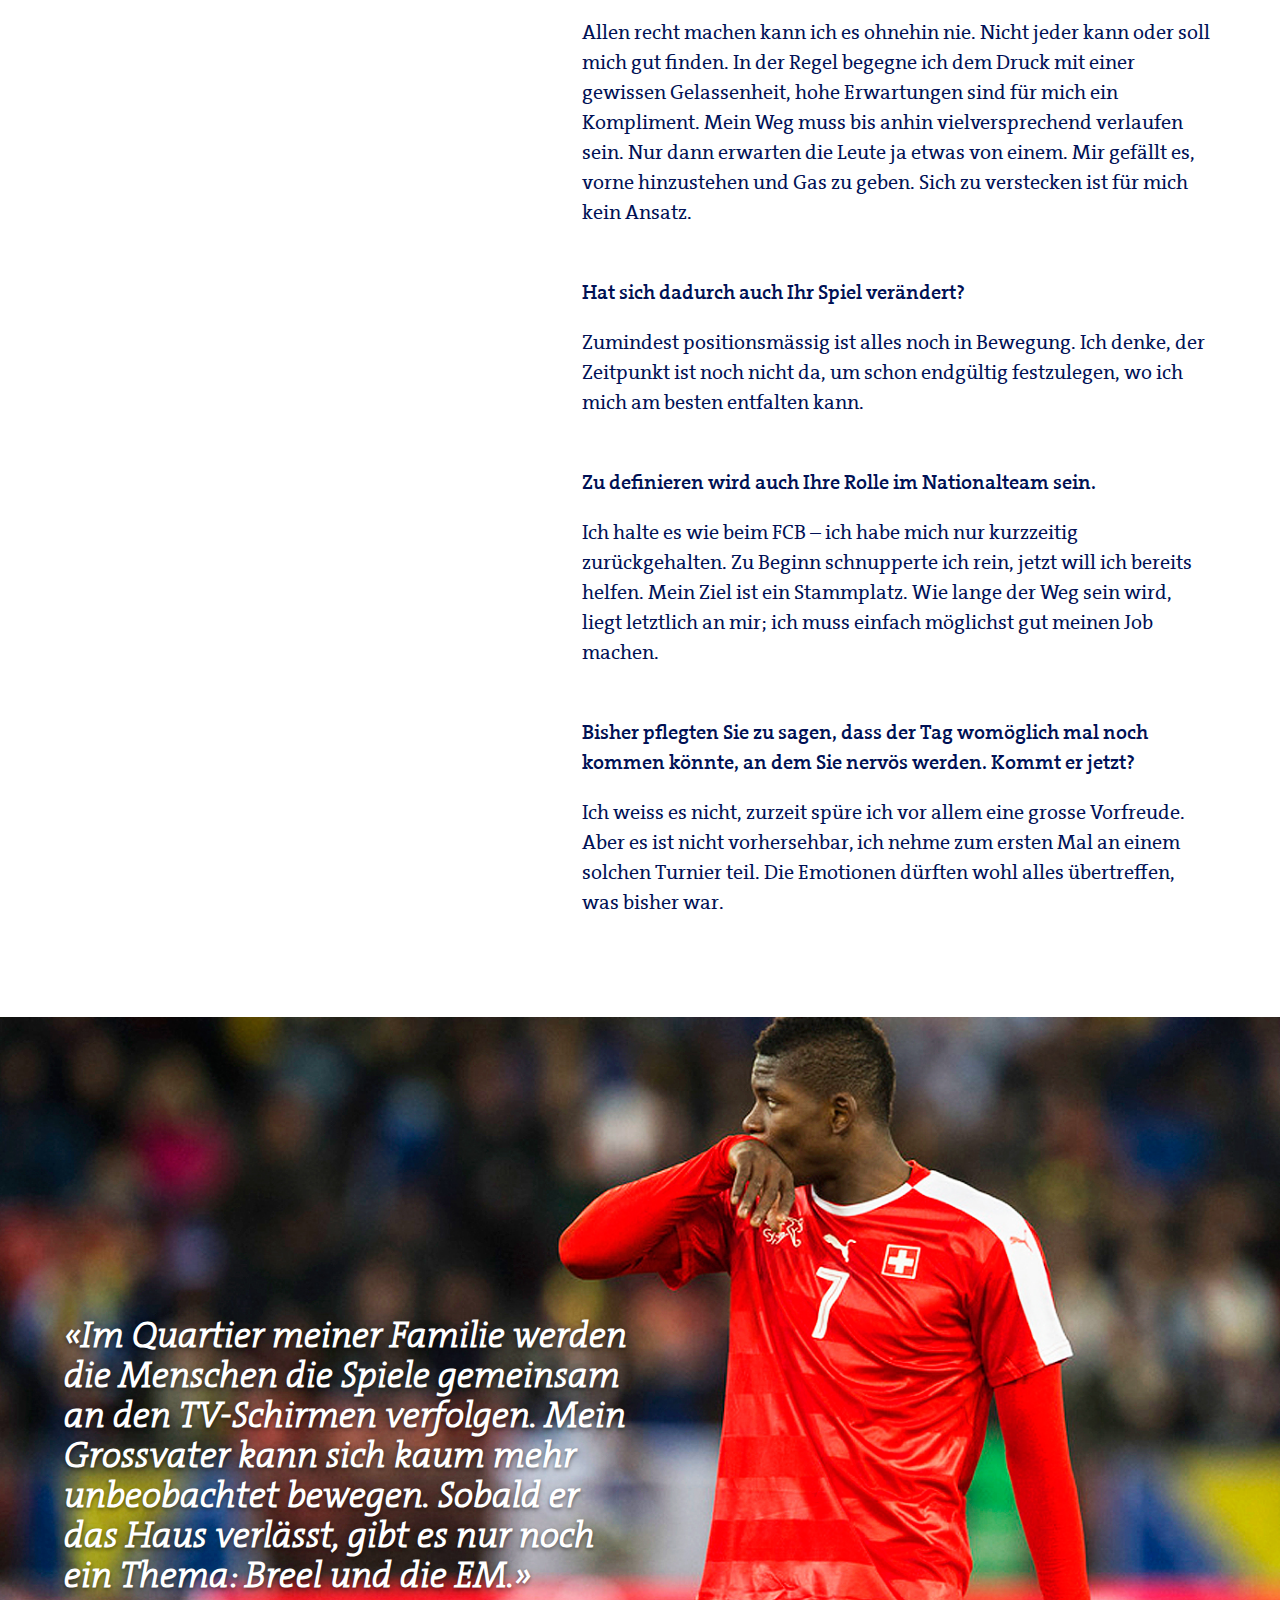
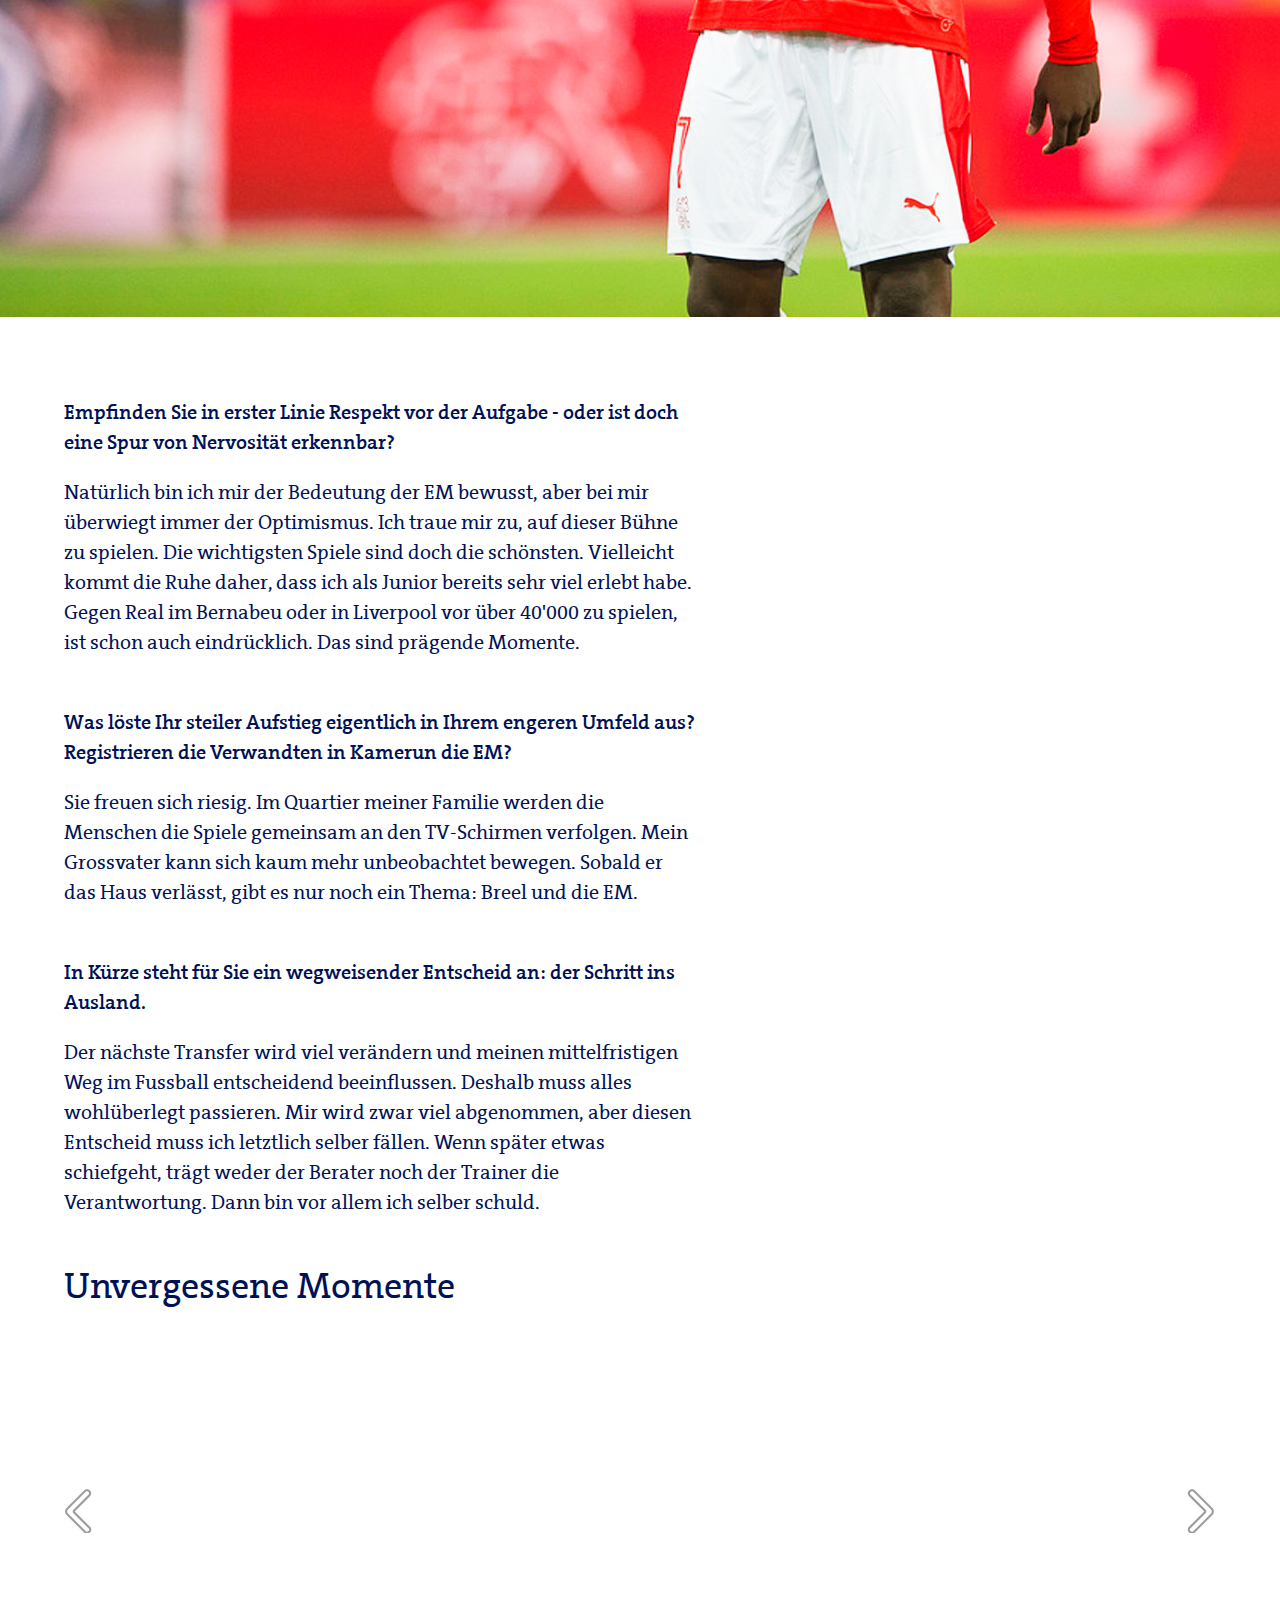
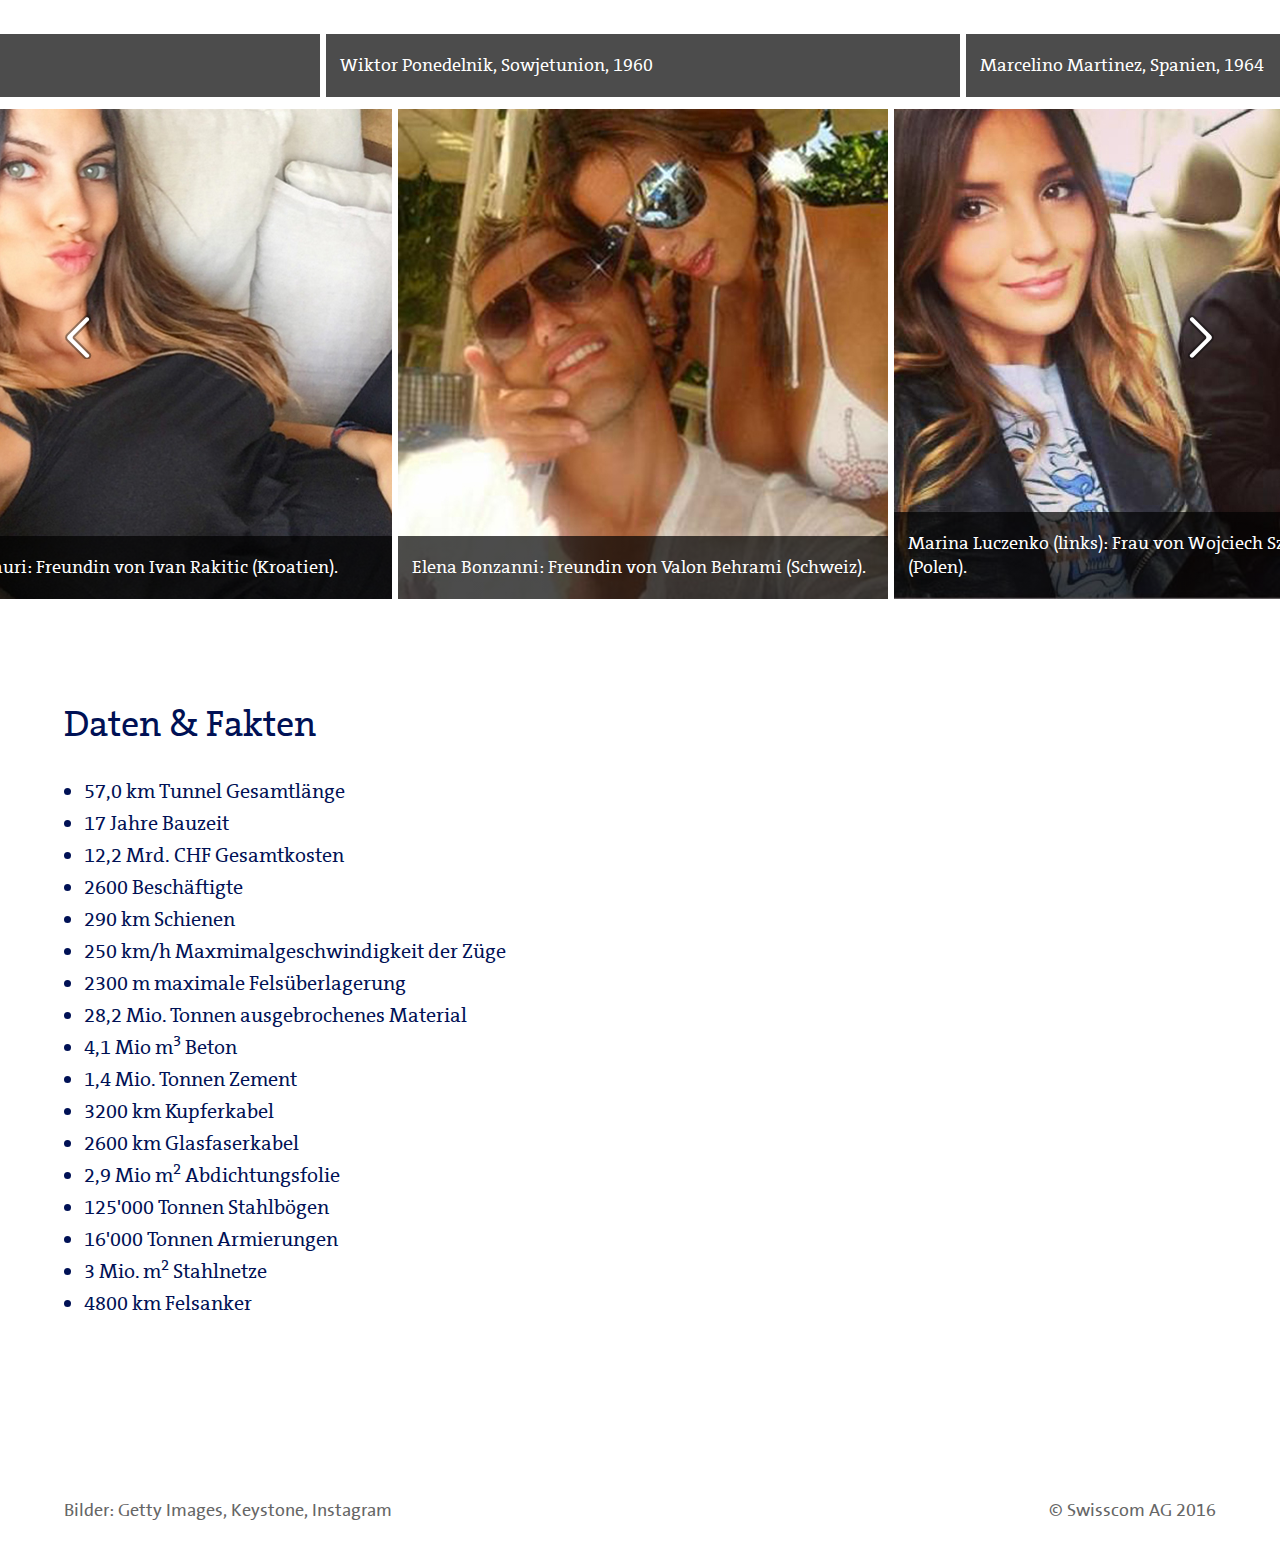
==== commit 286f892c: "Bilder Interview ausgewechselt" ====
--- a/EM-Special-De.html
+++ b/EM-Special-De.html
@@ -72,10 +72,17 @@
 			<nav id="cssmenu" style="">
 			<ul>
 
+<<<<<<< Updated upstream
 				<li><a id="section-06-link" href="#section-03">Fantyp-Quizz</a></li>
 				<li><a id="section-10-link" href="#section-08b">Unvergessene Rekorde</a></li>
 				<li><a id="section-10-link" href="#section-10">Embolo im Interview</a></li>
 				<li><a id="section-10-link" href="#section-10">Star-Zitate</a></li>
+=======
+				<li><a id="section-06-link" href="#section-06">Fantyp-Quiz</a></li>
+				<li><a id="section-10-link" href="#section-10">Unvergessene Rekorde</a></li>
+<li><a id="section-10-link" href="#section-10">Embolo im Interview</a></li>
+<li><a id="section-10-link" href="#section-10"></a>Star-Zitate</li>
+>>>>>>> Stashed changes
 
 
 			</ul>
